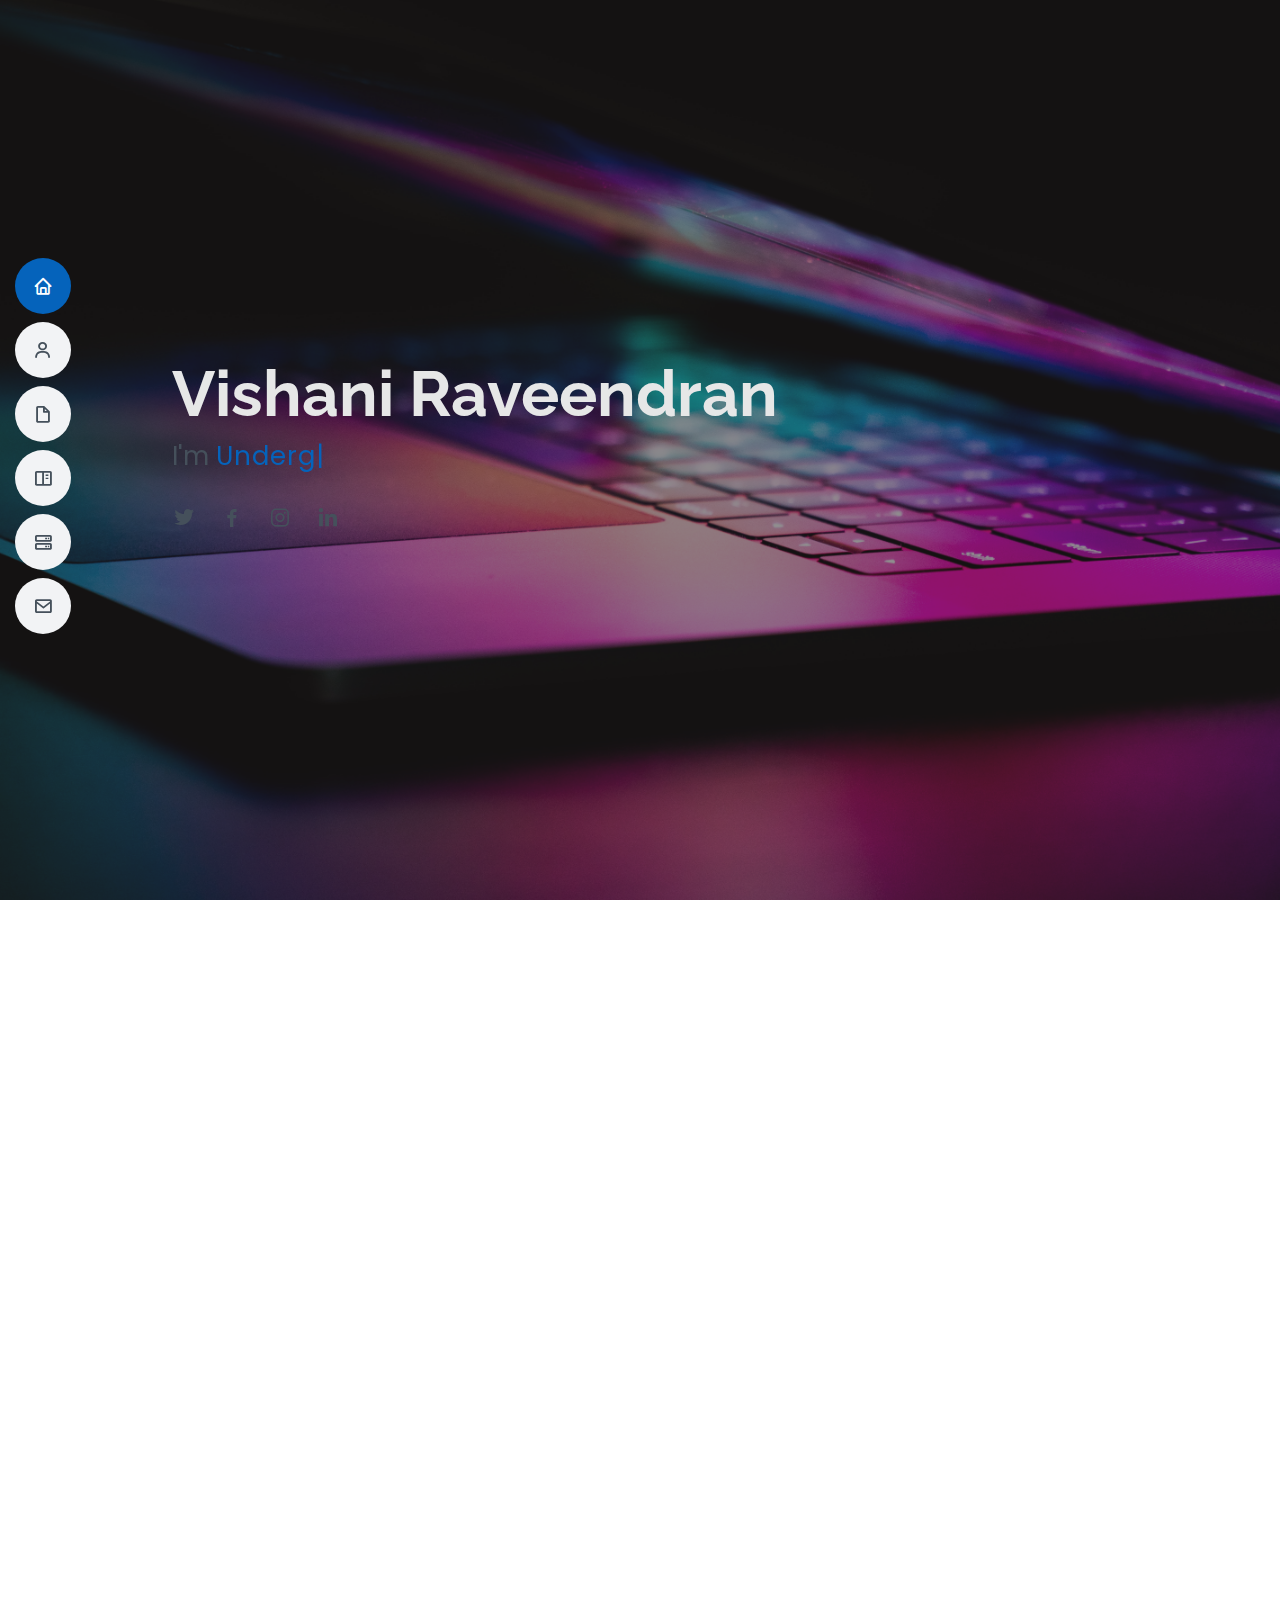
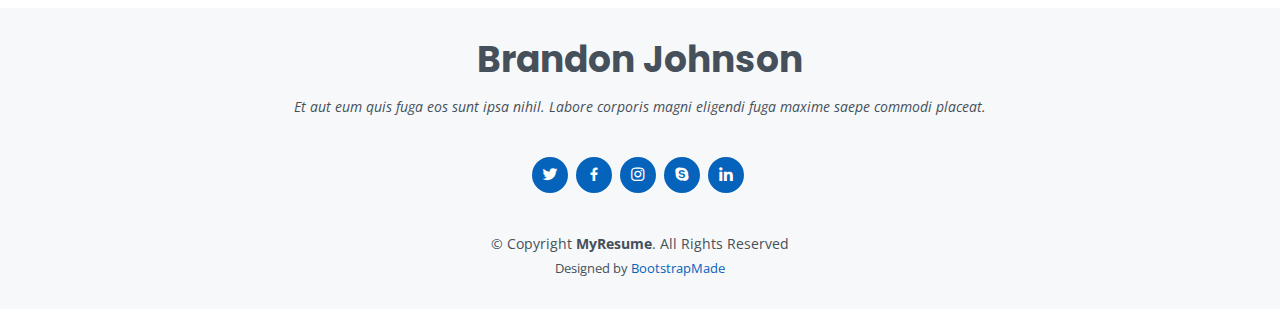
==== index.html @ 2792b26d "Portfolio added" ====
<!DOCTYPE html>
<html lang="en">

<head>
  <meta charset="utf-8">
  <meta content="width=device-width, initial-scale=1.0" name="viewport">

  <title>Vishani Raveendran</title>
  <meta content="" name="description">
  <meta content="" name="keywords">

  <!-- Favicons -->
  <link href="assets/img/app-icon.png" rel="icon">
  <link href="assets/img/apple-touch-icon.png" rel="apple-touch-icon">

  <!-- Google Fonts -->
  <link href="https://fonts.googleapis.com/css?family=Open+Sans:300,300i,400,400i,600,600i,700,700i|Raleway:300,300i,400,400i,500,500i,600,600i,700,700i|Poppins:300,300i,400,400i,500,500i,600,600i,700,700i" rel="stylesheet">

  <!-- Vendor CSS Files -->
  <link href="assets/vendor/aos/aos.css" rel="stylesheet">
  <link href="assets/vendor/bootstrap/css/bootstrap.min.css" rel="stylesheet">
  <link href="assets/vendor/bootstrap-icons/bootstrap-icons.css" rel="stylesheet">
  <link href="assets/vendor/boxicons/css/boxicons.min.css" rel="stylesheet">
  <link href="assets/vendor/glightbox/css/glightbox.min.css" rel="stylesheet">
  <link href="assets/vendor/swiper/swiper-bundle.min.css" rel="stylesheet">

  <!-- Template Main CSS File -->
  <link href="assets/css/style.css" rel="stylesheet">

  <!-- =======================================================
  * Template Name: MyResume - v4.2.0
  * Template URL: https://bootstrapmade.com/free-html-bootstrap-template-my-resume/
  * Author: BootstrapMade.com
  * License: https://bootstrapmade.com/license/
  ======================================================== -->
</head>

<body>

  <!-- ======= Mobile nav toggle button ======= -->
  <!-- <button type="button" class="mobile-nav-toggle d-xl-none"><i class="bi bi-list mobile-nav-toggle"></i></button> -->
  <i class="bi bi-list mobile-nav-toggle d-xl-none"></i>
  <!-- ======= Header ======= -->
  <header id="header" class="d-flex flex-column justify-content-center">

    <nav id="navbar" class="navbar nav-menu">
      <ul>
        <li><a href="#hero" class="nav-link scrollto active"><i class="bx bx-home"></i> <span>Home</span></a></li>
        <li><a href="#about" class="nav-link scrollto"><i class="bx bx-user"></i> <span>About</span></a></li>
        <li><a href="#resume" class="nav-link scrollto"><i class="bx bx-file-blank"></i> <span>Resume</span></a></li>
        <li><a href="#portfolio" class="nav-link scrollto"><i class="bx bx-book-content"></i> <span>Portfolio</span></a></li>
        <li><a href="#services" class="nav-link scrollto"><i class="bx bx-server"></i> <span>Services</span></a></li>
        <li><a href="#contact" class="nav-link scrollto"><i class="bx bx-envelope"></i> <span>Contact</span></a></li>
      </ul>
    </nav><!-- .nav-menu -->

  </header><!-- End Header -->

  <!-- ======= Hero Section ======= -->
  <section id="hero" class="d-flex flex-column justify-content-center">
    <div class="container" data-aos="zoom-in" data-aos-delay="100">
      <h1>Vishani Raveendran</h1>
      <p>I'm <span class="typed" data-typed-items="Undergraduate,Designer, Developer, Freelancer, Photographer"></span></p>
      <div class="social-links">
        <a href="https://twitter.com/RaviVisha" class="twitter"><i class="bx bxl-twitter"></i></a>
        <a href="https://www.facebook.com/vishani.raveendran/" class="facebook"><i class="bx bxl-facebook"></i></a>
        <a href="https://www.instagram.com/_visha_ravi_/" class="instagram"><i class="bx bxl-instagram"></i></a>
        <a href="https://www.linkedin.com/in/vishani-raveendran" class="linkedin"><i class="bx bxl-linkedin"></i></a>
      </div>
    </div>
  </section><!-- End Hero -->

  <main id="main">

    <!-- ======= About Section ======= -->
    <section id="about" class="about">
      <div class="container" data-aos="fade-up">

        <div class="section-title">
          <h2>About</h2>
          <!-- <p>Magnam dolores commodi suscipit. Necessitatibus eius consequatur ex aliquid fuga eum quidem. Sit sint consectetur velit. Quisquam quos quisquam cupiditate. Et nemo qui impedit suscipit alias ea. Quia fugiat sit in iste officiis commodi quidem hic quas.</p> -->
        </div>

        <div class="row">
          <div class="col-lg-4">
            <img src="assets/img/profile-pic.jpg" class="img-fluid" alt="">
          </div>
          <div class="col-lg-8 pt-4 pt-lg-0 content">
            <!-- <h3>UI/UX Designer &amp; Web Developer.</h3> -->
            <p class="fst-italic">
              Hardworking and ambitious undergraduate seeking to gain experience in the corporate world of IT.
            </p>
            <div class="row">
              <div class="col-lg-6">
                <ul>
                  <li><i class="bi bi-chevron-right"></i> <strong>Birthday:</strong> <span>2nd of June 2000</span></li>
                  <!-- <li><i class="bi bi-chevron-right"></i> <strong>Website:</strong> <span>www.example.com</span></li> -->
                  <li><i class="bi bi-chevron-right"></i> <strong>Phone:</strong> <span>(+94) 76 714 8398</span></li>
                  <li><i class="bi bi-chevron-right"></i> <strong>City:</strong> <span>Wellawatta, Srilanka</span></li>
                </ul>
              </div>
              <div class="col-lg-6">
                <ul>
                  <li><i class="bi bi-chevron-right"></i> <strong>Age:</strong> <span>20</span></li>
                  <!-- <li><i class="bi bi-chevron-right"></i> <strong>Degree:</strong> <span>Master</span></li> -->
                  <li><i class="bi bi-chevron-right"></i> <strong>Email:</strong> <span>visha.ravi02@gmail.com</span></li>
                  <!-- <li><i class="bi bi-chevron-right"></i> <strong>Freelance:</strong> <span>Available</span></li> -->
                </ul>
              </div>
            </div>
            <p>
              I am currently following the Software Engineering degree offered by the University of Westminister at the Informatics Institute of Technology specialising in mobile and full-stack development.  I am aiming to use the knowledge that I have acquired from my coursework as well as self-study, with my hard work to satisfy my internship at your organization and also willing to learn.            </p>
          </div>
        </div>

      </div>
    </section><!-- End About Section -->

    <!-- ======= Facts Section ======= -->
    <!-- <section id="facts" class="facts">
      <div class="container" data-aos="fade-up">

        <div class="section-title">
          <h2>Facts</h2>
          <p>Magnam dolores commodi suscipit. Necessitatibus eius consequatur ex aliquid fuga eum quidem. Sit sint consectetur velit. Quisquam quos quisquam cupiditate. Et nemo qui impedit suscipit alias ea. Quia fugiat sit in iste officiis commodi quidem hic quas.</p>
        </div>

        <div class="row">

          <div class="col-lg-3 col-md-6">
            <div class="count-box">
              <i class="bi bi-emoji-smile"></i>
              <span data-purecounter-start="0" data-purecounter-end="232" data-purecounter-duration="1" class="purecounter"></span>
              <p>Happy Clients</p>
            </div>
          </div>

          <div class="col-lg-3 col-md-6 mt-5 mt-md-0">
            <div class="count-box">
              <i class="bi bi-journal-richtext"></i>
              <span data-purecounter-start="0" data-purecounter-end="521" data-purecounter-duration="1" class="purecounter"></span>
              <p>Projects</p>
            </div>
          </div>

          <div class="col-lg-3 col-md-6 mt-5 mt-lg-0">
            <div class="count-box">
              <i class="bi bi-headset"></i>
              <span data-purecounter-start="0" data-purecounter-end="1463" data-purecounter-duration="1" class="purecounter"></span>
              <p>Hours Of Support</p>
            </div>
          </div>

          <div class="col-lg-3 col-md-6 mt-5 mt-lg-0">
            <div class="count-box">
              <i class="bi bi-award"></i>
              <span data-purecounter-start="0" data-purecounter-end="25" data-purecounter-duration="1" class="purecounter"></span>
              <p>Awards</p>
            </div>
          </div>

        </div>

      </div>
    </section>End Facts Section -->

    <!-- ======= Skills Section ======= -->
    <section id="skills" class="skills section-bg">
      <div class="container" data-aos="fade-up">

        <div class="section-title">
          <h2>Skills</h2>
          <!-- <p>Magnam dolores commodi suscipit. Necessitatibus eius consequatur ex aliquid fuga eum quidem. Sit sint consectetur velit. Quisquam quos quisquam cupiditate. Et nemo qui impedit suscipit alias ea. Quia fugiat sit in iste officiis commodi quidem hic quas.</p> -->
        </div>

        <div class="row skills-content">

          <div class="col-lg-6">

            <div class="progress">
              <span class="skill">HTML <i class="val">100%</i></span>
              <div class="progress-bar-wrap">
                <div class="progress-bar" role="progressbar" aria-valuenow="100" aria-valuemin="0" aria-valuemax="100"></div>
              </div>
            </div>

            <div class="progress">
              <span class="skill">CSS <i class="val">90%</i></span>
              <div class="progress-bar-wrap">
                <div class="progress-bar" role="progressbar" aria-valuenow="90" aria-valuemin="0" aria-valuemax="100"></div>
              </div>
            </div>

            <div class="progress">
              <span class="skill">JavaScript <i class="val">75%</i></span>
              <div class="progress-bar-wrap">
                <div class="progress-bar" role="progressbar" aria-valuenow="75" aria-valuemin="0" aria-valuemax="100"></div>
              </div>
            </div>

          </div>

          <div class="col-lg-6">

            <div class="progress">
              <span class="skill">PHP <i class="val">80%</i></span>
              <div class="progress-bar-wrap">
                <div class="progress-bar" role="progressbar" aria-valuenow="80" aria-valuemin="0" aria-valuemax="100"></div>
              </div>
            </div>

            <div class="progress">
              <span class="skill">WordPress/CMS <i class="val">90%</i></span>
              <div class="progress-bar-wrap">
                <div class="progress-bar" role="progressbar" aria-valuenow="90" aria-valuemin="0" aria-valuemax="100"></div>
              </div>
            </div>

            <div class="progress">
              <span class="skill">Photoshop <i class="val">55%</i></span>
              <div class="progress-bar-wrap">
                <div class="progress-bar" role="progressbar" aria-valuenow="55" aria-valuemin="0" aria-valuemax="100"></div>
              </div>
            </div>

          </div>

        </div>

      </div>
    </section><!-- End Skills Section -->

    <!-- ======= Resume Section ======= -->
    <section id="resume" class="resume">
      <div class="container" data-aos="fade-up">

        <div class="section-title">
          <h2>Resume</h2>
        </div>

        <div class="row">
          <div class="col-lg-6">
            <h3 class="resume-title">Sumary</h3>
            <div class="resume-item pb-0">
              <h4>Vishani Raveendran</h4>
              <p><em>Software Engineering Undergraduate</em></p>
              <ul>
                <li>Wellawatta, Srilanka</li>
                <li>(+94) 76 714 8398</li>
                <li>visha.ravi02@gmail.com</li>
              </ul>
            </div>

            <h3 class="resume-title">Education</h3>
            <div class="resume-item">
              <h4>BENG (HONS) SOFTWARE ENGINEERING</h4>
              <h5>2019 - 2023</h5>
              <p><em>Informatics Institute of Technology, Wellewatte, Sri Lanka which is Affiliated with the University of Westminster London.</em></p>
              <p>2nd Year Undergraduate</p>
            </div>
            <div class="resume-item">
              <h4>PRIMARY & SECONDARY EDUCATION</h4>
              <h5>2006 - 2019</h5>
              <p><em>Completed Ordinary Level (O/L) & Advance Level (A/L)</em></p>
            </div>
          </div>
          <div class="col-lg-6">
            <h3 class="resume-title">Project Experience</h3>
            <div class="resume-item">
              <h4>Beautodo</h4>
              <h5>2021</h5>
              <p><em>An application for cosmetic products suggestion by analyzing skin tone based on image processing(Group Project).</em></p>
              <ul>
                <li>Worked on the frontend using Flutter.</li>
                <li>Worked on user/email authentication using Firebase Authentication.</li>
                <li>Worked on connecting colorslider to firebase.</li>
              </ul>
            </div>
            <h3 class="resume-title">Referees</h3>
            <div class="resume-item">
              <h4>Beautodo</h4>
              <h5>2021</h5>
              <p><em>An application for cosmetic products suggestion by analyzing skin tone based on image processing(Group Project).</em></p>
              <ul>
                <li>Worked on the frontend using Flutter.</li>
                <li>Worked on user/email authentication using Firebase Authentication.</li>
                <li>Worked on connecting colorslider to firebase.</li>
              </ul>
            </div>
            <!-- <div class="resume-item">
              <h4>Graphic design specialist</h4>
              <h5>2017 - 2018</h5>
              <p><em>Stepping Stone Advertising, New York, NY</em></p>
              <ul>
                <li>Developed numerous marketing programs (logos, brochures,infographics, presentations, and advertisements).</li>
                <li>Managed up to 5 projects or tasks at a given time while under pressure</li>
                <li>Recommended and consulted with clients on the most appropriate graphic design</li>
                <li>Created 4+ design presentations and proposals a month for clients and account managers</li>
              </ul>
            </div> -->
          </div>
        </div>

      </div>
    </section><!-- End Resume Section -->

    <!-- ======= Portfolio Section ======= -->
    <section id="portfolio" class="portfolio section-bg">
      <div class="container" data-aos="fade-up">

        <div class="section-title">
          <h2>Portfolio</h2>
          <!-- <p>Magnam dolores commodi suscipit. Necessitatibus eius consequatur ex aliquid fuga eum quidem. Sit sint consectetur velit. Quisquam quos quisquam cupiditate. Et nemo qui impedit suscipit alias ea. Quia fugiat sit in iste officiis commodi quidem hic quas.</p> -->
        </div>

        <div class="row">
          <div class="col-lg-12 d-flex justify-content-center" data-aos="fade-up" data-aos-delay="100">
            <ul id="portfolio-flters">
              <li data-filter="*" class="filter-active">All</li>
              <li data-filter=".filter-app">Projects</li>
              <li data-filter=".filter-card">Certificates</li>
              <!-- <li data-filter=".filter-web">Web</li> -->
            </ul>
          </div>
        </div>

        <div class="row portfolio-container" data-aos="fade-up" data-aos-delay="200">

          <div class="col-lg-4 col-md-6 portfolio-item filter-app">
            <div class="portfolio-wrap">
              <img src="assets/img/portfolio/BEAUTODO.png" class="img-fluid" alt="">
              <div class="portfolio-info">
                <h4>Beautodo</h4>
                <div class="portfolio-links">
                  <a href="assets/img/portfolio/BEAUTODO.png" data-gallery="portfolioGallery" class="portfolio-lightbox" title="Beautodo"><i class="bx bx-plus"></i></a>
                  <a href="beautodo.html" class="portfolio-details-lightbox" data-glightbox="type: external" title="Portfolio Details"><i class="bx bx-link"></i></a>
                </div>
              </div>
            </div>
          </div>

          <div class="col-lg-4 col-md-6 portfolio-item filter-app">
            <div class="portfolio-wrap">
              <img src="assets/img/portfolio/premier_league.png" class="img-fluid" alt="">
              <div class="portfolio-info">
                <h4>Premier League Manager</h4>
                <div class="portfolio-links">
                  <a href="assets/img/portfolio/premier_league.png" data-gallery="portfolioGallery" class="portfolio-lightbox" title="Premier League Manager"><i class="bx bx-plus"></i></a>
                  <a href="premiere_league.html" class="portfolio-details-lightbox" data-glightbox="type: external" title="Portfolio Details"><i class="bx bx-link"></i></a>
                </div>
              </div>
            </div>
          </div>

          <div class="col-lg-4 col-md-6 portfolio-item filter-app">
            <div class="portfolio-wrap">
              <img src="assets/img/portfolio/Gym_system.png" class="img-fluid" alt="">
              <div class="portfolio-info">
                <h4>Gym Management System</h4>
                <div class="portfolio-links">
                  <a href="assets/img/portfolio/Gym_system.png" data-gallery="portfolioGallery" class="portfolio-lightbox" title="Gym Management System"><i class="bx bx-plus"></i></a>
                  <a href="gym_management.html" class="portfolio-details-lightbox" data-glightbox="type: external" title="Portfolio Details"><i class="bx bx-link"></i></a>
                </div>
              </div>
            </div>
          </div>

          <div class="col-lg-4 col-md-6 portfolio-item filter-app">
            <div class="portfolio-wrap">
              <img src="assets/img/portfolio/calculator.png" class="img-fluid" alt="">
              <div class="portfolio-info">
                <h4>Financial Calculator</h4>
                <div class="portfolio-links">
                  <a href="assets/img/portfolio/calculator.png" data-gallery="portfolioGallery" class="portfolio-lightbox" title="Financial Calculator"><i class="bx bx-plus"></i></a>
                  <a href="financial_calculator.html" class="portfolio-details-lightbox" data-glightbox="type: external" title="Portfolio Details"><i class="bx bx-link"></i></a>
                </div>
              </div>
            </div>
          </div>

          <div class="col-lg-4 col-md-6 portfolio-item filter-app">
            <div class="portfolio-wrap">
              <img src="assets/img/portfolio/Wonderworld of animation!.png" class="img-fluid" alt="">
              <div class="portfolio-info">
                <h4>Wonder World Of Animation</h4>
                <div class="portfolio-links">
                  <a href="assets/img/portfolio/Wonderworld of animation!.png" data-gallery="portfolioGallery" class="portfolio-lightbox" title="Wonder World Of Animation"><i class="bx bx-plus"></i></a>
                  <a href="wonder_world.html" class="portfolio-details-lightbox" data-glightbox="type: external" title="Portfolio Details"><i class="bx bx-link"></i></a>
                </div>
              </div>
            </div>
          </div>

          <div class="col-lg-4 col-md-6 portfolio-item filter-app">
            <div class="portfolio-wrap">
              <img src="assets/img/portfolio/Car gUESS Game.png" class="img-fluid" alt="">
              <div class="portfolio-info">
                <h4>App 3</h4>
                <p>App</p>
                <div class="portfolio-links">
                  <a href="assets/img/portfolio/portfolio-6.jpg" data-gallery="portfolioGallery" class="portfolio-lightbox" title="App 3"><i class="bx bx-plus"></i></a>
                  <a href="portfolio-details.html" class="portfolio-details-lightbox" data-glightbox="type: external" title="Portfolio Details"><i class="bx bx-link"></i></a>
                </div>
              </div>
            </div>
          </div>

          <div class="col-lg-4 col-md-6 portfolio-item filter-app">
            <div class="portfolio-wrap">
              <img src="assets/img/portfolio/Movie Hut.png" class="img-fluid" alt="">
              <div class="portfolio-info">
                <h4>App 3</h4>
                <p>App</p>
                <div class="portfolio-links">
                  <a href="assets/img/portfolio/portfolio-6.jpg" data-gallery="portfolioGallery" class="portfolio-lightbox" title="App 3"><i class="bx bx-plus"></i></a>
                  <a href="movie_hut.html" class="portfolio-details-lightbox" data-glightbox="type: external" title="Portfolio Details"><i class="bx bx-link"></i></a>
                </div>
              </div>
            </div>
          </div>

          <div class="col-lg-4 col-md-6 portfolio-item filter-web">
            <div class="portfolio-wrap">
              <img src="assets/img/portfolio/portfolio-2.jpg" class="img-fluid" alt="">
              <div class="portfolio-info">
                <h4>Web 3</h4>
                <p>Web</p>
                <div class="portfolio-links">
                  <a href="assets/img/portfolio/portfolio-2.jpg" data-gallery="portfolioGallery" class="portfolio-lightbox" title="Web 3"><i class="bx bx-plus"></i></a>
                  <a href="portfolio-details.html" class="portfolio-details-lightbox" data-glightbox="type: external" title="Portfolio Details"><i class="bx bx-link"></i></a>
                </div>
              </div>
            </div>
          </div>



          <div class="col-lg-4 col-md-6 portfolio-item filter-card">
            <div class="portfolio-wrap">
              <img src="assets/img/portfolio/certificate 1.JPG" class="img-fluid" alt="">
              <div class="portfolio-info">
                <h4>Card 2</h4>
                <p>Card</p>
                <div class="portfolio-links">
                  <a href="assets/img/portfolio/portfolio-4.jpg" data-gallery="portfolioGallery" class="portfolio-lightbox" title="Card 2"><i class="bx bx-plus"></i></a>
                  <a href="portfolio-details.html" class="portfolio-details-lightbox" data-glightbox="type: external" title="Portfolio Details"><i class="bx bx-link"></i></a>
                </div>
              </div>
            </div>
          </div>

          <div class="col-lg-4 col-md-6 portfolio-item filter-web">
            <div class="portfolio-wrap">
              <img src="assets/img/portfolio/portfolio-5.jpg" class="img-fluid" alt="">
              <div class="portfolio-info">
                <h4>Web 2</h4>
                <p>Web</p>
                <div class="portfolio-links">
                  <a href="assets/img/portfolio/portfolio-5.jpg" data-gallery="portfolioGallery" class="portfolio-lightbox" title="Web 2"><i class="bx bx-plus"></i></a>
                  <a href="portfolio-details.html" class="portfolio-details-lightbox" data-glightbox="type: external" title="Portfolio Details"><i class="bx bx-link"></i></a>
                </div>
              </div>
            </div>
          </div>



          <div class="col-lg-4 col-md-6 portfolio-item filter-card">
            <div class="portfolio-wrap">
              <img src="assets/img/portfolio/certificate 2.JPG" class="img-fluid" alt="">
              <div class="portfolio-info">
                <h4>Card 1</h4>
                <p>Card</p>
                <div class="portfolio-links">
                  <a href="assets/img/portfolio/portfolio-7.jpg" data-gallery="portfolioGallery" class="portfolio-lightbox" title="Card 1"><i class="bx bx-plus"></i></a>
                  <a href="portfolio-details.html" class="portfolio-details-lightbox" data-glightbox="type: external" title="Portfolio Details"><i class="bx bx-link"></i></a>
                </div>
              </div>
            </div>
          </div>

          <div class="col-lg-4 col-md-6 portfolio-item filter-card">
            <div class="portfolio-wrap">
              <img src="assets/img/portfolio/certificate 3.JPG" class="img-fluid" alt="">
              <div class="portfolio-info">
                <h4>Card 3</h4>
                <p>Card</p>
                <div class="portfolio-links">
                  <a href="assets/img/portfolio/portfolio-8.jpg" data-gallery="portfolioGallery" class="portfolio-lightbox" title="Card 3"><i class="bx bx-plus"></i></a>
                  <a href="portfolio-details.html" class="portfolio-details-lightbox" data-glightbox="type: external" title="Portfolio Details"><i class="bx bx-link"></i></a>
                </div>
              </div>
            </div>
          </div>

          <div class="col-lg-4 col-md-6 portfolio-item filter-web">
            <div class="portfolio-wrap">
              <img src="assets/img/portfolio/portfolio-9.jpg" class="img-fluid" alt="">
              <div class="portfolio-info">
                <h4>Web 3</h4>
                <p>Web</p>
                <div class="portfolio-links">
                  <a href="assets/img/portfolio/portfolio-9.jpg" data-gallery="portfolioGallery" class="portfolio-lightbox" title="Web 3"><i class="bx bx-plus"></i></a>
                  <a href="portfolio-details.html" class="portfolio-details-lightbox" data-glightbox="type: external" title="Portfolio Details"><i class="bx bx-link"></i></a>
                </div>
              </div>
            </div>
          </div>

        </div>

      </div>
    </section><!-- End Portfolio Section -->

    <!-- ======= Services Section ======= -->
    <section id="services" class="services">
      <div class="container" data-aos="fade-up">

        <div class="section-title">
          <h2>Services</h2>
          <p>Magnam dolores commodi suscipit. Necessitatibus eius consequatur ex aliquid fuga eum quidem. Sit sint consectetur velit. Quisquam quos quisquam cupiditate. Et nemo qui impedit suscipit alias ea. Quia fugiat sit in iste officiis commodi quidem hic quas.</p>
        </div>

        <div class="row">

          <div class="col-lg-4 col-md-6 d-flex align-items-stretch" data-aos="zoom-in" data-aos-delay="100">
            <div class="icon-box iconbox-blue">
              <div class="icon">
                <svg width="100" height="100" viewBox="0 0 600 600" xmlns="http://www.w3.org/2000/svg">
                  <path stroke="none" stroke-width="0" fill="#f5f5f5" d="M300,521.0016835830174C376.1290562159157,517.8887921683347,466.0731472004068,529.7835943286574,510.70327084640275,468.03025145048787C554.3714126377745,407.6079735673963,508.03601936045806,328.9844924480964,491.2728898941984,256.3432110539036C474.5976632858925,184.082847569629,479.9380746630129,96.60480741107993,416.23090153303,58.64404602377083C348.86323505073057,18.502131276798302,261.93793281208167,40.57373210992963,193.5410806939664,78.93577620505333C130.42746243093433,114.334589627462,98.30271207620316,179.96522072025542,76.75703585869454,249.04625023123273C51.97151888228291,328.5150500222984,13.704378332031375,421.85034740162234,66.52175969318436,486.19268352777647C119.04800174914682,550.1803526380478,217.28368757567262,524.383925680826,300,521.0016835830174"></path>
                </svg>
                <i class="bx bxl-dribbble"></i>
              </div>
              <h4><a href="">Lorem Ipsum</a></h4>
              <p>Voluptatum deleniti atque corrupti quos dolores et quas molestias excepturi</p>
            </div>
          </div>

          <div class="col-lg-4 col-md-6 d-flex align-items-stretch mt-4 mt-md-0" data-aos="zoom-in" data-aos-delay="200">
            <div class="icon-box iconbox-orange ">
              <div class="icon">
                <svg width="100" height="100" viewBox="0 0 600 600" xmlns="http://www.w3.org/2000/svg">
                  <path stroke="none" stroke-width="0" fill="#f5f5f5" d="M300,582.0697525312426C382.5290701553225,586.8405444964366,449.9789794690241,525.3245884688669,502.5850820975895,461.55621195738473C556.606425686781,396.0723002908107,615.8543463187945,314.28637112970534,586.6730223649479,234.56875336149918C558.9533121215079,158.8439757836574,454.9685369536778,164.00468322053177,381.49747125262974,130.76875717737553C312.15926192815925,99.40240125094834,248.97055460311594,18.661163978235184,179.8680185752513,50.54337015887873C110.5421016452524,82.52863877960104,119.82277516462835,180.83849132639028,109.12597500060166,256.43424936330496C100.08760227029461,320.3096726198365,92.17705696193138,384.0621239912766,124.79988738764834,439.7174275375508C164.83382741302287,508.01625554203684,220.96474134820875,577.5009287672846,300,582.0697525312426"></path>
                </svg>
                <i class="bx bx-file"></i>
              </div>
              <h4><a href="">Sed Perspiciatis</a></h4>
              <p>Duis aute irure dolor in reprehenderit in voluptate velit esse cillum dolore</p>
            </div>
          </div>

          <div class="col-lg-4 col-md-6 d-flex align-items-stretch mt-4 mt-lg-0" data-aos="zoom-in" data-aos-delay="300">
            <div class="icon-box iconbox-pink">
              <div class="icon">
                <svg width="100" height="100" viewBox="0 0 600 600" xmlns="http://www.w3.org/2000/svg">
                  <path stroke="none" stroke-width="0" fill="#f5f5f5" d="M300,541.5067337569781C382.14930387511276,545.0595476570109,479.8736841581634,548.3450877840088,526.4010558755058,480.5488172755941C571.5218469581645,414.80211281144784,517.5187510058486,332.0715597781072,496.52539010469104,255.14436215662573C477.37192572678356,184.95920475031193,473.57363656557914,105.61284051026155,413.0603344069578,65.22779650032875C343.27470386102294,18.654635553484475,251.2091493199835,5.337323636656869,175.0934190732945,40.62881213300186C97.87086631185822,76.43348514350839,51.98124368387456,156.15599469081315,36.44837278890362,239.84606092416172C21.716077023791087,319.22268207091537,43.775223500013084,401.1760424656574,96.891909868211,461.97329694683043C147.22146801428983,519.5804099606455,223.5754009179313,538.201503339737,300,541.5067337569781"></path>
                </svg>
                <i class="bx bx-tachometer"></i>
              </div>
              <h4><a href="">Magni Dolores</a></h4>
              <p>Excepteur sint occaecat cupidatat non proident, sunt in culpa qui officia</p>
            </div>
          </div>

          <div class="col-lg-4 col-md-6 d-flex align-items-stretch mt-4" data-aos="zoom-in" data-aos-delay="100">
            <div class="icon-box iconbox-yellow">
              <div class="icon">
                <svg width="100" height="100" viewBox="0 0 600 600" xmlns="http://www.w3.org/2000/svg">
                  <path stroke="none" stroke-width="0" fill="#f5f5f5" d="M300,503.46388370962813C374.79870501325706,506.71871716319447,464.8034551963731,527.1746412648533,510.4981551193396,467.86667711651364C555.9287308511215,408.9015244558933,512.6030010748507,327.5744911775523,490.211057578863,256.5855673507754C471.097692560561,195.9906835881958,447.69079081568157,138.11976852964426,395.19560036434837,102.3242989838813C329.3053358748298,57.3949838291264,248.02791733380457,8.279543830951368,175.87071277845988,42.242879143198664C103.41431057327972,76.34704239035025,93.79494320519305,170.9812938413882,81.28167332365135,250.07896920659033C70.17666984294237,320.27484674793965,64.84698225790005,396.69656628748305,111.28512138212992,450.4950937839243C156.20124167950087,502.5303643271138,231.32542653798444,500.4755392045468,300,503.46388370962813"></path>
                </svg>
                <i class="bx bx-layer"></i>
              </div>
              <h4><a href="">Nemo Enim</a></h4>
              <p>At vero eos et accusamus et iusto odio dignissimos ducimus qui blanditiis</p>
            </div>
          </div>

          <div class="col-lg-4 col-md-6 d-flex align-items-stretch mt-4" data-aos="zoom-in" data-aos-delay="200">
            <div class="icon-box iconbox-red">
              <div class="icon">
                <svg width="100" height="100" viewBox="0 0 600 600" xmlns="http://www.w3.org/2000/svg">
                  <path stroke="none" stroke-width="0" fill="#f5f5f5" d="M300,532.3542879108572C369.38199826031484,532.3153073249985,429.10787420159085,491.63046689027357,474.5244479745417,439.17860296908856C522.8885846962883,383.3225815378663,569.1668002868075,314.3205725914397,550.7432151929288,242.7694973846089C532.6665558377875,172.5657663291529,456.2379748765914,142.6223662098291,390.3689995646985,112.34683881706744C326.66090330228417,83.06452184765237,258.84405631176094,53.51806209861945,193.32584062364296,78.48882559362697C121.61183558270385,105.82097193414197,62.805066853699245,167.19869350419734,48.57481801355237,242.6138429142374C34.843463184063346,315.3850353017275,76.69343916112496,383.4422959591041,125.22947124332185,439.3748458443577C170.7312796277747,491.8107796887764,230.57421082200815,532.3932930995766,300,532.3542879108572"></path>
                </svg>
                <i class="bx bx-slideshow"></i>
              </div>
              <h4><a href="">Dele Cardo</a></h4>
              <p>Quis consequatur saepe eligendi voluptatem consequatur dolor consequuntur</p>
            </div>
          </div>

          <div class="col-lg-4 col-md-6 d-flex align-items-stretch mt-4" data-aos="zoom-in" data-aos-delay="300">
            <div class="icon-box iconbox-teal">
              <div class="icon">
                <svg width="100" height="100" viewBox="0 0 600 600" xmlns="http://www.w3.org/2000/svg">
                  <path stroke="none" stroke-width="0" fill="#f5f5f5" d="M300,566.797414625762C385.7384707136149,576.1784315230908,478.7894351017131,552.8928747891023,531.9192734346935,484.94944893311C584.6109503024035,417.5663521118492,582.489472248146,322.67544863468447,553.9536738515405,242.03673114598146C529.1557734026468,171.96086150256528,465.24506316201064,127.66468636344209,395.9583748389544,100.7403814666027C334.2173773831606,76.7482773500951,269.4350130405921,84.62216499799875,207.1952322260088,107.2889140133804C132.92018162631612,134.33871894543012,41.79353780512637,160.00259165414826,22.644507872594943,236.69541883565114C3.319112789854554,314.0945973066697,72.72355303640163,379.243833228382,124.04198916343866,440.3218312028393C172.9286146004772,498.5055451809895,224.45579914871206,558.5317968840102,300,566.797414625762"></path>
                </svg>
                <i class="bx bx-arch"></i>
              </div>
              <h4><a href="">Divera Don</a></h4>
              <p>Modi nostrum vel laborum. Porro fugit error sit minus sapiente sit aspernatur</p>
            </div>
          </div>

        </div>

      </div>
    </section><!-- End Services Section -->

    <!-- ======= Testimonials Section ======= -->
    <section id="testimonials" class="testimonials section-bg">
      <div class="container" data-aos="fade-up">

        <div class="section-title">
          <h2>Testimonials</h2>
        </div>

        <div class="testimonials-slider swiper-container" data-aos="fade-up" data-aos-delay="100">
          <div class="swiper-wrapper">

            <div class="swiper-slide">
              <div class="testimonial-item">
                <img src="assets/img/testimonials/testimonials-1.jpg" class="testimonial-img" alt="">
                <h3>Saul Goodman</h3>
                <h4>Ceo &amp; Founder</h4>
                <p>
                  <i class="bx bxs-quote-alt-left quote-icon-left"></i>
                  Proin iaculis purus consequat sem cure digni ssim donec porttitora entum suscipit rhoncus. Accusantium quam, ultricies eget id, aliquam eget nibh et. Maecen aliquam, risus at semper.
                  <i class="bx bxs-quote-alt-right quote-icon-right"></i>
                </p>
              </div>
            </div><!-- End testimonial item -->

            <div class="swiper-slide">
              <div class="testimonial-item">
                <img src="assets/img/testimonials/testimonials-2.jpg" class="testimonial-img" alt="">
                <h3>Sara Wilsson</h3>
                <h4>Designer</h4>
                <p>
                  <i class="bx bxs-quote-alt-left quote-icon-left"></i>
                  Export tempor illum tamen malis malis eram quae irure esse labore quem cillum quid cillum eram malis quorum velit fore eram velit sunt aliqua noster fugiat irure amet legam anim culpa.
                  <i class="bx bxs-quote-alt-right quote-icon-right"></i>
                </p>
              </div>
            </div><!-- End testimonial item -->

            <div class="swiper-slide">
              <div class="testimonial-item">
                <img src="assets/img/testimonials/testimonials-3.jpg" class="testimonial-img" alt="">
                <h3>Jena Karlis</h3>
                <h4>Store Owner</h4>
                <p>
                  <i class="bx bxs-quote-alt-left quote-icon-left"></i>
                  Enim nisi quem export duis labore cillum quae magna enim sint quorum nulla quem veniam duis minim tempor labore quem eram duis noster aute amet eram fore quis sint minim.
                  <i class="bx bxs-quote-alt-right quote-icon-right"></i>
                </p>
              </div>
            </div><!-- End testimonial item -->

            <div class="swiper-slide">
              <div class="testimonial-item">
                <img src="assets/img/testimonials/testimonials-4.jpg" class="testimonial-img" alt="">
                <h3>Matt Brandon</h3>
                <h4>Freelancer</h4>
                <p>
                  <i class="bx bxs-quote-alt-left quote-icon-left"></i>
                  Fugiat enim eram quae cillum dolore dolor amet nulla culpa multos export minim fugiat minim velit minim dolor enim duis veniam ipsum anim magna sunt elit fore quem dolore labore illum veniam.
                  <i class="bx bxs-quote-alt-right quote-icon-right"></i>
                </p>
              </div>
            </div><!-- End testimonial item -->

            <div class="swiper-slide">
              <div class="testimonial-item">
                <img src="assets/img/testimonials/testimonials-5.jpg" class="testimonial-img" alt="">
                <h3>John Larson</h3>
                <h4>Entrepreneur</h4>
                <p>
                  <i class="bx bxs-quote-alt-left quote-icon-left"></i>
                  Quis quorum aliqua sint quem legam fore sunt eram irure aliqua veniam tempor noster veniam enim culpa labore duis sunt culpa nulla illum cillum fugiat legam esse veniam culpa fore nisi cillum quid.
                  <i class="bx bxs-quote-alt-right quote-icon-right"></i>
                </p>
              </div>
            </div><!-- End testimonial item -->

          </div>
          <div class="swiper-pagination"></div>
        </div>

      </div>
    </section><!-- End Testimonials Section -->

    <!-- ======= Contact Section ======= -->
    <section id="contact" class="contact">
      <div class="container" data-aos="fade-up">

        <div class="section-title">
          <h2>Contact</h2>
        </div>

        <div class="row mt-1">

          <div class="col-lg-4">
            <div class="info">
              <div class="address">
                <i class="bi bi-geo-alt"></i>
                <h4>Location:</h4>
                <p>A108 Adam Street, New York, NY 535022</p>
              </div>

              <div class="email">
                <i class="bi bi-envelope"></i>
                <h4>Email:</h4>
                <p>info@example.com</p>
              </div>

              <div class="phone">
                <i class="bi bi-phone"></i>
                <h4>Call:</h4>
                <p>+1 5589 55488 55s</p>
              </div>

            </div>

          </div>

          <div class="col-lg-8 mt-5 mt-lg-0">

            <form action="forms/contact.php" method="post" role="form" class="php-email-form">
              <div class="row">
                <div class="col-md-6 form-group">
                  <input type="text" name="name" class="form-control" id="name" placeholder="Your Name" required>
                </div>
                <div class="col-md-6 form-group mt-3 mt-md-0">
                  <input type="email" class="form-control" name="email" id="email" placeholder="Your Email" required>
                </div>
              </div>
              <div class="form-group mt-3">
                <input type="text" class="form-control" name="subject" id="subject" placeholder="Subject" required>
              </div>
              <div class="form-group mt-3">
                <textarea class="form-control" name="message" rows="5" placeholder="Message" required></textarea>
              </div>
              <div class="my-3">
                <div class="loading">Loading</div>
                <div class="error-message"></div>
                <div class="sent-message">Your message has been sent. Thank you!</div>
              </div>
              <div class="text-center"><button type="submit">Send Message</button></div>
            </form>

          </div>

        </div>

      </div>
    </section><!-- End Contact Section -->

  </main><!-- End #main -->

  <!-- ======= Footer ======= -->
  <footer id="footer">
    <div class="container">
      <h3>Brandon Johnson</h3>
      <p>Et aut eum quis fuga eos sunt ipsa nihil. Labore corporis magni eligendi fuga maxime saepe commodi placeat.</p>
      <div class="social-links">
        <a href="#" class="twitter"><i class="bx bxl-twitter"></i></a>
        <a href="#" class="facebook"><i class="bx bxl-facebook"></i></a>
        <a href="#" class="instagram"><i class="bx bxl-instagram"></i></a>
        <a href="#" class="google-plus"><i class="bx bxl-skype"></i></a>
        <a href="#" class="linkedin"><i class="bx bxl-linkedin"></i></a>
      </div>
      <div class="copyright">
        &copy; Copyright <strong><span>MyResume</span></strong>. All Rights Reserved
      </div>
      <div class="credits">
        <!-- All the links in the footer should remain intact. -->
        <!-- You can delete the links only if you purchased the pro version. -->
        <!-- Licensing information: [license-url] -->
        <!-- Purchase the pro version with working PHP/AJAX contact form: https://bootstrapmade.com/free-html-bootstrap-template-my-resume/ -->
        Designed by <a href="https://bootstrapmade.com/">BootstrapMade</a>
      </div>
    </div>
  </footer><!-- End Footer -->

  <div id="preloader"></div>
  <a href="#" class="back-to-top d-flex align-items-center justify-content-center"><i class="bi bi-arrow-up-short"></i></a>

  <!-- Vendor JS Files -->
  <script src="assets/vendor/aos/aos.js"></script>
  <script src="assets/vendor/bootstrap/js/bootstrap.bundle.min.js"></script>
  <script src="assets/vendor/glightbox/js/glightbox.min.js"></script>
  <script src="assets/vendor/isotope-layout/isotope.pkgd.min.js"></script>
  <script src="assets/vendor/php-email-form/validate.js"></script>
  <script src="assets/vendor/purecounter/purecounter.js"></script>
  <script src="assets/vendor/swiper/swiper-bundle.min.js"></script>
  <script src="assets/vendor/typed.js/typed.min.js"></script>
  <script src="assets/vendor/waypoints/noframework.waypoints.js"></script>

  <!-- Template Main JS File -->
  <script src="assets/js/main.js"></script>

</body>

</html>
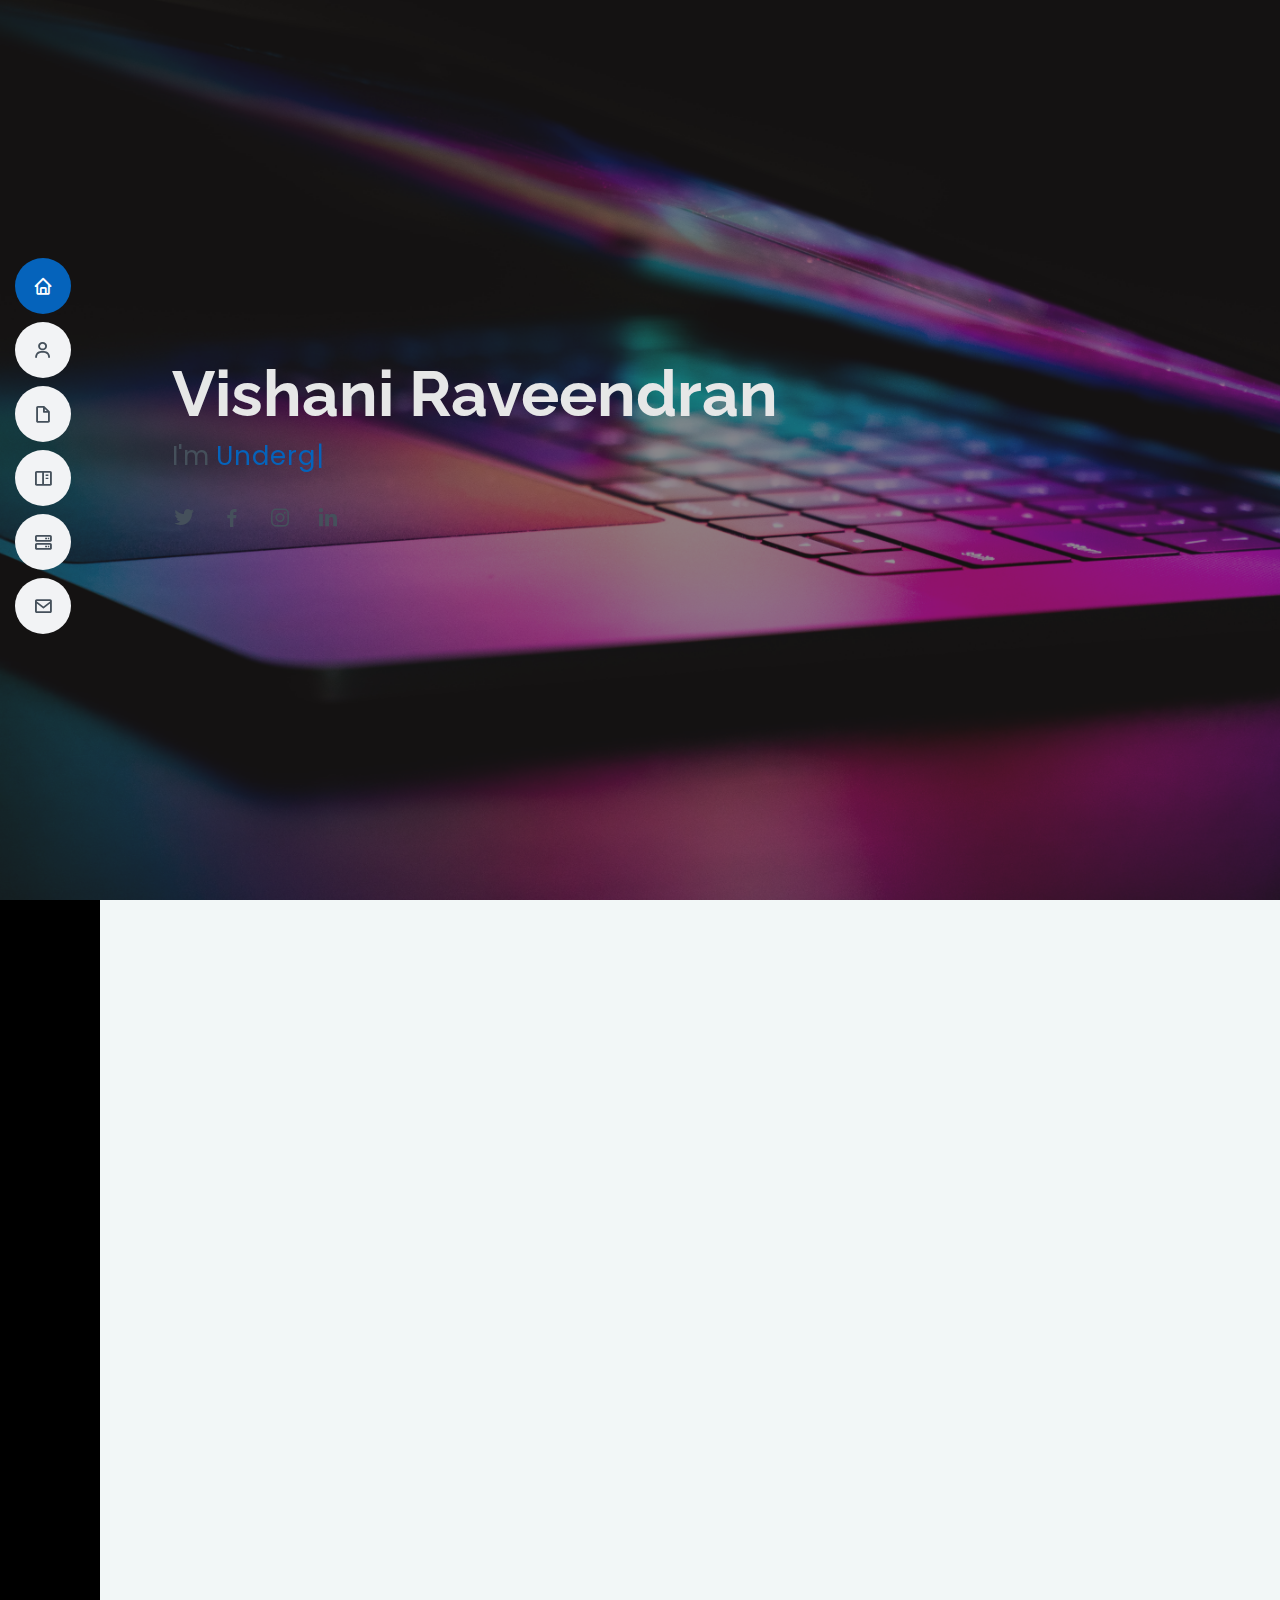
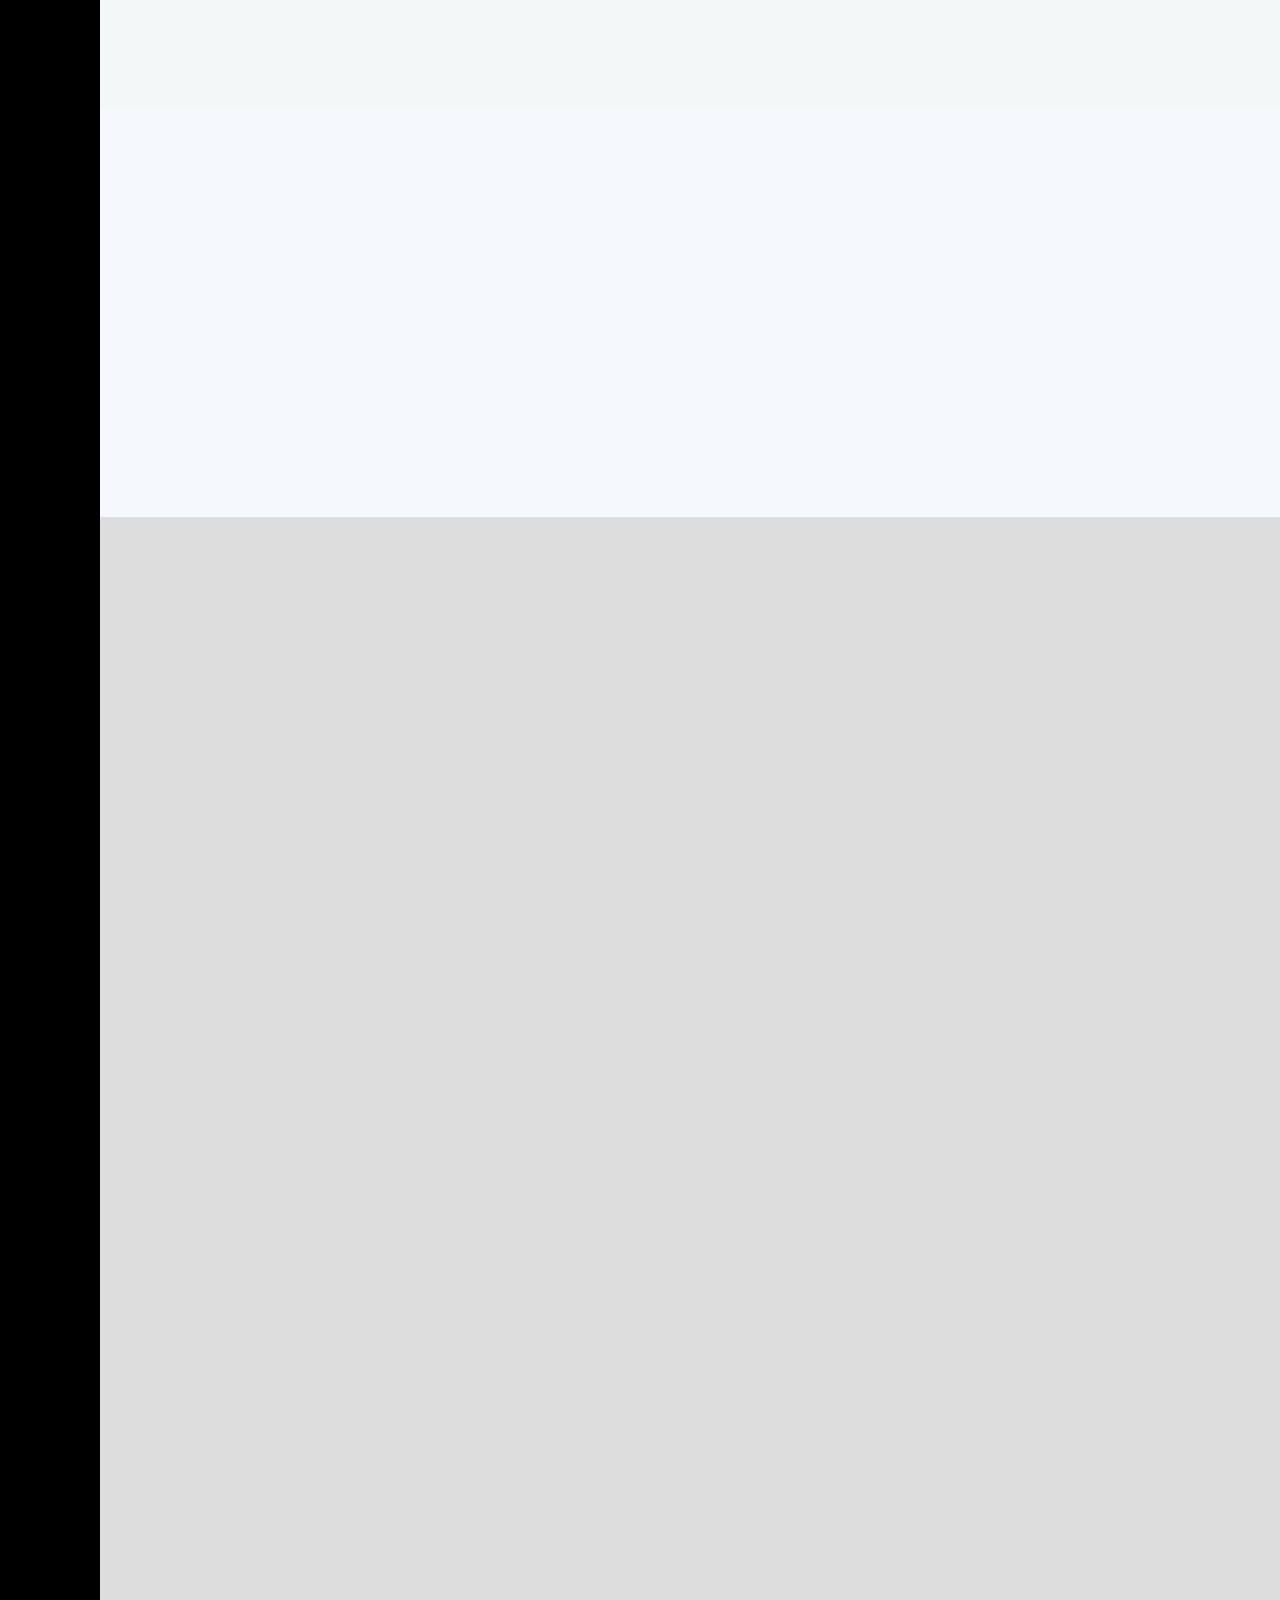
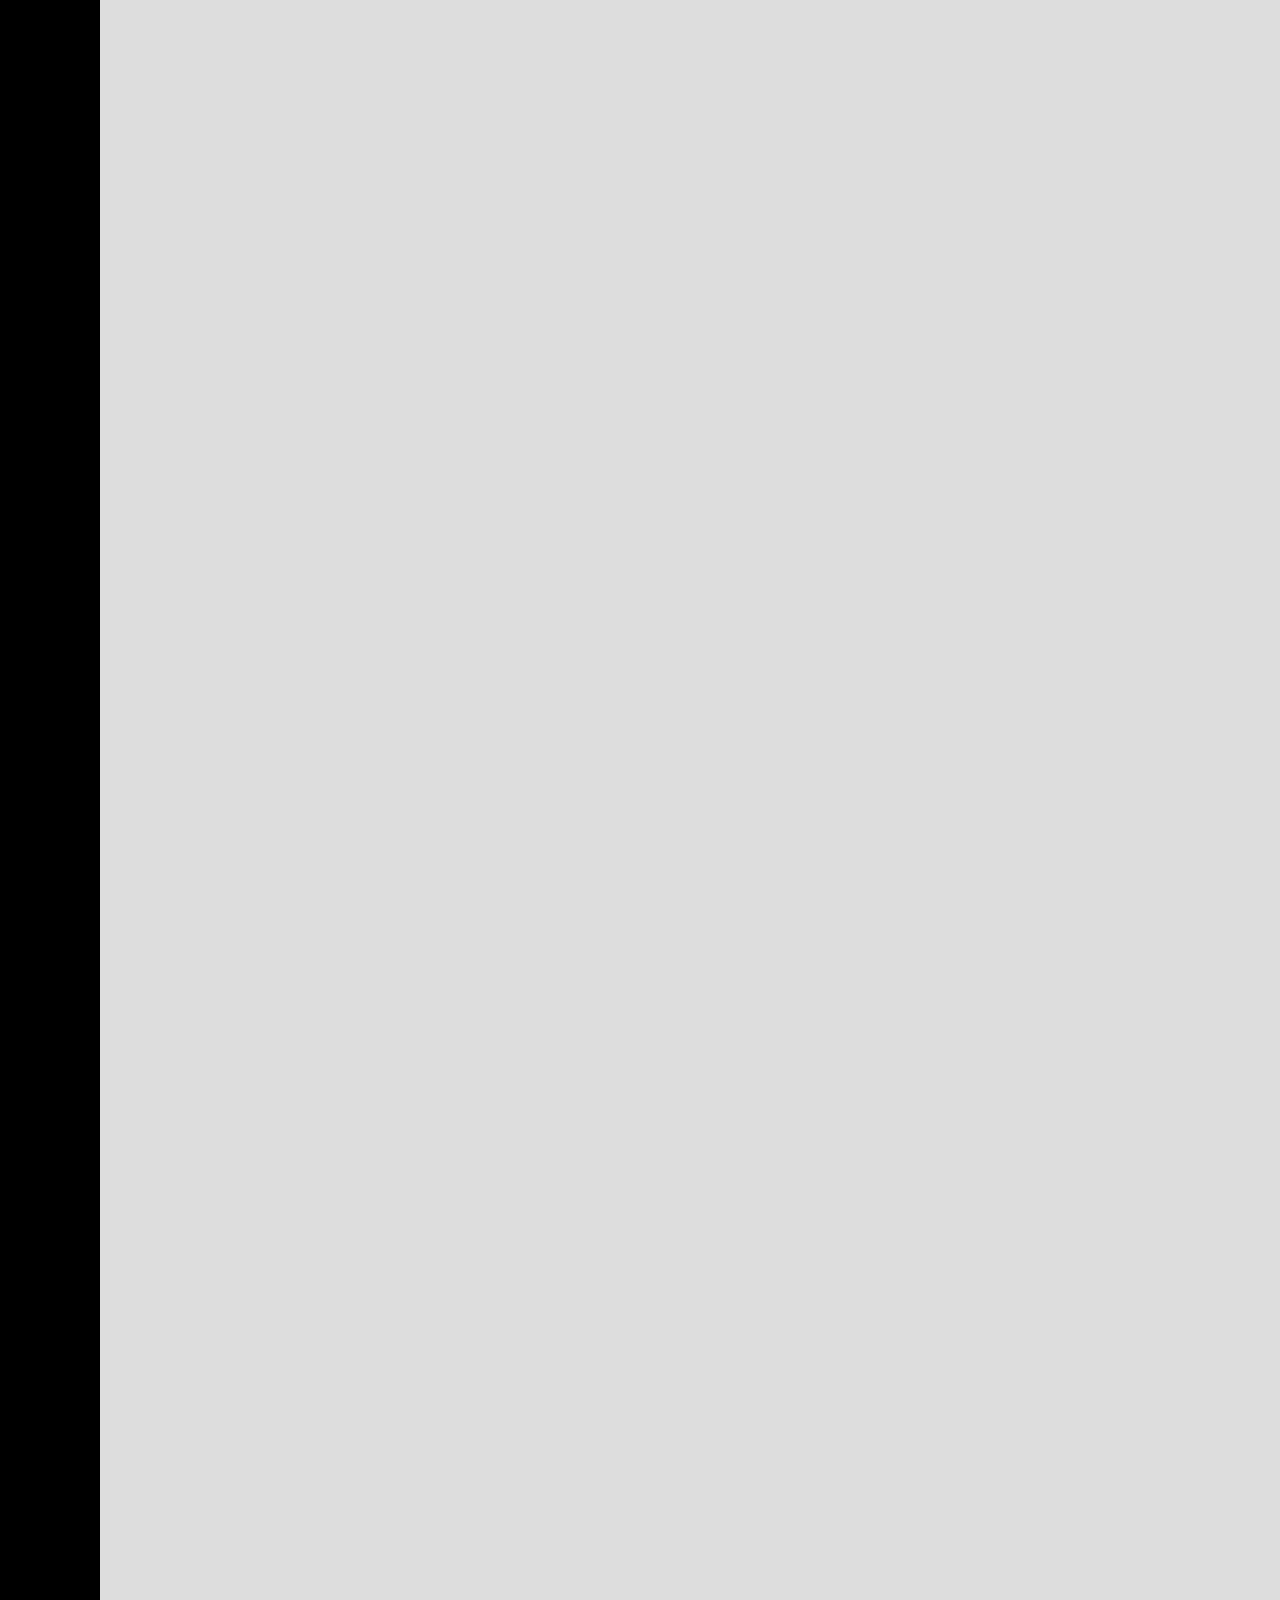
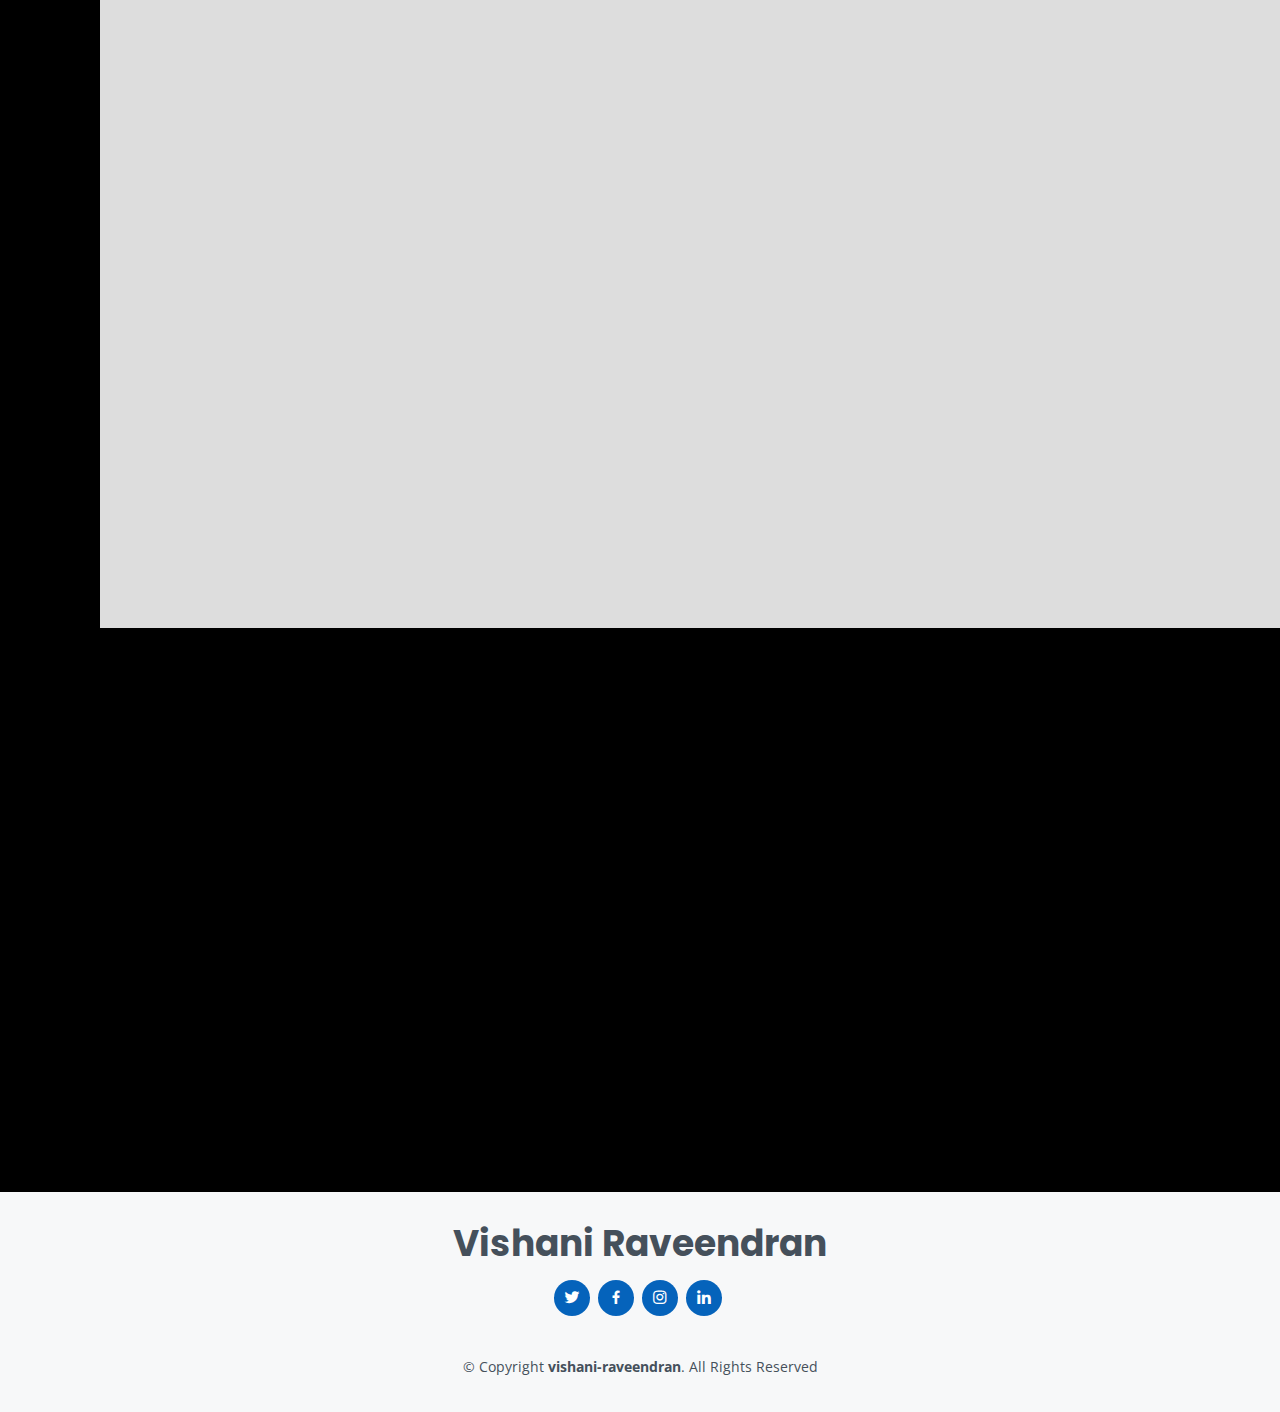
==== commit c377631c: "changes" ====
--- a/index.html
+++ b/index.html
@@ -83,7 +83,11 @@
 
         <div class="row">
           <div class="col-lg-4">
-            <img src="assets/img/profile-pic.jpg" class="img-fluid" alt="">
+            <div class="div-img-bg">
+              <div class="about-img">
+                <img src="assets/img/profile_pic.jpeg" class="img-fluid" alt="" style="max-height: 100%; margin-left: 40px; ">
+              </div>
+            </div>
           </div>
           <div class="col-lg-8 pt-4 pt-lg-0 content">
             <!-- <h3>UI/UX Designer &amp; Web Developer.</h3> -->
@@ -111,6 +115,7 @@
             <p>
               I am currently following the Software Engineering degree offered by the University of Westminister at the Informatics Institute of Technology specialising in mobile and full-stack development.  I am aiming to use the knowledge that I have acquired from my coursework as well as self-study, with my hard work to satisfy my internship at your organization and also willing to learn.            </p>
           </div>
+          
         </div>
 
       </div>
@@ -395,11 +400,10 @@
             <div class="portfolio-wrap">
               <img src="assets/img/portfolio/Car gUESS Game.png" class="img-fluid" alt="">
               <div class="portfolio-info">
-                <h4>App 3</h4>
-                <p>App</p>
-                <div class="portfolio-links">
-                  <a href="assets/img/portfolio/portfolio-6.jpg" data-gallery="portfolioGallery" class="portfolio-lightbox" title="App 3"><i class="bx bx-plus"></i></a>
-                  <a href="portfolio-details.html" class="portfolio-details-lightbox" data-glightbox="type: external" title="Portfolio Details"><i class="bx bx-link"></i></a>
+                <h4>Car Guess Game</h4>
+                <div class="portfolio-links">
+                  <a href="assets/img/portfolio/Car gUESS Game.png" data-gallery="portfolioGallery" class="portfolio-lightbox" title="Car Guess Game"><i class="bx bx-plus"></i></a>
+                  <a href="car_guess.html" class="portfolio-details-lightbox" data-glightbox="type: external" title="Portfolio Details"><i class="bx bx-link"></i></a>
                 </div>
               </div>
             </div>
@@ -409,17 +413,16 @@
             <div class="portfolio-wrap">
               <img src="assets/img/portfolio/Movie Hut.png" class="img-fluid" alt="">
               <div class="portfolio-info">
-                <h4>App 3</h4>
-                <p>App</p>
-                <div class="portfolio-links">
-                  <a href="assets/img/portfolio/portfolio-6.jpg" data-gallery="portfolioGallery" class="portfolio-lightbox" title="App 3"><i class="bx bx-plus"></i></a>
+                <h4>Movie Hut</h4>
+                <div class="portfolio-links">
+                  <a href="assets/img/portfolio/Movie Hut.png" data-gallery="portfolioGallery" class="portfolio-lightbox" title="Movie Hut"><i class="bx bx-plus"></i></a>
                   <a href="movie_hut.html" class="portfolio-details-lightbox" data-glightbox="type: external" title="Portfolio Details"><i class="bx bx-link"></i></a>
                 </div>
               </div>
             </div>
           </div>
 
-          <div class="col-lg-4 col-md-6 portfolio-item filter-web">
+          <!-- <div class="col-lg-4 col-md-6 portfolio-item filter-web">
             <div class="portfolio-wrap">
               <img src="assets/img/portfolio/portfolio-2.jpg" class="img-fluid" alt="">
               <div class="portfolio-info">
@@ -431,7 +434,7 @@
                 </div>
               </div>
             </div>
-          </div>
+          </div> -->
 
 
 
@@ -448,7 +451,7 @@
               </div>
             </div>
           </div>
-
+<!-- 
           <div class="col-lg-4 col-md-6 portfolio-item filter-web">
             <div class="portfolio-wrap">
               <img src="assets/img/portfolio/portfolio-5.jpg" class="img-fluid" alt="">
@@ -461,7 +464,7 @@
                 </div>
               </div>
             </div>
-          </div>
+          </div> -->
 
 
 
@@ -492,7 +495,7 @@
               </div>
             </div>
           </div>
-
+<!-- 
           <div class="col-lg-4 col-md-6 portfolio-item filter-web">
             <div class="portfolio-wrap">
               <img src="assets/img/portfolio/portfolio-9.jpg" class="img-fluid" alt="">
@@ -505,7 +508,7 @@
                 </div>
               </div>
             </div>
-          </div>
+          </div> -->
 
         </div>
 
@@ -517,21 +520,21 @@
       <div class="container" data-aos="fade-up">
 
         <div class="section-title">
-          <h2>Services</h2>
-          <p>Magnam dolores commodi suscipit. Necessitatibus eius consequatur ex aliquid fuga eum quidem. Sit sint consectetur velit. Quisquam quos quisquam cupiditate. Et nemo qui impedit suscipit alias ea. Quia fugiat sit in iste officiis commodi quidem hic quas.</p>
+          <h2>Interests</h2>
+          <!-- <p>Magnam dolores commodi suscipit. Necessitatibus eius consequatur ex aliquid fuga eum quidem. Sit sint consectetur velit. Quisquam quos quisquam cupiditate. Et nemo qui impedit suscipit alias ea. Quia fugiat sit in iste officiis commodi quidem hic quas.</p> -->
         </div>
 
         <div class="row">
 
-          <div class="col-lg-4 col-md-6 d-flex align-items-stretch" data-aos="zoom-in" data-aos-delay="100">
+          <div class="col-lg-4 col-md-6 d-flex " data-aos="zoom-in" data-aos-delay="100">
             <div class="icon-box iconbox-blue">
               <div class="icon">
                 <svg width="100" height="100" viewBox="0 0 600 600" xmlns="http://www.w3.org/2000/svg">
                   <path stroke="none" stroke-width="0" fill="#f5f5f5" d="M300,521.0016835830174C376.1290562159157,517.8887921683347,466.0731472004068,529.7835943286574,510.70327084640275,468.03025145048787C554.3714126377745,407.6079735673963,508.03601936045806,328.9844924480964,491.2728898941984,256.3432110539036C474.5976632858925,184.082847569629,479.9380746630129,96.60480741107993,416.23090153303,58.64404602377083C348.86323505073057,18.502131276798302,261.93793281208167,40.57373210992963,193.5410806939664,78.93577620505333C130.42746243093433,114.334589627462,98.30271207620316,179.96522072025542,76.75703585869454,249.04625023123273C51.97151888228291,328.5150500222984,13.704378332031375,421.85034740162234,66.52175969318436,486.19268352777647C119.04800174914682,550.1803526380478,217.28368757567262,524.383925680826,300,521.0016835830174"></path>
                 </svg>
-                <i class="bx bxl-dribbble"></i>
-              </div>
-              <h4><a href="">Lorem Ipsum</a></h4>
+                <span class="ico-circle"><i class="bi bi-globe"></i></span>
+              </div>
+              <h4>Web Development</h4>
               <p>Voluptatum deleniti atque corrupti quos dolores et quas molestias excepturi</p>
             </div>
           </div>
@@ -606,88 +609,6 @@
       </div>
     </section><!-- End Services Section -->
 
-    <!-- ======= Testimonials Section ======= -->
-    <section id="testimonials" class="testimonials section-bg">
-      <div class="container" data-aos="fade-up">
-
-        <div class="section-title">
-          <h2>Testimonials</h2>
-        </div>
-
-        <div class="testimonials-slider swiper-container" data-aos="fade-up" data-aos-delay="100">
-          <div class="swiper-wrapper">
-
-            <div class="swiper-slide">
-              <div class="testimonial-item">
-                <img src="assets/img/testimonials/testimonials-1.jpg" class="testimonial-img" alt="">
-                <h3>Saul Goodman</h3>
-                <h4>Ceo &amp; Founder</h4>
-                <p>
-                  <i class="bx bxs-quote-alt-left quote-icon-left"></i>
-                  Proin iaculis purus consequat sem cure digni ssim donec porttitora entum suscipit rhoncus. Accusantium quam, ultricies eget id, aliquam eget nibh et. Maecen aliquam, risus at semper.
-                  <i class="bx bxs-quote-alt-right quote-icon-right"></i>
-                </p>
-              </div>
-            </div><!-- End testimonial item -->
-
-            <div class="swiper-slide">
-              <div class="testimonial-item">
-                <img src="assets/img/testimonials/testimonials-2.jpg" class="testimonial-img" alt="">
-                <h3>Sara Wilsson</h3>
-                <h4>Designer</h4>
-                <p>
-                  <i class="bx bxs-quote-alt-left quote-icon-left"></i>
-                  Export tempor illum tamen malis malis eram quae irure esse labore quem cillum quid cillum eram malis quorum velit fore eram velit sunt aliqua noster fugiat irure amet legam anim culpa.
-                  <i class="bx bxs-quote-alt-right quote-icon-right"></i>
-                </p>
-              </div>
-            </div><!-- End testimonial item -->
-
-            <div class="swiper-slide">
-              <div class="testimonial-item">
-                <img src="assets/img/testimonials/testimonials-3.jpg" class="testimonial-img" alt="">
-                <h3>Jena Karlis</h3>
-                <h4>Store Owner</h4>
-                <p>
-                  <i class="bx bxs-quote-alt-left quote-icon-left"></i>
-                  Enim nisi quem export duis labore cillum quae magna enim sint quorum nulla quem veniam duis minim tempor labore quem eram duis noster aute amet eram fore quis sint minim.
-                  <i class="bx bxs-quote-alt-right quote-icon-right"></i>
-                </p>
-              </div>
-            </div><!-- End testimonial item -->
-
-            <div class="swiper-slide">
-              <div class="testimonial-item">
-                <img src="assets/img/testimonials/testimonials-4.jpg" class="testimonial-img" alt="">
-                <h3>Matt Brandon</h3>
-                <h4>Freelancer</h4>
-                <p>
-                  <i class="bx bxs-quote-alt-left quote-icon-left"></i>
-                  Fugiat enim eram quae cillum dolore dolor amet nulla culpa multos export minim fugiat minim velit minim dolor enim duis veniam ipsum anim magna sunt elit fore quem dolore labore illum veniam.
-                  <i class="bx bxs-quote-alt-right quote-icon-right"></i>
-                </p>
-              </div>
-            </div><!-- End testimonial item -->
-
-            <div class="swiper-slide">
-              <div class="testimonial-item">
-                <img src="assets/img/testimonials/testimonials-5.jpg" class="testimonial-img" alt="">
-                <h3>John Larson</h3>
-                <h4>Entrepreneur</h4>
-                <p>
-                  <i class="bx bxs-quote-alt-left quote-icon-left"></i>
-                  Quis quorum aliqua sint quem legam fore sunt eram irure aliqua veniam tempor noster veniam enim culpa labore duis sunt culpa nulla illum cillum fugiat legam esse veniam culpa fore nisi cillum quid.
-                  <i class="bx bxs-quote-alt-right quote-icon-right"></i>
-                </p>
-              </div>
-            </div><!-- End testimonial item -->
-
-          </div>
-          <div class="swiper-pagination"></div>
-        </div>
-
-      </div>
-    </section><!-- End Testimonials Section -->
 
     <!-- ======= Contact Section ======= -->
     <section id="contact" class="contact">
@@ -704,19 +625,19 @@
               <div class="address">
                 <i class="bi bi-geo-alt"></i>
                 <h4>Location:</h4>
-                <p>A108 Adam Street, New York, NY 535022</p>
+                <p>83/3-37th lane,<br> Wellawatta,<br> Colombo-06</p>
               </div>
 
               <div class="email">
                 <i class="bi bi-envelope"></i>
                 <h4>Email:</h4>
-                <p>info@example.com</p>
+                <p>visha.ravi02@gmail.com</p>
               </div>
 
               <div class="phone">
                 <i class="bi bi-phone"></i>
                 <h4>Call:</h4>
-                <p>+1 5589 55488 55s</p>
+                <p>+94 76 7148398</p>
               </div>
 
             </div>
@@ -760,24 +681,23 @@
   <!-- ======= Footer ======= -->
   <footer id="footer">
     <div class="container">
-      <h3>Brandon Johnson</h3>
-      <p>Et aut eum quis fuga eos sunt ipsa nihil. Labore corporis magni eligendi fuga maxime saepe commodi placeat.</p>
+      <h3>Vishani Raveendran</h3>
+      <!-- <p>Et aut eum quis fuga eos sunt ipsa nihil. Labore corporis magni eligendi fuga maxime saepe commodi placeat.</p> -->
       <div class="social-links">
-        <a href="#" class="twitter"><i class="bx bxl-twitter"></i></a>
-        <a href="#" class="facebook"><i class="bx bxl-facebook"></i></a>
-        <a href="#" class="instagram"><i class="bx bxl-instagram"></i></a>
-        <a href="#" class="google-plus"><i class="bx bxl-skype"></i></a>
-        <a href="#" class="linkedin"><i class="bx bxl-linkedin"></i></a>
+        <a href="https://twitter.com/RaviVisha" class="twitter"><i class="bx bxl-twitter"></i></a>
+        <a href="https://www.facebook.com/vishani.raveendran/" class="facebook"><i class="bx bxl-facebook"></i></a>
+        <a href="https://www.instagram.com/_visha_ravi_/" class="instagram"><i class="bx bxl-instagram"></i></a>
+        <a href="https://www.linkedin.com/in/vishani-raveendran" class="linkedin"><i class="bx bxl-linkedin"></i></a>
       </div>
       <div class="copyright">
-        &copy; Copyright <strong><span>MyResume</span></strong>. All Rights Reserved
+        &copy; Copyright <strong><span>vishani-raveendran</span></strong>. All Rights Reserved
       </div>
       <div class="credits">
         <!-- All the links in the footer should remain intact. -->
         <!-- You can delete the links only if you purchased the pro version. -->
         <!-- Licensing information: [license-url] -->
         <!-- Purchase the pro version with working PHP/AJAX contact form: https://bootstrapmade.com/free-html-bootstrap-template-my-resume/ -->
-        Designed by <a href="https://bootstrapmade.com/">BootstrapMade</a>
+        <!-- Designed by <a href="https://bootstrapmade.com/">BootstrapMade</a> -->
       </div>
     </div>
   </footer><!-- End Footer -->
--- a/assets/css/style.css
+++ b/assets/css/style.css
@@ -11,6 +11,7 @@
 body {
   font-family: "Open Sans", sans-serif;
   color: #272829;
+  background-color: rgb(0, 0, 0);
 }
 
 a {
@@ -387,6 +388,26 @@
 /*--------------------------------------------------------------
 # About
 --------------------------------------------------------------*/
+.about {
+  background-color: #f2f7f7;
+}
+
+.about .div-img-bg {
+  padding-bottom: 30px;
+  border: 10px solid #23212c;
+}
+
+.about .div-img-bg .about-img img {
+  width: 80%;
+  box-shadow: 0px 0px 85px 0px rgba(0, 0, 0, 0.14);
+  margin-top: 30px;
+  margin-left: 20px;
+  margin-right: 20px;
+  height: 500px;
+  -o-object-fit: cover;
+  object-fit: cover;
+}
+
 .about .content h3 {
   font-weight: 700;
   font-size: 26px;
@@ -464,6 +485,10 @@
 /*--------------------------------------------------------------
 # Akills
 --------------------------------------------------------------*/
+
+.skills{
+    background-color: #f5f8fd;
+}
 .skills .progress {
   height: 60px;
   display: block;
@@ -500,6 +525,10 @@
 /*--------------------------------------------------------------
 # Resume
 --------------------------------------------------------------*/
+.resume{
+  background-color: #ddd;
+}
+
 .resume .resume-title {
   font-size: 26px;
   font-weight: 700;
@@ -561,6 +590,10 @@
 /*--------------------------------------------------------------
 # Portfolio
 --------------------------------------------------------------*/
+.portfolio{
+  background-color: #ddd;
+}
+
 .portfolio .portfolio-item {
   margin-bottom: 30px;
 }
@@ -782,6 +815,10 @@
 /*--------------------------------------------------------------
 # Services
 --------------------------------------------------------------*/
+.services{
+  background-color: #ddd;
+}
+
 .services .icon-box {
   text-align: center;
   padding: 70px 20px 80px 20px;
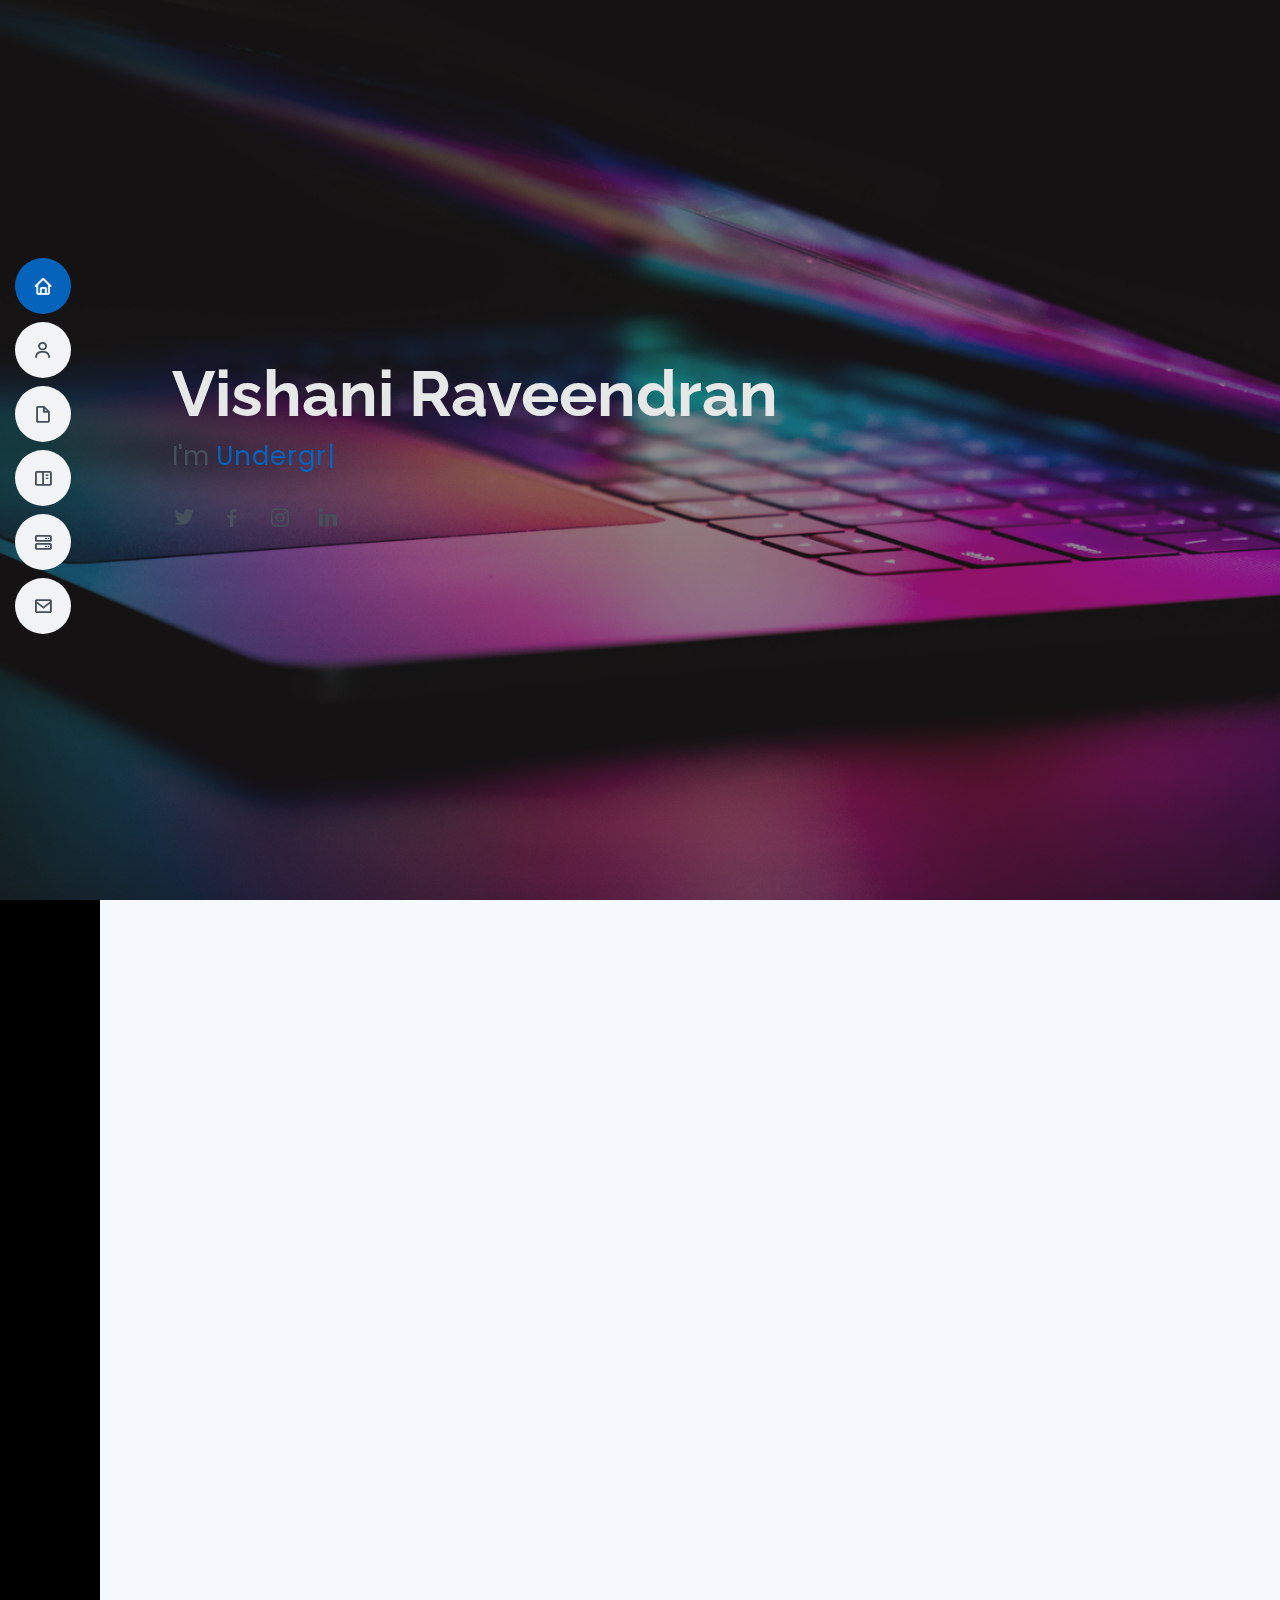
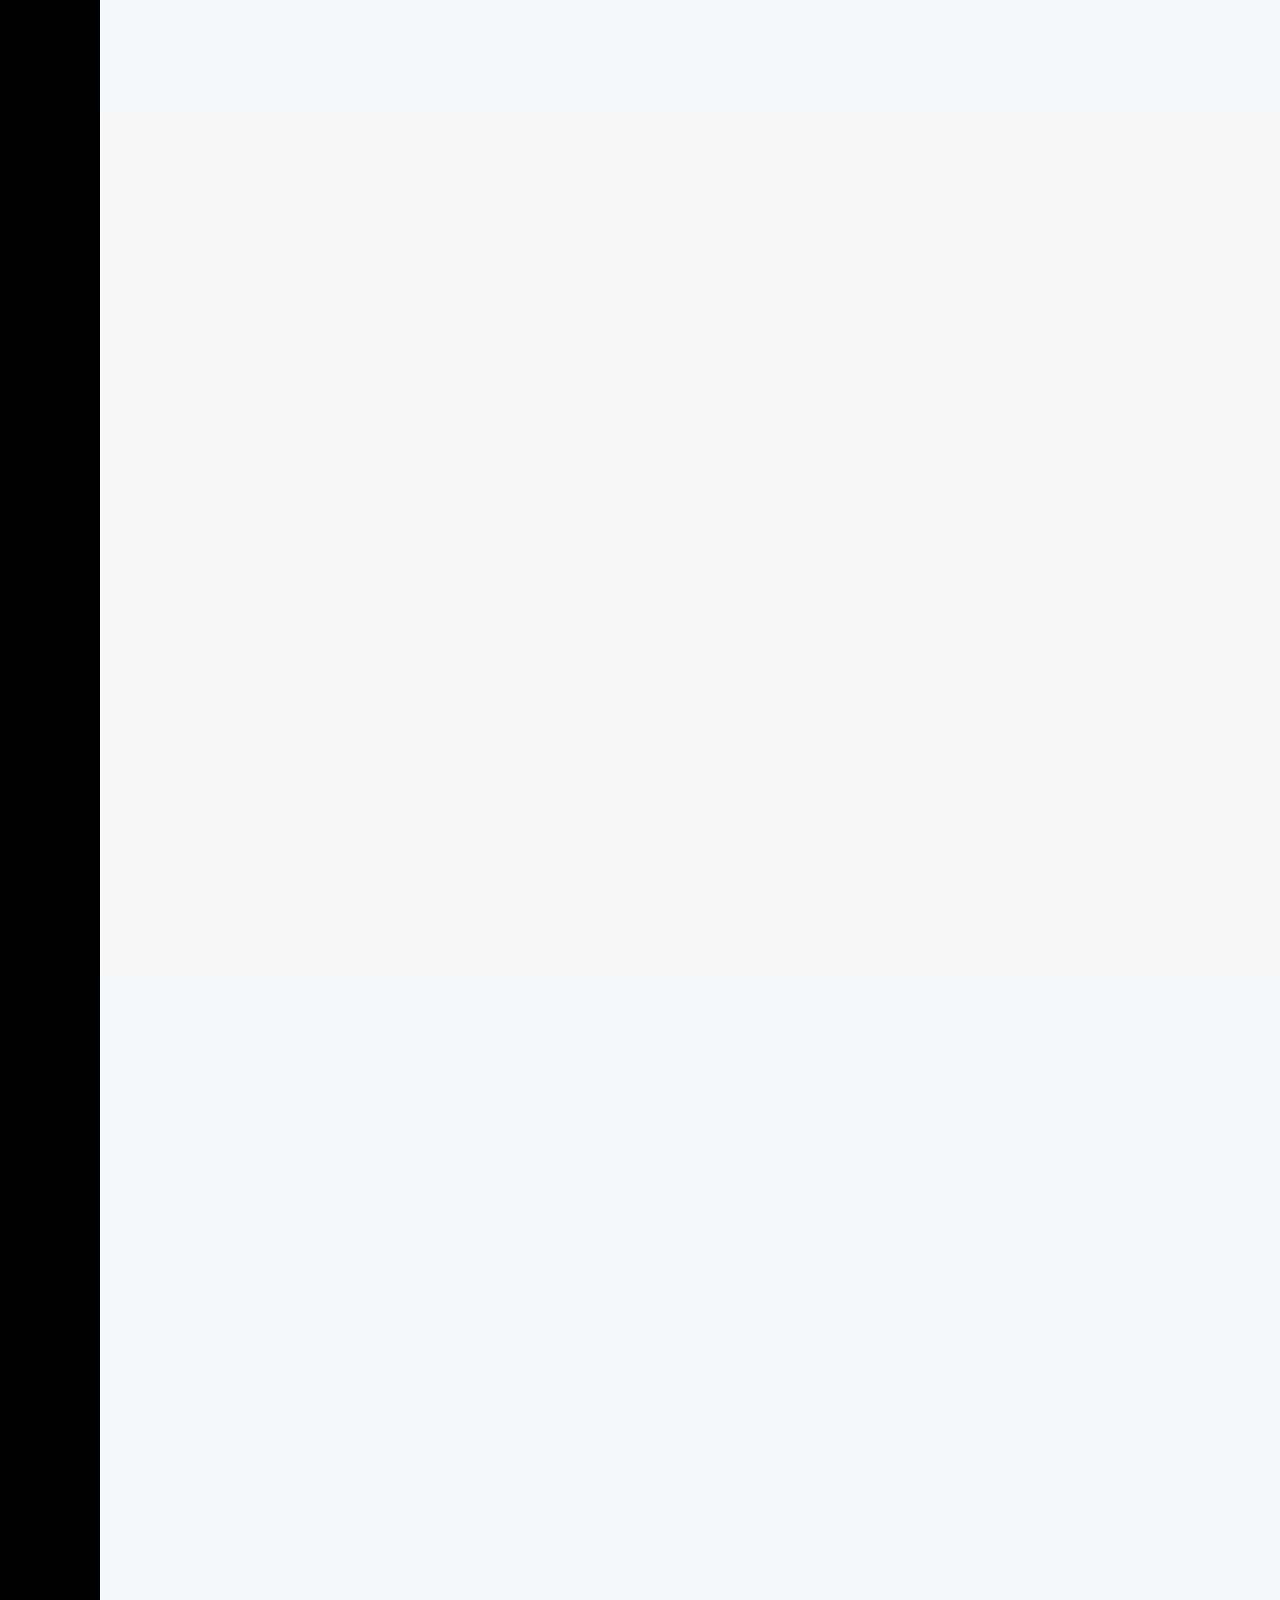
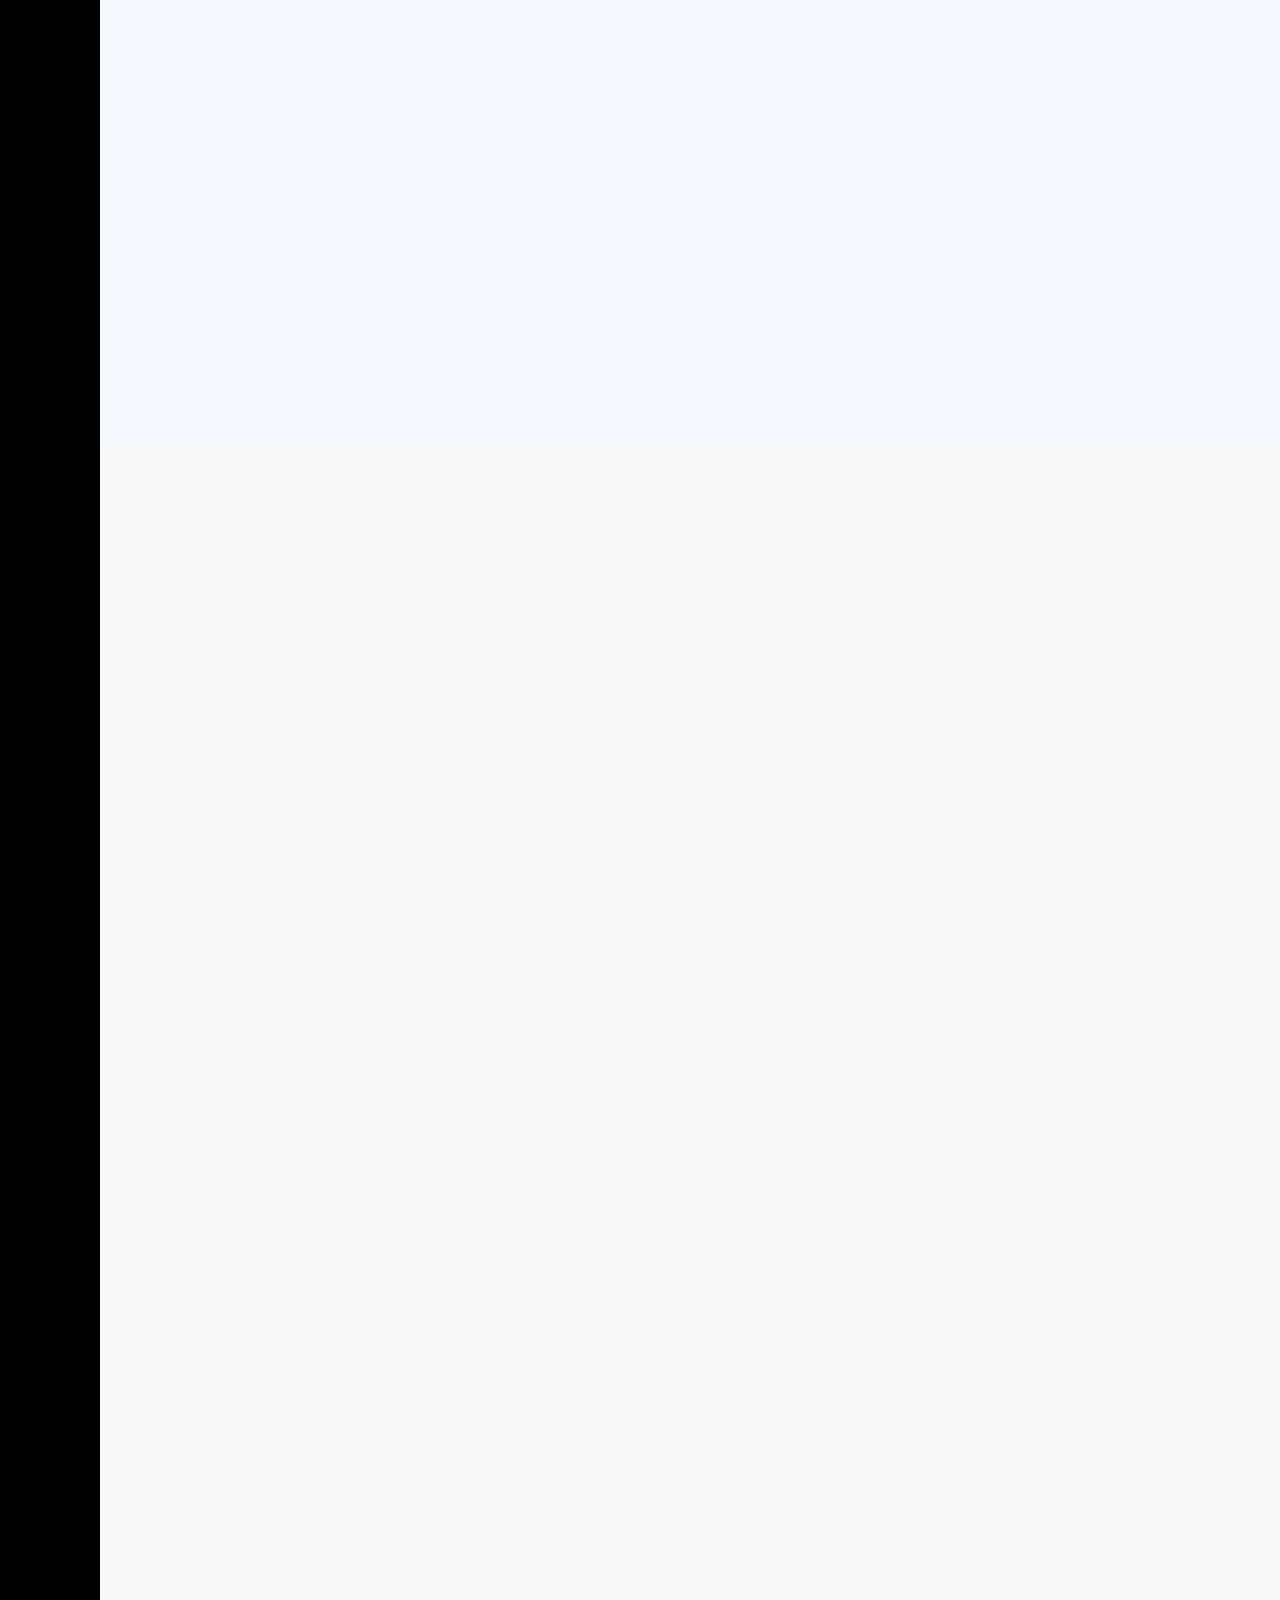
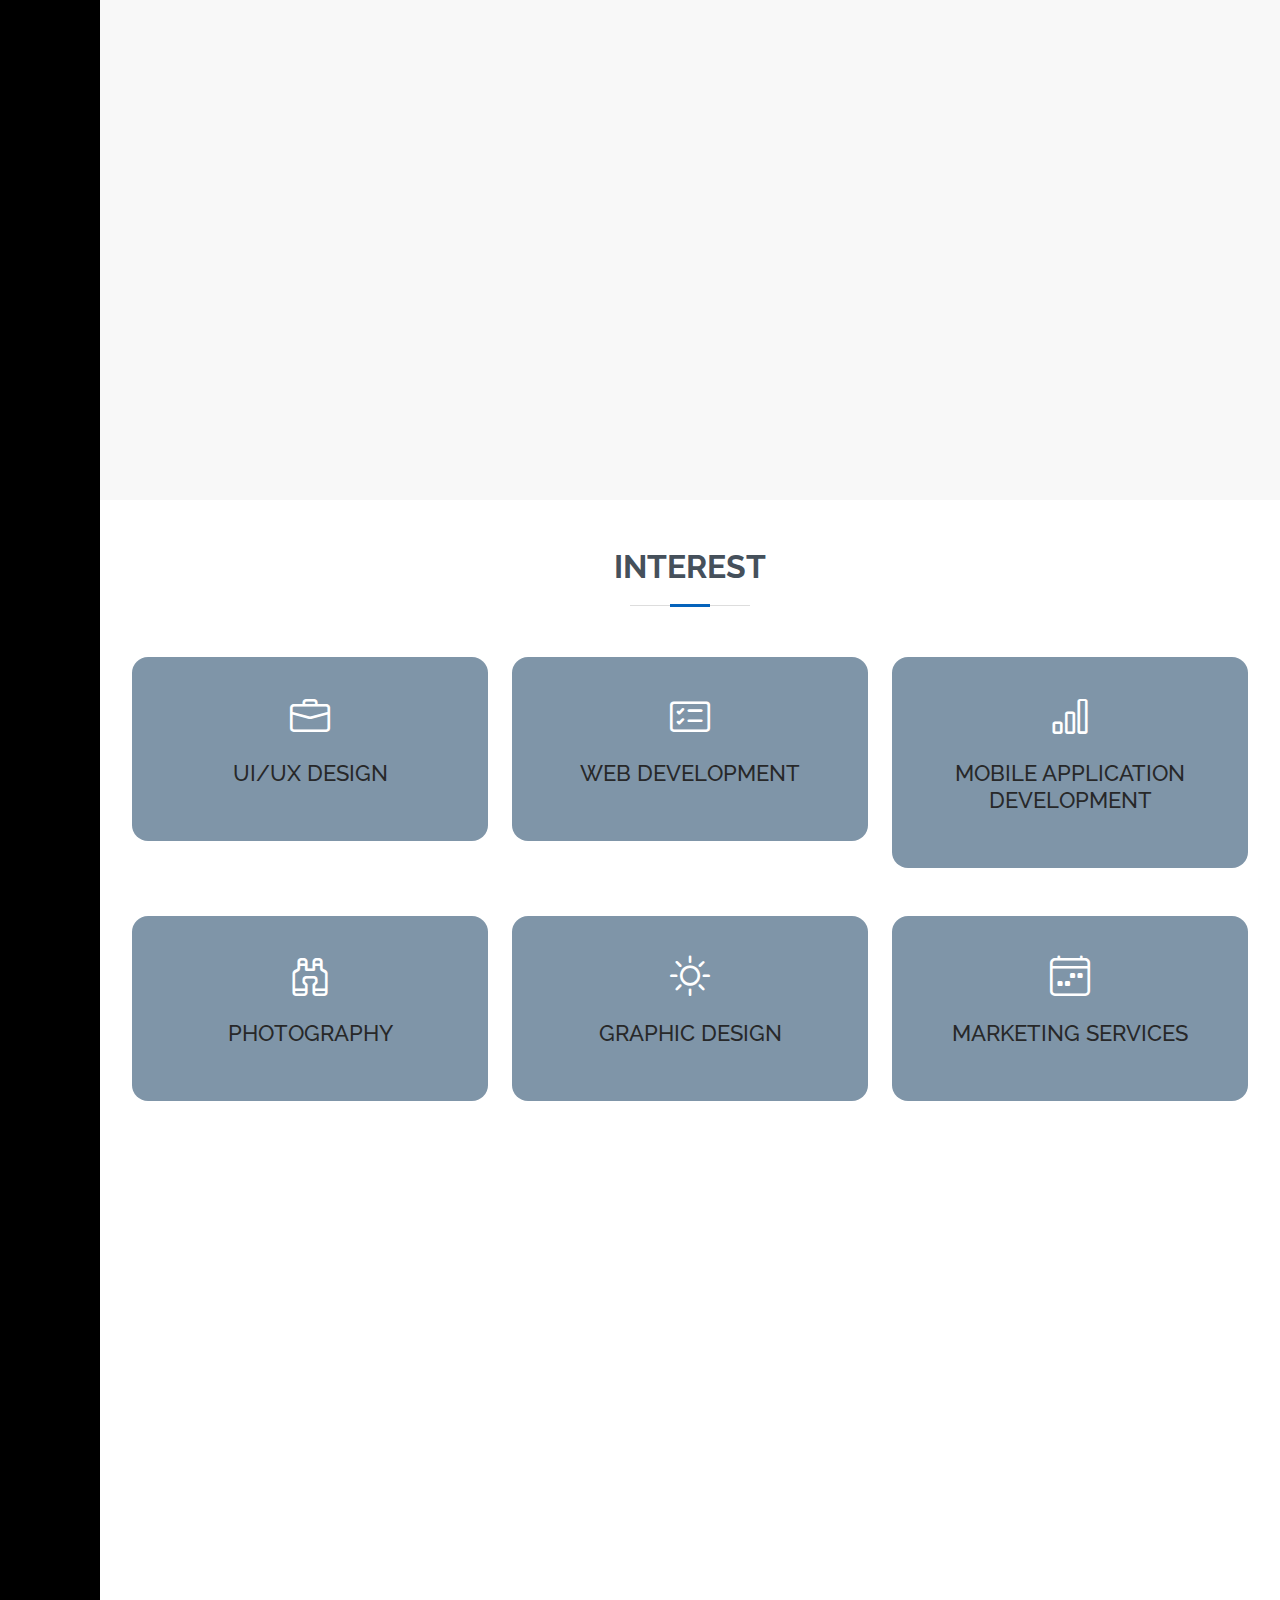
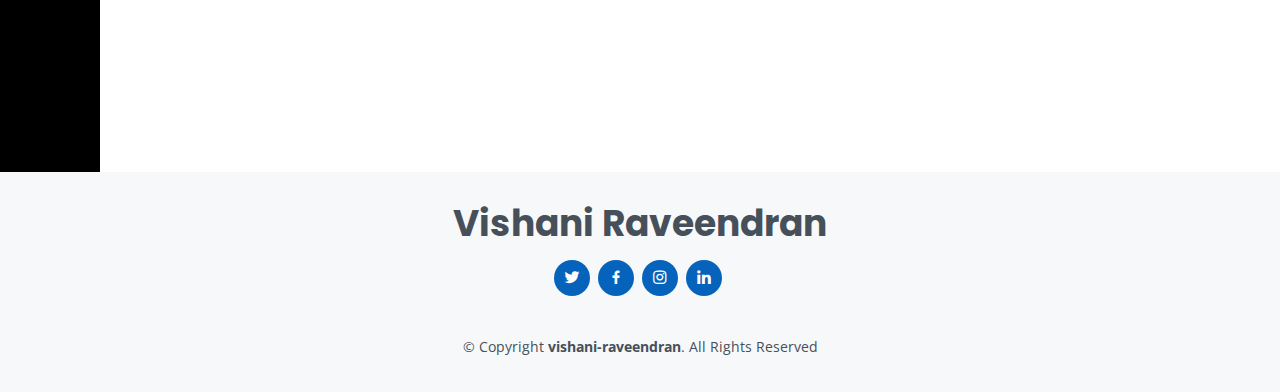
==== commit 3655f166: "CHANGES" ====
--- a/index.html
+++ b/index.html
@@ -14,7 +14,9 @@
   <link href="assets/img/apple-touch-icon.png" rel="apple-touch-icon">
 
   <!-- Google Fonts -->
-  <link href="https://fonts.googleapis.com/css?family=Open+Sans:300,300i,400,400i,600,600i,700,700i|Raleway:300,300i,400,400i,500,500i,600,600i,700,700i|Poppins:300,300i,400,400i,500,500i,600,600i,700,700i" rel="stylesheet">
+  <link
+    href="https://fonts.googleapis.com/css?family=Open+Sans:300,300i,400,400i,600,600i,700,700i|Raleway:300,300i,400,400i,500,500i,600,600i,700,700i|Poppins:300,300i,400,400i,500,500i,600,600i,700,700i"
+    rel="stylesheet">
 
   <!-- Vendor CSS Files -->
   <link href="assets/vendor/aos/aos.css" rel="stylesheet">
@@ -48,8 +50,9 @@
         <li><a href="#hero" class="nav-link scrollto active"><i class="bx bx-home"></i> <span>Home</span></a></li>
         <li><a href="#about" class="nav-link scrollto"><i class="bx bx-user"></i> <span>About</span></a></li>
         <li><a href="#resume" class="nav-link scrollto"><i class="bx bx-file-blank"></i> <span>Resume</span></a></li>
-        <li><a href="#portfolio" class="nav-link scrollto"><i class="bx bx-book-content"></i> <span>Portfolio</span></a></li>
-        <li><a href="#services" class="nav-link scrollto"><i class="bx bx-server"></i> <span>Services</span></a></li>
+        <li><a href="#portfolio" class="nav-link scrollto"><i class="bx bx-book-content"></i> <span>Portfolio</span></a>
+        </li>
+        <li><a href="#services" class="nav-link scrollto"><i class="bx bx-server"></i> <span>Interest</span></a></li>
         <li><a href="#contact" class="nav-link scrollto"><i class="bx bx-envelope"></i> <span>Contact</span></a></li>
       </ul>
     </nav><!-- .nav-menu -->
@@ -60,7 +63,8 @@
   <section id="hero" class="d-flex flex-column justify-content-center">
     <div class="container" data-aos="zoom-in" data-aos-delay="100">
       <h1>Vishani Raveendran</h1>
-      <p>I'm <span class="typed" data-typed-items="Undergraduate,Designer, Developer, Freelancer, Photographer"></span></p>
+      <p>I'm <span class="typed" data-typed-items="Undergraduate,Designer, Developer, Freelancer, Photographer"></span>
+      </p>
       <div class="social-links">
         <a href="https://twitter.com/RaviVisha" class="twitter"><i class="bx bxl-twitter"></i></a>
         <a href="https://www.facebook.com/vishani.raveendran/" class="facebook"><i class="bx bxl-facebook"></i></a>
@@ -85,7 +89,8 @@
           <div class="col-lg-4">
             <div class="div-img-bg">
               <div class="about-img">
-                <img src="assets/img/profile_pic.jpeg" class="img-fluid" alt="" style="max-height: 100%; margin-left: 40px; ">
+                <img src="assets/img/profile_pic.jpeg" class="img-fluid" alt=""
+                  style="max-height: 100%; margin-left: 40px; ">
               </div>
             </div>
           </div>
@@ -107,67 +112,26 @@
                 <ul>
                   <li><i class="bi bi-chevron-right"></i> <strong>Age:</strong> <span>20</span></li>
                   <!-- <li><i class="bi bi-chevron-right"></i> <strong>Degree:</strong> <span>Master</span></li> -->
-                  <li><i class="bi bi-chevron-right"></i> <strong>Email:</strong> <span>visha.ravi02@gmail.com</span></li>
+                  <li><i class="bi bi-chevron-right"></i> <strong>Email:</strong> <span>visha.ravi02@gmail.com</span>
+                  </li>
                   <!-- <li><i class="bi bi-chevron-right"></i> <strong>Freelance:</strong> <span>Available</span></li> -->
                 </ul>
               </div>
             </div>
             <p>
-              I am currently following the Software Engineering degree offered by the University of Westminister at the Informatics Institute of Technology specialising in mobile and full-stack development.  I am aiming to use the knowledge that I have acquired from my coursework as well as self-study, with my hard work to satisfy my internship at your organization and also willing to learn.            </p>
-          </div>
-          
+
+              I am currently following the Software Engineering degree offered by the University of Westminister at the
+              Informatics Institute of Technology. I have completed 2 years of my studies at IIT. I am aiming to use the
+              knowledge that I have acquired from my coursework as well as self-study, with my hard work to satisfy my
+              internship at your organization and also willing to learn. </p>
+          </div>
+
         </div>
 
       </div>
     </section><!-- End About Section -->
 
-    <!-- ======= Facts Section ======= -->
-    <!-- <section id="facts" class="facts">
-      <div class="container" data-aos="fade-up">
-
-        <div class="section-title">
-          <h2>Facts</h2>
-          <p>Magnam dolores commodi suscipit. Necessitatibus eius consequatur ex aliquid fuga eum quidem. Sit sint consectetur velit. Quisquam quos quisquam cupiditate. Et nemo qui impedit suscipit alias ea. Quia fugiat sit in iste officiis commodi quidem hic quas.</p>
-        </div>
-
-        <div class="row">
-
-          <div class="col-lg-3 col-md-6">
-            <div class="count-box">
-              <i class="bi bi-emoji-smile"></i>
-              <span data-purecounter-start="0" data-purecounter-end="232" data-purecounter-duration="1" class="purecounter"></span>
-              <p>Happy Clients</p>
-            </div>
-          </div>
-
-          <div class="col-lg-3 col-md-6 mt-5 mt-md-0">
-            <div class="count-box">
-              <i class="bi bi-journal-richtext"></i>
-              <span data-purecounter-start="0" data-purecounter-end="521" data-purecounter-duration="1" class="purecounter"></span>
-              <p>Projects</p>
-            </div>
-          </div>
-
-          <div class="col-lg-3 col-md-6 mt-5 mt-lg-0">
-            <div class="count-box">
-              <i class="bi bi-headset"></i>
-              <span data-purecounter-start="0" data-purecounter-end="1463" data-purecounter-duration="1" class="purecounter"></span>
-              <p>Hours Of Support</p>
-            </div>
-          </div>
-
-          <div class="col-lg-3 col-md-6 mt-5 mt-lg-0">
-            <div class="count-box">
-              <i class="bi bi-award"></i>
-              <span data-purecounter-start="0" data-purecounter-end="25" data-purecounter-duration="1" class="purecounter"></span>
-              <p>Awards</p>
-            </div>
-          </div>
-
-        </div>
-
-      </div>
-    </section>End Facts Section -->
+
 
     <!-- ======= Skills Section ======= -->
     <section id="skills" class="skills section-bg">
@@ -179,27 +143,46 @@
         </div>
 
         <div class="row skills-content">
-
+          <h4>Technical Skills</h4>
           <div class="col-lg-6">
 
             <div class="progress">
-              <span class="skill">HTML <i class="val">100%</i></span>
-              <div class="progress-bar-wrap">
-                <div class="progress-bar" role="progressbar" aria-valuenow="100" aria-valuemin="0" aria-valuemax="100"></div>
-              </div>
-            </div>
-
-            <div class="progress">
-              <span class="skill">CSS <i class="val">90%</i></span>
-              <div class="progress-bar-wrap">
-                <div class="progress-bar" role="progressbar" aria-valuenow="90" aria-valuemin="0" aria-valuemax="100"></div>
-              </div>
-            </div>
-
-            <div class="progress">
-              <span class="skill">JavaScript <i class="val">75%</i></span>
-              <div class="progress-bar-wrap">
-                <div class="progress-bar" role="progressbar" aria-valuenow="75" aria-valuemin="0" aria-valuemax="100"></div>
+              <span class="skill">HTML <i class="val">85%</i></span>
+              <div class="progress-bar-wrap">
+                <div class="progress-bar" role="progressbar" aria-valuenow="85" aria-valuemin="0" aria-valuemax="100">
+                </div>
+              </div>
+            </div>
+
+            <div class="progress">
+              <span class="skill">CSS <i class="val">80%</i></span>
+              <div class="progress-bar-wrap">
+                <div class="progress-bar" role="progressbar" aria-valuenow="80" aria-valuemin="0" aria-valuemax="100">
+                </div>
+              </div>
+            </div>
+
+            <div class="progress">
+              <span class="skill">JavaScript <i class="val">55%</i></span>
+              <div class="progress-bar-wrap">
+                <div class="progress-bar" role="progressbar" aria-valuenow="55" aria-valuemin="0" aria-valuemax="100">
+                </div>
+              </div>
+            </div>
+
+            <div class="progress">
+              <span class="skill">React-Native <i class="val">55%</i></span>
+              <div class="progress-bar-wrap">
+                <div class="progress-bar" role="progressbar" aria-valuenow="55" aria-valuemin="0" aria-valuemax="100">
+                </div>
+              </div>
+            </div>
+
+            <div class="progress">
+              <span class="skill">Flutter <i class="val">75%</i></span>
+              <div class="progress-bar-wrap">
+                <div class="progress-bar" role="progressbar" aria-valuenow="75" aria-valuemin="0" aria-valuemax="100">
+                </div>
               </div>
             </div>
 
@@ -208,31 +191,75 @@
           <div class="col-lg-6">
 
             <div class="progress">
-              <span class="skill">PHP <i class="val">80%</i></span>
-              <div class="progress-bar-wrap">
-                <div class="progress-bar" role="progressbar" aria-valuenow="80" aria-valuemin="0" aria-valuemax="100"></div>
-              </div>
-            </div>
-
-            <div class="progress">
-              <span class="skill">WordPress/CMS <i class="val">90%</i></span>
-              <div class="progress-bar-wrap">
-                <div class="progress-bar" role="progressbar" aria-valuenow="90" aria-valuemin="0" aria-valuemax="100"></div>
-              </div>
-            </div>
-
-            <div class="progress">
-              <span class="skill">Photoshop <i class="val">55%</i></span>
-              <div class="progress-bar-wrap">
-                <div class="progress-bar" role="progressbar" aria-valuenow="55" aria-valuemin="0" aria-valuemax="100"></div>
-              </div>
-            </div>
-
-          </div>
-
-        </div>
-
-      </div>
+              <span class="skill">Java <i class="val">85%</i></span>
+              <div class="progress-bar-wrap">
+                <div class="progress-bar" role="progressbar" aria-valuenow="80" aria-valuemin="0" aria-valuemax="100">
+                </div>
+              </div>
+            </div>
+
+            <div class="progress">
+              <span class="skill">Python<i class="val">65%</i></span>
+              <div class="progress-bar-wrap">
+                <div class="progress-bar" role="progressbar" aria-valuenow="65" aria-valuemin="0" aria-valuemax="100">
+                </div>
+              </div>
+            </div>
+
+            <div class="progress">
+              <span class="skill">ReactJs <i class="val">55%</i></span>
+              <div class="progress-bar-wrap">
+                <div class="progress-bar" role="progressbar" aria-valuenow="55" aria-valuemin="0" aria-valuemax="100">
+                </div>
+              </div>
+            </div>
+
+            <div class="progress">
+              <span class="skill">Android <i class="val">80%</i></span>
+              <div class="progress-bar-wrap">
+                <div class="progress-bar" role="progressbar" aria-valuenow="80" aria-valuemin="0" aria-valuemax="100">
+                </div>
+              </div>
+            </div>
+
+          </div>
+
+        </div>
+        <br>
+        <div class="row skills-content">
+          <h4>Soft Skills</h4>
+          <div class="col-lg-6">
+            <div class="progress">
+              <span class="skill">Team Player</span>
+            </div>
+            <div class="progress">
+              <span class="skill">Problem-Solving</span>
+            </div>
+            <div class="progress">
+              <span class="skill">Communication</span>
+            </div>
+            <div class="progress">
+              <span class="skill"> Creativity</span>
+            </div>
+
+          </div>
+          <div class="col-lg-6">
+            <div class="progress">
+              <span class="skill">Time management</span>
+            </div>
+            <div class="progress">
+              <span class="skill">Self Learning</span>
+            </div>
+            <div class="progress">
+              <span class="skill">Fast Learner</span>
+            </div>
+          </div>
+
+        </div>
+
+
+      </div>
+
     </section><!-- End Skills Section -->
 
     <!-- ======= Resume Section ======= -->
@@ -241,6 +268,8 @@
 
         <div class="section-title">
           <h2>Resume</h2>
+          <button class="btn"><i class="fa fa-download"></i><a href="Vishani_Raveendran.pdf"
+              download="Vishani_raveendran_CV.pdf">Download</a></button>
         </div>
 
         <div class="row">
@@ -260,7 +289,8 @@
             <div class="resume-item">
               <h4>BENG (HONS) SOFTWARE ENGINEERING</h4>
               <h5>2019 - 2023</h5>
-              <p><em>Informatics Institute of Technology, Wellewatte, Sri Lanka which is Affiliated with the University of Westminster London.</em></p>
+              <p><em>Informatics Institute of Technology, Wellewatte, Sri Lanka which is Affiliated with the University
+                  of Westminster London.</em></p>
               <p>2nd Year Undergraduate</p>
             </div>
             <div class="resume-item">
@@ -274,7 +304,8 @@
             <div class="resume-item">
               <h4>Beautodo</h4>
               <h5>2021</h5>
-              <p><em>An application for cosmetic products suggestion by analyzing skin tone based on image processing(Group Project).</em></p>
+              <p><em>An application for cosmetic products suggestion by analyzing skin tone based on image
+                  processing(Group Project).</em></p>
               <ul>
                 <li>Worked on the frontend using Flutter.</li>
                 <li>Worked on user/email authentication using Firebase Authentication.</li>
@@ -283,14 +314,19 @@
             </div>
             <h3 class="resume-title">Referees</h3>
             <div class="resume-item">
-              <h4>Beautodo</h4>
-              <h5>2021</h5>
-              <p><em>An application for cosmetic products suggestion by analyzing skin tone based on image processing(Group Project).</em></p>
-              <ul>
-                <li>Worked on the frontend using Flutter.</li>
-                <li>Worked on user/email authentication using Firebase Authentication.</li>
-                <li>Worked on connecting colorslider to firebase.</li>
-              </ul>
+              <h4>Guhanathan Poravi</h4>
+              <h5>Senior Lecturer at IIT</h5>
+              <p><em>Email : guhanathan.p@iit.ac.lk</em></p>
+            </div>
+            <div class="resume-item">
+              <h4>Ragu Sivaraman</h4>
+              <h5>Lecturer at IIT</h5>
+              <p><em>Email : ragu.s@iit.ac.lk</em></p>
+            </div>
+            <div class="resume-item">
+              <h4>Torin Wirasingha</h4>
+              <h5>Lecturer at IIT</h5>
+              <p><em>Email : : torin.w@iit.ac.lk</em></p>
             </div>
             <!-- <div class="resume-item">
               <h4>Graphic design specialist</h4>
@@ -337,8 +373,10 @@
               <div class="portfolio-info">
                 <h4>Beautodo</h4>
                 <div class="portfolio-links">
-                  <a href="assets/img/portfolio/BEAUTODO.png" data-gallery="portfolioGallery" class="portfolio-lightbox" title="Beautodo"><i class="bx bx-plus"></i></a>
-                  <a href="beautodo.html" class="portfolio-details-lightbox" data-glightbox="type: external" title="Portfolio Details"><i class="bx bx-link"></i></a>
+                  <a href="assets/img/portfolio/BEAUTODO.png" data-gallery="portfolioGallery" class="portfolio-lightbox"
+                    title="Beautodo"><i class="bx bx-plus"></i></a>
+                  <a href="beautodo.html" class="portfolio-details-lightbox" data-glightbox="type: external"
+                    title="Portfolio Details"><i class="bx bx-link"></i></a>
                 </div>
               </div>
             </div>
@@ -350,8 +388,10 @@
               <div class="portfolio-info">
                 <h4>Premier League Manager</h4>
                 <div class="portfolio-links">
-                  <a href="assets/img/portfolio/premier_league.png" data-gallery="portfolioGallery" class="portfolio-lightbox" title="Premier League Manager"><i class="bx bx-plus"></i></a>
-                  <a href="premiere_league.html" class="portfolio-details-lightbox" data-glightbox="type: external" title="Portfolio Details"><i class="bx bx-link"></i></a>
+                  <a href="assets/img/portfolio/premier_league.png" data-gallery="portfolioGallery"
+                    class="portfolio-lightbox" title="Premier League Manager"><i class="bx bx-plus"></i></a>
+                  <a href="premiere_league.html" class="portfolio-details-lightbox" data-glightbox="type: external"
+                    title="Portfolio Details"><i class="bx bx-link"></i></a>
                 </div>
               </div>
             </div>
@@ -363,8 +403,10 @@
               <div class="portfolio-info">
                 <h4>Gym Management System</h4>
                 <div class="portfolio-links">
-                  <a href="assets/img/portfolio/Gym_system.png" data-gallery="portfolioGallery" class="portfolio-lightbox" title="Gym Management System"><i class="bx bx-plus"></i></a>
-                  <a href="gym_management.html" class="portfolio-details-lightbox" data-glightbox="type: external" title="Portfolio Details"><i class="bx bx-link"></i></a>
+                  <a href="assets/img/portfolio/Gym_system.png" data-gallery="portfolioGallery"
+                    class="portfolio-lightbox" title="Gym Management System"><i class="bx bx-plus"></i></a>
+                  <a href="gym_management.html" class="portfolio-details-lightbox" data-glightbox="type: external"
+                    title="Portfolio Details"><i class="bx bx-link"></i></a>
                 </div>
               </div>
             </div>
@@ -376,8 +418,10 @@
               <div class="portfolio-info">
                 <h4>Financial Calculator</h4>
                 <div class="portfolio-links">
-                  <a href="assets/img/portfolio/calculator.png" data-gallery="portfolioGallery" class="portfolio-lightbox" title="Financial Calculator"><i class="bx bx-plus"></i></a>
-                  <a href="financial_calculator.html" class="portfolio-details-lightbox" data-glightbox="type: external" title="Portfolio Details"><i class="bx bx-link"></i></a>
+                  <a href="assets/img/portfolio/calculator.png" data-gallery="portfolioGallery"
+                    class="portfolio-lightbox" title="Financial Calculator"><i class="bx bx-plus"></i></a>
+                  <a href="financial_calculator.html" class="portfolio-details-lightbox" data-glightbox="type: external"
+                    title="Portfolio Details"><i class="bx bx-link"></i></a>
                 </div>
               </div>
             </div>
@@ -389,8 +433,10 @@
               <div class="portfolio-info">
                 <h4>Wonder World Of Animation</h4>
                 <div class="portfolio-links">
-                  <a href="assets/img/portfolio/Wonderworld of animation!.png" data-gallery="portfolioGallery" class="portfolio-lightbox" title="Wonder World Of Animation"><i class="bx bx-plus"></i></a>
-                  <a href="wonder_world.html" class="portfolio-details-lightbox" data-glightbox="type: external" title="Portfolio Details"><i class="bx bx-link"></i></a>
+                  <a href="assets/img/portfolio/Wonderworld of animation!.png" data-gallery="portfolioGallery"
+                    class="portfolio-lightbox" title="Wonder World Of Animation"><i class="bx bx-plus"></i></a>
+                  <a href="wonder_world.html" class="portfolio-details-lightbox" data-glightbox="type: external"
+                    title="Portfolio Details"><i class="bx bx-link"></i></a>
                 </div>
               </div>
             </div>
@@ -402,8 +448,10 @@
               <div class="portfolio-info">
                 <h4>Car Guess Game</h4>
                 <div class="portfolio-links">
-                  <a href="assets/img/portfolio/Car gUESS Game.png" data-gallery="portfolioGallery" class="portfolio-lightbox" title="Car Guess Game"><i class="bx bx-plus"></i></a>
-                  <a href="car_guess.html" class="portfolio-details-lightbox" data-glightbox="type: external" title="Portfolio Details"><i class="bx bx-link"></i></a>
+                  <a href="assets/img/portfolio/Car gUESS Game.png" data-gallery="portfolioGallery"
+                    class="portfolio-lightbox" title="Car Guess Game"><i class="bx bx-plus"></i></a>
+                  <a href="car_guess.html" class="portfolio-details-lightbox" data-glightbox="type: external"
+                    title="Portfolio Details"><i class="bx bx-link"></i></a>
                 </div>
               </div>
             </div>
@@ -415,68 +463,37 @@
               <div class="portfolio-info">
                 <h4>Movie Hut</h4>
                 <div class="portfolio-links">
-                  <a href="assets/img/portfolio/Movie Hut.png" data-gallery="portfolioGallery" class="portfolio-lightbox" title="Movie Hut"><i class="bx bx-plus"></i></a>
-                  <a href="movie_hut.html" class="portfolio-details-lightbox" data-glightbox="type: external" title="Portfolio Details"><i class="bx bx-link"></i></a>
-                </div>
-              </div>
-            </div>
-          </div>
-
-          <!-- <div class="col-lg-4 col-md-6 portfolio-item filter-web">
-            <div class="portfolio-wrap">
-              <img src="assets/img/portfolio/portfolio-2.jpg" class="img-fluid" alt="">
-              <div class="portfolio-info">
-                <h4>Web 3</h4>
-                <p>Web</p>
-                <div class="portfolio-links">
-                  <a href="assets/img/portfolio/portfolio-2.jpg" data-gallery="portfolioGallery" class="portfolio-lightbox" title="Web 3"><i class="bx bx-plus"></i></a>
-                  <a href="portfolio-details.html" class="portfolio-details-lightbox" data-glightbox="type: external" title="Portfolio Details"><i class="bx bx-link"></i></a>
-                </div>
-              </div>
-            </div>
-          </div> -->
-
+                  <a href="assets/img/portfolio/Movie Hut.png" data-gallery="portfolioGallery"
+                    class="portfolio-lightbox" title="Movie Hut"><i class="bx bx-plus"></i></a>
+                  <a href="movie_hut.html" class="portfolio-details-lightbox" data-glightbox="type: external"
+                    title="Portfolio Details"><i class="bx bx-link"></i></a>
+                </div>
+              </div>
+            </div>
+          </div>
 
 
           <div class="col-lg-4 col-md-6 portfolio-item filter-card">
             <div class="portfolio-wrap">
               <img src="assets/img/portfolio/certificate 1.JPG" class="img-fluid" alt="">
               <div class="portfolio-info">
-                <h4>Card 2</h4>
-                <p>Card</p>
-                <div class="portfolio-links">
-                  <a href="assets/img/portfolio/portfolio-4.jpg" data-gallery="portfolioGallery" class="portfolio-lightbox" title="Card 2"><i class="bx bx-plus"></i></a>
-                  <a href="portfolio-details.html" class="portfolio-details-lightbox" data-glightbox="type: external" title="Portfolio Details"><i class="bx bx-link"></i></a>
-                </div>
-              </div>
-            </div>
-          </div>
-<!-- 
-          <div class="col-lg-4 col-md-6 portfolio-item filter-web">
-            <div class="portfolio-wrap">
-              <img src="assets/img/portfolio/portfolio-5.jpg" class="img-fluid" alt="">
-              <div class="portfolio-info">
-                <h4>Web 2</h4>
-                <p>Web</p>
-                <div class="portfolio-links">
-                  <a href="assets/img/portfolio/portfolio-5.jpg" data-gallery="portfolioGallery" class="portfolio-lightbox" title="Web 2"><i class="bx bx-plus"></i></a>
-                  <a href="portfolio-details.html" class="portfolio-details-lightbox" data-glightbox="type: external" title="Portfolio Details"><i class="bx bx-link"></i></a>
-                </div>
-              </div>
-            </div>
-          </div> -->
-
-
+                <h4>Learning Java Application</h4>
+                <div class="portfolio-links">
+                  <a href="assets/img/portfolio/certificate 1.JPG" data-gallery="portfolioGallery"
+                    class="portfolio-lightbox" title="Learning Java Application"><i class="bx bx-plus"></i></a>
+                </div>
+              </div>
+            </div>
+          </div>
 
           <div class="col-lg-4 col-md-6 portfolio-item filter-card">
             <div class="portfolio-wrap">
               <img src="assets/img/portfolio/certificate 2.JPG" class="img-fluid" alt="">
               <div class="portfolio-info">
-                <h4>Card 1</h4>
-                <p>Card</p>
-                <div class="portfolio-links">
-                  <a href="assets/img/portfolio/portfolio-7.jpg" data-gallery="portfolioGallery" class="portfolio-lightbox" title="Card 1"><i class="bx bx-plus"></i></a>
-                  <a href="portfolio-details.html" class="portfolio-details-lightbox" data-glightbox="type: external" title="Portfolio Details"><i class="bx bx-link"></i></a>
+                <h4>Learning react.js</h4>
+                <div class="portfolio-links">
+                  <a href="assets/img/portfolio/certificate 2.JPG" data-gallery="portfolioGallery"
+                    class="portfolio-lightbox" title="Learning react.js"><i class="bx bx-plus"></i></a>
                 </div>
               </div>
             </div>
@@ -486,126 +503,112 @@
             <div class="portfolio-wrap">
               <img src="assets/img/portfolio/certificate 3.JPG" class="img-fluid" alt="">
               <div class="portfolio-info">
-                <h4>Card 3</h4>
-                <p>Card</p>
-                <div class="portfolio-links">
-                  <a href="assets/img/portfolio/portfolio-8.jpg" data-gallery="portfolioGallery" class="portfolio-lightbox" title="Card 3"><i class="bx bx-plus"></i></a>
-                  <a href="portfolio-details.html" class="portfolio-details-lightbox" data-glightbox="type: external" title="Portfolio Details"><i class="bx bx-link"></i></a>
-                </div>
-              </div>
-            </div>
-          </div>
-<!-- 
-          <div class="col-lg-4 col-md-6 portfolio-item filter-web">
-            <div class="portfolio-wrap">
-              <img src="assets/img/portfolio/portfolio-9.jpg" class="img-fluid" alt="">
-              <div class="portfolio-info">
-                <h4>Web 3</h4>
-                <p>Web</p>
-                <div class="portfolio-links">
-                  <a href="assets/img/portfolio/portfolio-9.jpg" data-gallery="portfolioGallery" class="portfolio-lightbox" title="Web 3"><i class="bx bx-plus"></i></a>
-                  <a href="portfolio-details.html" class="portfolio-details-lightbox" data-glightbox="type: external" title="Portfolio Details"><i class="bx bx-link"></i></a>
-                </div>
-              </div>
-            </div>
-          </div> -->
-
+                <h4>React Native: Building Mobile Apps</h4>
+                <div class="portfolio-links">
+                  <a href="assets/img/portfolio/certificate 3.JPG" data-gallery="portfolioGallery"
+                    class="portfolio-lightbox" title="React Native: Building Mobile Apps"><i class="bx bx-plus"></i></a>
+                </div>
+              </div>
+            </div>
+          </div>
+
+          <div class="col-lg-4 col-md-6 portfolio-item filter-card">
+            <div class="portfolio-wrap">
+              <img src="assets/img/portfolio/certificate 4.JPG" class="img-fluid" alt="">
+              <div class="portfolio-info">
+                <h4>Fundamentals of digital Marketing</h4>
+                <div class="portfolio-links">
+                  <a href="assets/img/portfolio/certificate 4.JPG" data-gallery="portfolioGallery"
+                    class="portfolio-lightbox" title="Fundamentals of digital Marketing"><i class="bx bx-plus"></i></a>
+                </div>
+              </div>
+            </div>
+          </div>
         </div>
 
       </div>
     </section><!-- End Portfolio Section -->
 
     <!-- ======= Services Section ======= -->
-    <section id="services" class="services">
-      <div class="container" data-aos="fade-up">
-
-        <div class="section-title">
-          <h2>Interests</h2>
-          <!-- <p>Magnam dolores commodi suscipit. Necessitatibus eius consequatur ex aliquid fuga eum quidem. Sit sint consectetur velit. Quisquam quos quisquam cupiditate. Et nemo qui impedit suscipit alias ea. Quia fugiat sit in iste officiis commodi quidem hic quas.</p> -->
-        </div>
-
+    <section id="services" class="services-mf pt-5 route">
+      <div class="container">
         <div class="row">
-
-          <div class="col-lg-4 col-md-6 d-flex " data-aos="zoom-in" data-aos-delay="100">
-            <div class="icon-box iconbox-blue">
-              <div class="icon">
-                <svg width="100" height="100" viewBox="0 0 600 600" xmlns="http://www.w3.org/2000/svg">
-                  <path stroke="none" stroke-width="0" fill="#f5f5f5" d="M300,521.0016835830174C376.1290562159157,517.8887921683347,466.0731472004068,529.7835943286574,510.70327084640275,468.03025145048787C554.3714126377745,407.6079735673963,508.03601936045806,328.9844924480964,491.2728898941984,256.3432110539036C474.5976632858925,184.082847569629,479.9380746630129,96.60480741107993,416.23090153303,58.64404602377083C348.86323505073057,18.502131276798302,261.93793281208167,40.57373210992963,193.5410806939664,78.93577620505333C130.42746243093433,114.334589627462,98.30271207620316,179.96522072025542,76.75703585869454,249.04625023123273C51.97151888228291,328.5150500222984,13.704378332031375,421.85034740162234,66.52175969318436,486.19268352777647C119.04800174914682,550.1803526380478,217.28368757567262,524.383925680826,300,521.0016835830174"></path>
-                </svg>
-                <span class="ico-circle"><i class="bi bi-globe"></i></span>
-              </div>
-              <h4>Web Development</h4>
-              <p>Voluptatum deleniti atque corrupti quos dolores et quas molestias excepturi</p>
-            </div>
-          </div>
-
-          <div class="col-lg-4 col-md-6 d-flex align-items-stretch mt-4 mt-md-0" data-aos="zoom-in" data-aos-delay="200">
-            <div class="icon-box iconbox-orange ">
-              <div class="icon">
-                <svg width="100" height="100" viewBox="0 0 600 600" xmlns="http://www.w3.org/2000/svg">
-                  <path stroke="none" stroke-width="0" fill="#f5f5f5" d="M300,582.0697525312426C382.5290701553225,586.8405444964366,449.9789794690241,525.3245884688669,502.5850820975895,461.55621195738473C556.606425686781,396.0723002908107,615.8543463187945,314.28637112970534,586.6730223649479,234.56875336149918C558.9533121215079,158.8439757836574,454.9685369536778,164.00468322053177,381.49747125262974,130.76875717737553C312.15926192815925,99.40240125094834,248.97055460311594,18.661163978235184,179.8680185752513,50.54337015887873C110.5421016452524,82.52863877960104,119.82277516462835,180.83849132639028,109.12597500060166,256.43424936330496C100.08760227029461,320.3096726198365,92.17705696193138,384.0621239912766,124.79988738764834,439.7174275375508C164.83382741302287,508.01625554203684,220.96474134820875,577.5009287672846,300,582.0697525312426"></path>
-                </svg>
-                <i class="bx bx-file"></i>
-              </div>
-              <h4><a href="">Sed Perspiciatis</a></h4>
-              <p>Duis aute irure dolor in reprehenderit in voluptate velit esse cillum dolore</p>
-            </div>
-          </div>
-
-          <div class="col-lg-4 col-md-6 d-flex align-items-stretch mt-4 mt-lg-0" data-aos="zoom-in" data-aos-delay="300">
-            <div class="icon-box iconbox-pink">
-              <div class="icon">
-                <svg width="100" height="100" viewBox="0 0 600 600" xmlns="http://www.w3.org/2000/svg">
-                  <path stroke="none" stroke-width="0" fill="#f5f5f5" d="M300,541.5067337569781C382.14930387511276,545.0595476570109,479.8736841581634,548.3450877840088,526.4010558755058,480.5488172755941C571.5218469581645,414.80211281144784,517.5187510058486,332.0715597781072,496.52539010469104,255.14436215662573C477.37192572678356,184.95920475031193,473.57363656557914,105.61284051026155,413.0603344069578,65.22779650032875C343.27470386102294,18.654635553484475,251.2091493199835,5.337323636656869,175.0934190732945,40.62881213300186C97.87086631185822,76.43348514350839,51.98124368387456,156.15599469081315,36.44837278890362,239.84606092416172C21.716077023791087,319.22268207091537,43.775223500013084,401.1760424656574,96.891909868211,461.97329694683043C147.22146801428983,519.5804099606455,223.5754009179313,538.201503339737,300,541.5067337569781"></path>
-                </svg>
-                <i class="bx bx-tachometer"></i>
-              </div>
-              <h4><a href="">Magni Dolores</a></h4>
-              <p>Excepteur sint occaecat cupidatat non proident, sunt in culpa qui officia</p>
-            </div>
-          </div>
-
-          <div class="col-lg-4 col-md-6 d-flex align-items-stretch mt-4" data-aos="zoom-in" data-aos-delay="100">
-            <div class="icon-box iconbox-yellow">
-              <div class="icon">
-                <svg width="100" height="100" viewBox="0 0 600 600" xmlns="http://www.w3.org/2000/svg">
-                  <path stroke="none" stroke-width="0" fill="#f5f5f5" d="M300,503.46388370962813C374.79870501325706,506.71871716319447,464.8034551963731,527.1746412648533,510.4981551193396,467.86667711651364C555.9287308511215,408.9015244558933,512.6030010748507,327.5744911775523,490.211057578863,256.5855673507754C471.097692560561,195.9906835881958,447.69079081568157,138.11976852964426,395.19560036434837,102.3242989838813C329.3053358748298,57.3949838291264,248.02791733380457,8.279543830951368,175.87071277845988,42.242879143198664C103.41431057327972,76.34704239035025,93.79494320519305,170.9812938413882,81.28167332365135,250.07896920659033C70.17666984294237,320.27484674793965,64.84698225790005,396.69656628748305,111.28512138212992,450.4950937839243C156.20124167950087,502.5303643271138,231.32542653798444,500.4755392045468,300,503.46388370962813"></path>
-                </svg>
-                <i class="bx bx-layer"></i>
-              </div>
-              <h4><a href="">Nemo Enim</a></h4>
-              <p>At vero eos et accusamus et iusto odio dignissimos ducimus qui blanditiis</p>
-            </div>
-          </div>
-
-          <div class="col-lg-4 col-md-6 d-flex align-items-stretch mt-4" data-aos="zoom-in" data-aos-delay="200">
-            <div class="icon-box iconbox-red">
-              <div class="icon">
-                <svg width="100" height="100" viewBox="0 0 600 600" xmlns="http://www.w3.org/2000/svg">
-                  <path stroke="none" stroke-width="0" fill="#f5f5f5" d="M300,532.3542879108572C369.38199826031484,532.3153073249985,429.10787420159085,491.63046689027357,474.5244479745417,439.17860296908856C522.8885846962883,383.3225815378663,569.1668002868075,314.3205725914397,550.7432151929288,242.7694973846089C532.6665558377875,172.5657663291529,456.2379748765914,142.6223662098291,390.3689995646985,112.34683881706744C326.66090330228417,83.06452184765237,258.84405631176094,53.51806209861945,193.32584062364296,78.48882559362697C121.61183558270385,105.82097193414197,62.805066853699245,167.19869350419734,48.57481801355237,242.6138429142374C34.843463184063346,315.3850353017275,76.69343916112496,383.4422959591041,125.22947124332185,439.3748458443577C170.7312796277747,491.8107796887764,230.57421082200815,532.3932930995766,300,532.3542879108572"></path>
-                </svg>
-                <i class="bx bx-slideshow"></i>
-              </div>
-              <h4><a href="">Dele Cardo</a></h4>
-              <p>Quis consequatur saepe eligendi voluptatem consequatur dolor consequuntur</p>
-            </div>
-          </div>
-
-          <div class="col-lg-4 col-md-6 d-flex align-items-stretch mt-4" data-aos="zoom-in" data-aos-delay="300">
-            <div class="icon-box iconbox-teal">
-              <div class="icon">
-                <svg width="100" height="100" viewBox="0 0 600 600" xmlns="http://www.w3.org/2000/svg">
-                  <path stroke="none" stroke-width="0" fill="#f5f5f5" d="M300,566.797414625762C385.7384707136149,576.1784315230908,478.7894351017131,552.8928747891023,531.9192734346935,484.94944893311C584.6109503024035,417.5663521118492,582.489472248146,322.67544863468447,553.9536738515405,242.03673114598146C529.1557734026468,171.96086150256528,465.24506316201064,127.66468636344209,395.9583748389544,100.7403814666027C334.2173773831606,76.7482773500951,269.4350130405921,84.62216499799875,207.1952322260088,107.2889140133804C132.92018162631612,134.33871894543012,41.79353780512637,160.00259165414826,22.644507872594943,236.69541883565114C3.319112789854554,314.0945973066697,72.72355303640163,379.243833228382,124.04198916343866,440.3218312028393C172.9286146004772,498.5055451809895,224.45579914871206,558.5317968840102,300,566.797414625762"></path>
-                </svg>
-                <i class="bx bx-arch"></i>
-              </div>
-              <h4><a href="">Divera Don</a></h4>
-              <p>Modi nostrum vel laborum. Porro fugit error sit minus sapiente sit aspernatur</p>
-            </div>
-          </div>
-
-        </div>
-
+          <div class="col-sm-12">
+            <div class="title-box text-center">
+              <div class="section-title">
+                <h2>Interest</h2>
+              </div>
+              <div class="line-mf"></div>
+            </div>
+          </div>
+        </div>
+        <div class="row">
+          <div class="col-md-4">
+            <div class="service-box">
+              <div class="service-ico">
+                <span class="ico-circle"><i class="bi bi-briefcase"></i></span>
+              </div>
+              <div class="service-content">
+                <h2 class="s-title">UI/UX Design</h2>
+
+              </div>
+            </div>
+          </div>
+          <div class="col-md-4">
+            <div class="service-box">
+              <div class="service-ico">
+                <span class="ico-circle"><i class="bi bi-card-checklist"></i></span>
+              </div>
+              <div class="service-content">
+                <h2 class="s-title">Web Development</h2>
+
+              </div>
+            </div>
+          </div>
+          <div class="col-md-4">
+            <div class="service-box">
+              <div class="service-ico">
+                <span class="ico-circle"><i class="bi bi-bar-chart"></i></span>
+              </div>
+              <div class="service-content">
+                <h2 class="s-title">Mobile Application Development</h2>
+
+              </div>
+            </div>
+          </div>
+          <div class="col-md-4">
+            <div class="service-box">
+              <div class="service-ico">
+                <span class="ico-circle"><i class="bi bi-binoculars"></i></span>
+              </div>
+              <div class="service-content">
+                <h2 class="s-title">Photography</h2>
+              </div>
+            </div>
+          </div>
+          <div class="col-md-4">
+            <div class="service-box">
+              <div class="service-ico">
+                <span class="ico-circle"><i class="bi bi-brightness-high"></i></span>
+              </div>
+              <div class="service-content">
+                <h2 class="s-title">Graphic Design</h2>
+
+              </div>
+            </div>
+          </div>
+          <div class="col-md-4">
+            <div class="service-box">
+              <div class="service-ico">
+                <span class="ico-circle"><i class="bi bi-calendar4-week"></i></span>
+              </div>
+              <div class="service-content">
+                <h2 class="s-title">Marketing Services</h2>
+
+              </div>
+            </div>
+          </div>
+        </div>
       </div>
     </section><!-- End Services Section -->
 
@@ -703,7 +706,8 @@
   </footer><!-- End Footer -->
 
   <div id="preloader"></div>
-  <a href="#" class="back-to-top d-flex align-items-center justify-content-center"><i class="bi bi-arrow-up-short"></i></a>
+  <a href="#" class="back-to-top d-flex align-items-center justify-content-center"><i
+      class="bi bi-arrow-up-short"></i></a>
 
   <!-- Vendor JS Files -->
   <script src="assets/vendor/aos/aos.js"></script>
--- a/assets/css/style.css
+++ b/assets/css/style.css
@@ -342,6 +342,7 @@
 section {
   padding: 60px 0;
   overflow: hidden;
+  background-color: #ffffff;
 }
 
 .section-title {
@@ -389,7 +390,7 @@
 # About
 --------------------------------------------------------------*/
 .about {
-  background-color: #f2f7f7;
+  background-color: #f5f8fd;
 }
 
 .about .div-img-bg {
@@ -441,53 +442,11 @@
 }
 
 /*--------------------------------------------------------------
-# Facts
---------------------------------------------------------------*/
-.facts .count-box {
-  padding: 30px 30px 25px 30px;
-  margin-top: 30px;
-  width: 100%;
-  position: relative;
-  text-align: center;
-  background: #fff;
-}
-
-.facts .count-box i {
-  position: absolute;
-  top: -25px;
-  left: 50%;
-  transform: translateX(-50%);
-  font-size: 24px;
-  background: #0563bb;
-  color: #fff;
-  border-radius: 50px;
-  display: inline-flex;
-  align-items: center;
-  justify-content: center;
-  width: 48px;
-  height: 48px;
-}
-
-.facts .count-box span {
-  font-size: 36px;
-  display: block;
-  font-weight: 600;
-  color: #011426;
-}
-
-.facts .count-box p {
-  padding: 0;
-  margin: 0;
-  font-family: "Raleway", sans-serif;
-  font-size: 14px;
-}
-
-/*--------------------------------------------------------------
-# Akills
+# Skills
 --------------------------------------------------------------*/
 
 .skills{
-    background-color: #f5f8fd;
+    background-color: #f8f8f8;
 }
 .skills .progress {
   height: 60px;
@@ -526,7 +485,16 @@
 # Resume
 --------------------------------------------------------------*/
 .resume{
-  background-color: #ddd;
+  background-color: #f5f8fd;
+}
+
+.btn {
+  background-color: DodgerBlue;
+  border: none;
+  color: white;
+  padding: 12px 30px;
+  cursor: pointer;
+  font-size: 20px;
 }
 
 .resume .resume-title {
@@ -591,7 +559,8 @@
 # Portfolio
 --------------------------------------------------------------*/
 .portfolio{
-  background-color: #ddd;
+  background-color: #f8f8f8;
+  background-image: url("../img/background2.jpg") top right no-repeat;;
 }
 
 .portfolio .portfolio-item {
@@ -751,6 +720,7 @@
 # Portfolio Details
 --------------------------------------------------------------*/
 .portfolio-details {
+  background-color: #f5f8fd;
   padding-top: 40px;
 }
 
@@ -812,11 +782,144 @@
   padding: 0;
 }
 
+
 /*--------------------------------------------------------------
 # Services
 --------------------------------------------------------------*/
-.services{
-  background-color: #ddd;
+.service-box {
+  background-color:#1a42638f;
+  padding: 2.5rem 1.3rem;
+  border-radius: 1rem;
+  margin-bottom: 3rem;
+  text-align: center;
+}
+
+.service-box:hover .ico-circle {
+  transition: all 500ms ease;
+  color: #fff;
+  background-color: #040f1b;
+  box-shadow: 0 0 0 10px #a7b4c4;
+}
+
+.service-box .service-ico {
+  margin-bottom: 1rem;
+  color: #ffffff;
+}
+
+.service-box .ico-circle {
+  transition: all 500ms ease;
+  display: inline-flex;
+  align-items: center;
+  justify-content: center;
+}
+
+.service-box .ico-circle i {
+  line-height: 0;
+  font-size: 40px;
+}
+
+.service-box .s-title {
+  font-size: 1.4rem;
+  text-transform: uppercase;
+  text-align: center;
+  padding: .4rem 0;
+}
+
+.service-box .s-description {
+  color: #ffffff;
+}
+
+/*--------------------------------------------------------------
+# Counter
+--------------------------------------------------------------*/
+.counter-box {
+  color: #fff;
+  text-align: center;
+}
+
+@media (min-width: 577px) {
+  .counter-box {
+    margin-bottom: 1.8rem;
+  }
+}
+
+.counter-ico {
+  margin-bottom: 1rem;
+}
+
+.counter-ico .ico-circle {
+  height: 60px;
+  width: 60px;
+  line-height: 1.5;
+  box-shadow: 0 0 0 10px #cde1f8;
+}
+
+.counter-num .counter {
+  font-size: 2rem;
+  margin-bottom: 0;
+}
+
+/*--------------------------------------------------------------
+# Portfolio
+--------------------------------------------------------------*/
+.work-box {
+  
+  margin-bottom: 3rem;
+  -webkit-backface-visibility: hidden;
+  backface-visibility: hidden;
+  background-color: #fff;
+}
+
+.work-box:hover img {
+  transform: scale(1.3);
+}
+
+.work-img {
+  display: block;
+  overflow: hidden;
+}
+
+.work-img img {
+  transition: all 1s;
+}
+
+.work-content {
+  padding: 2rem 3% 1rem 4%;
+}
+
+.work-content .w-more {
+  color: #4e4e4e;
+  font-size: .8rem;
+}
+
+.work-content .w-more .w-ctegory {
+  color: #0078ff;
+}
+
+.work-content .w-like {
+  font-size: 2.5rem;
+  color: #0078ff;
+  float: right;
+}
+
+.work-content .w-like a {
+  color: #0078ff;
+}
+
+.work-content .w-like .num-like {
+  font-size: .7rem;
+}
+
+.w-title {
+  font-size: 1.2rem;
+}
+
+/*--------------------------------------------------------------
+# Services
+--------------------------------------------------------------*/
+/* .services{
+  background-color: #f8f8f8;
+  background-image: url("background1.jpg");
 }
 
 .services .icon-box {
@@ -947,7 +1050,7 @@
 
 .services .iconbox-teal:hover .icon path {
   fill: #11dbcf;
-}
+} */
 
 /*--------------------------------------------------------------
 # Testimonials
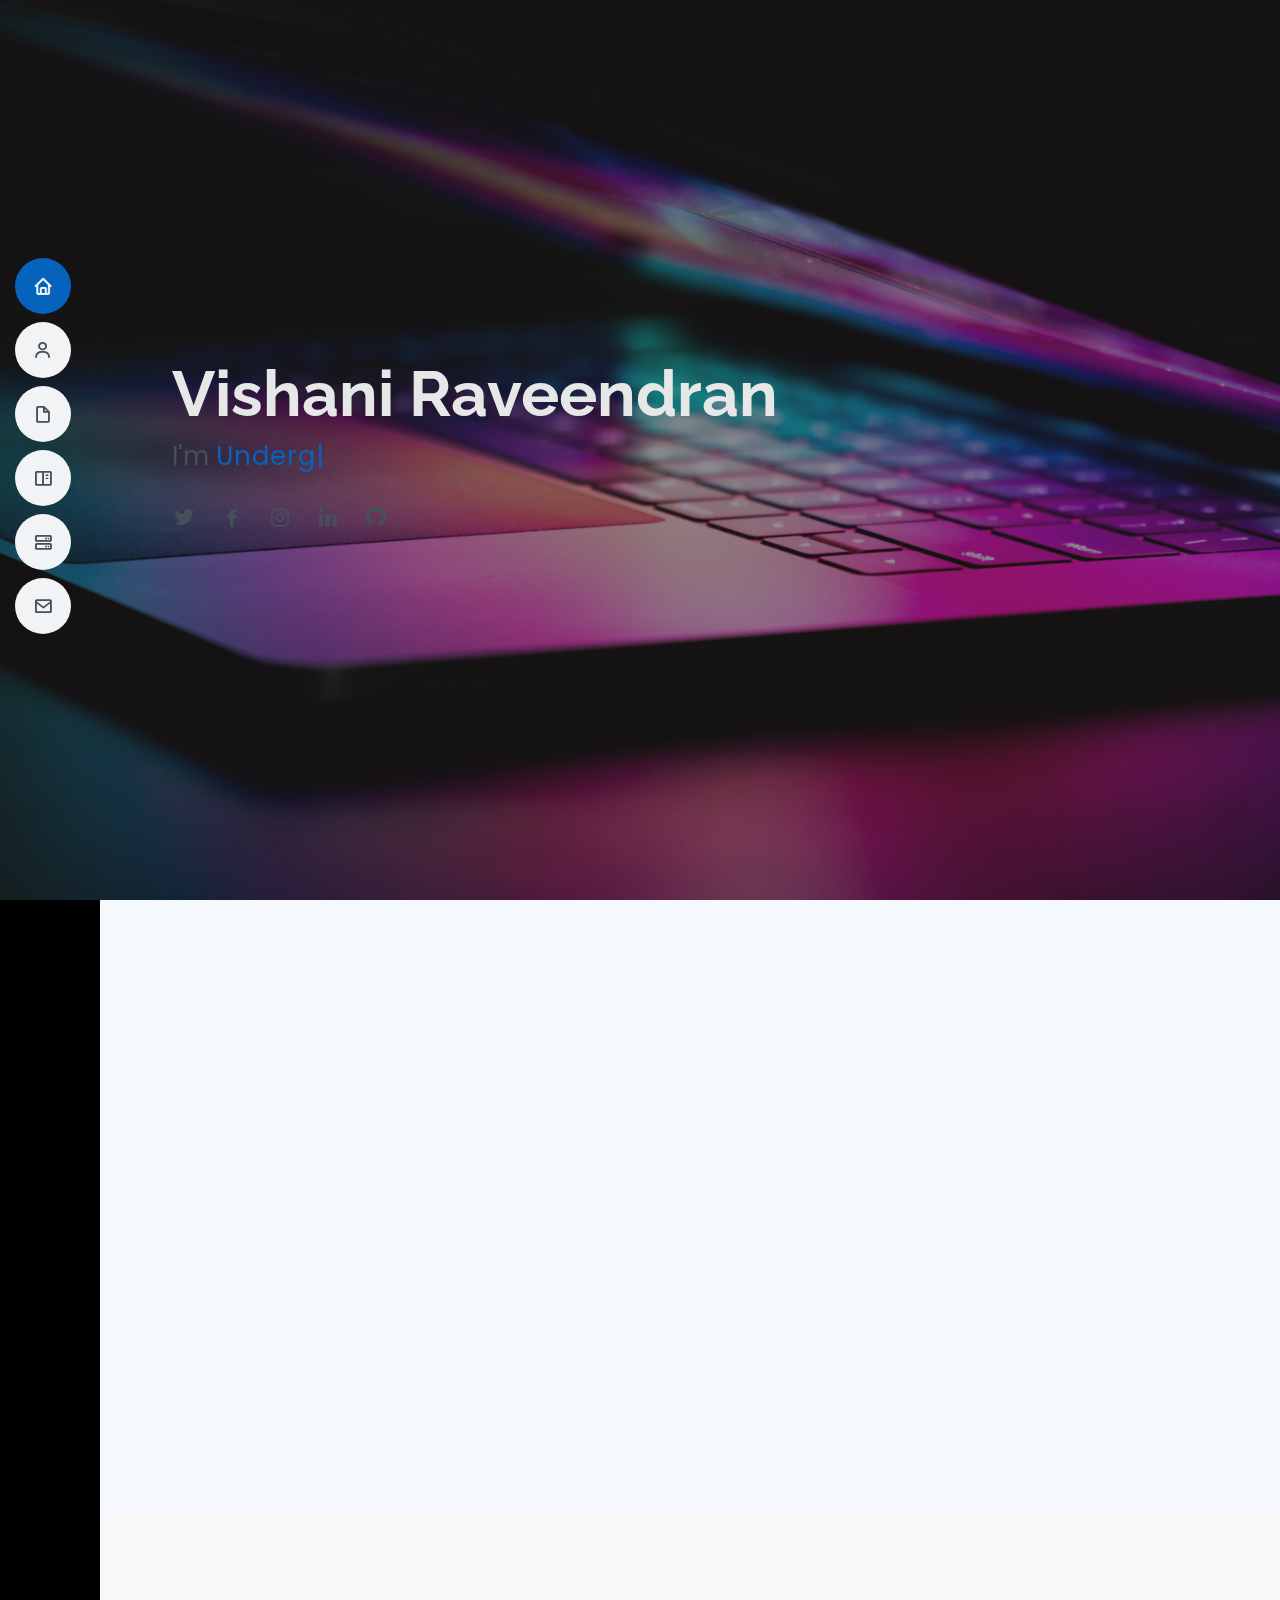
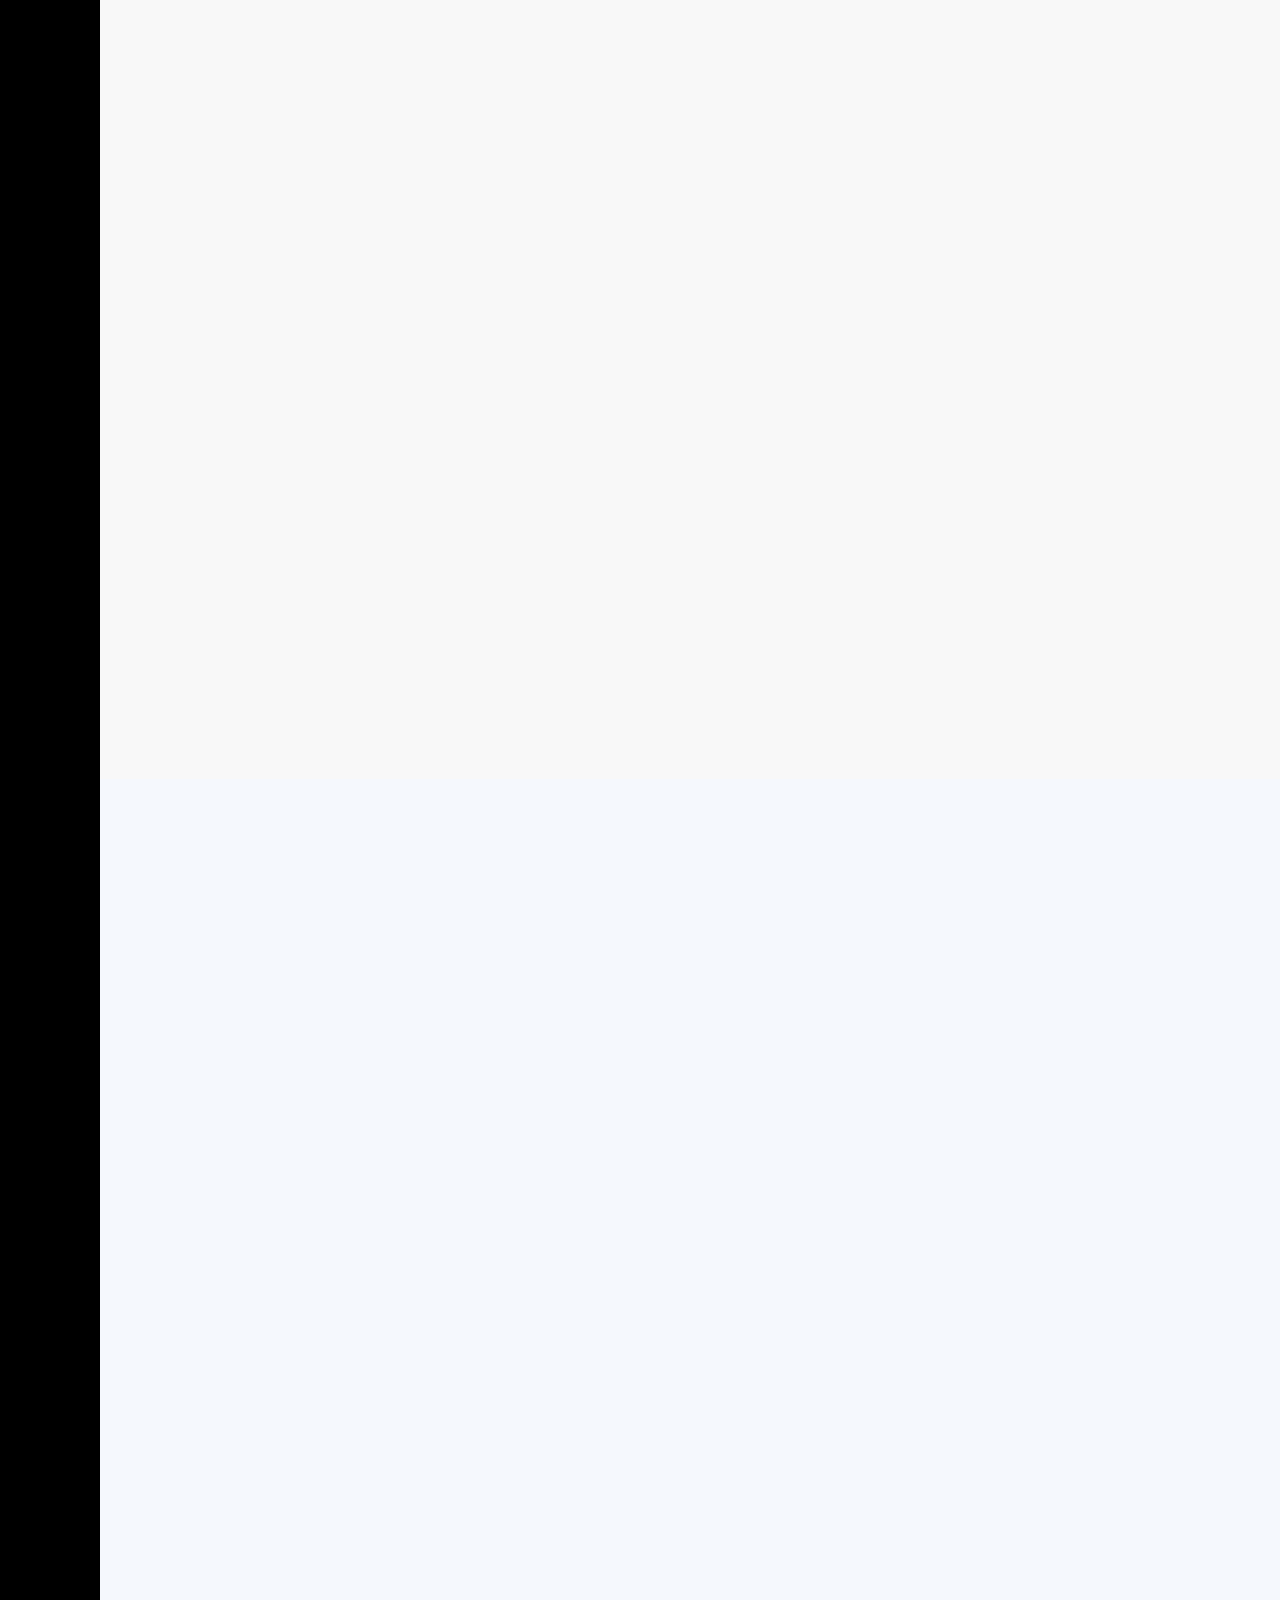
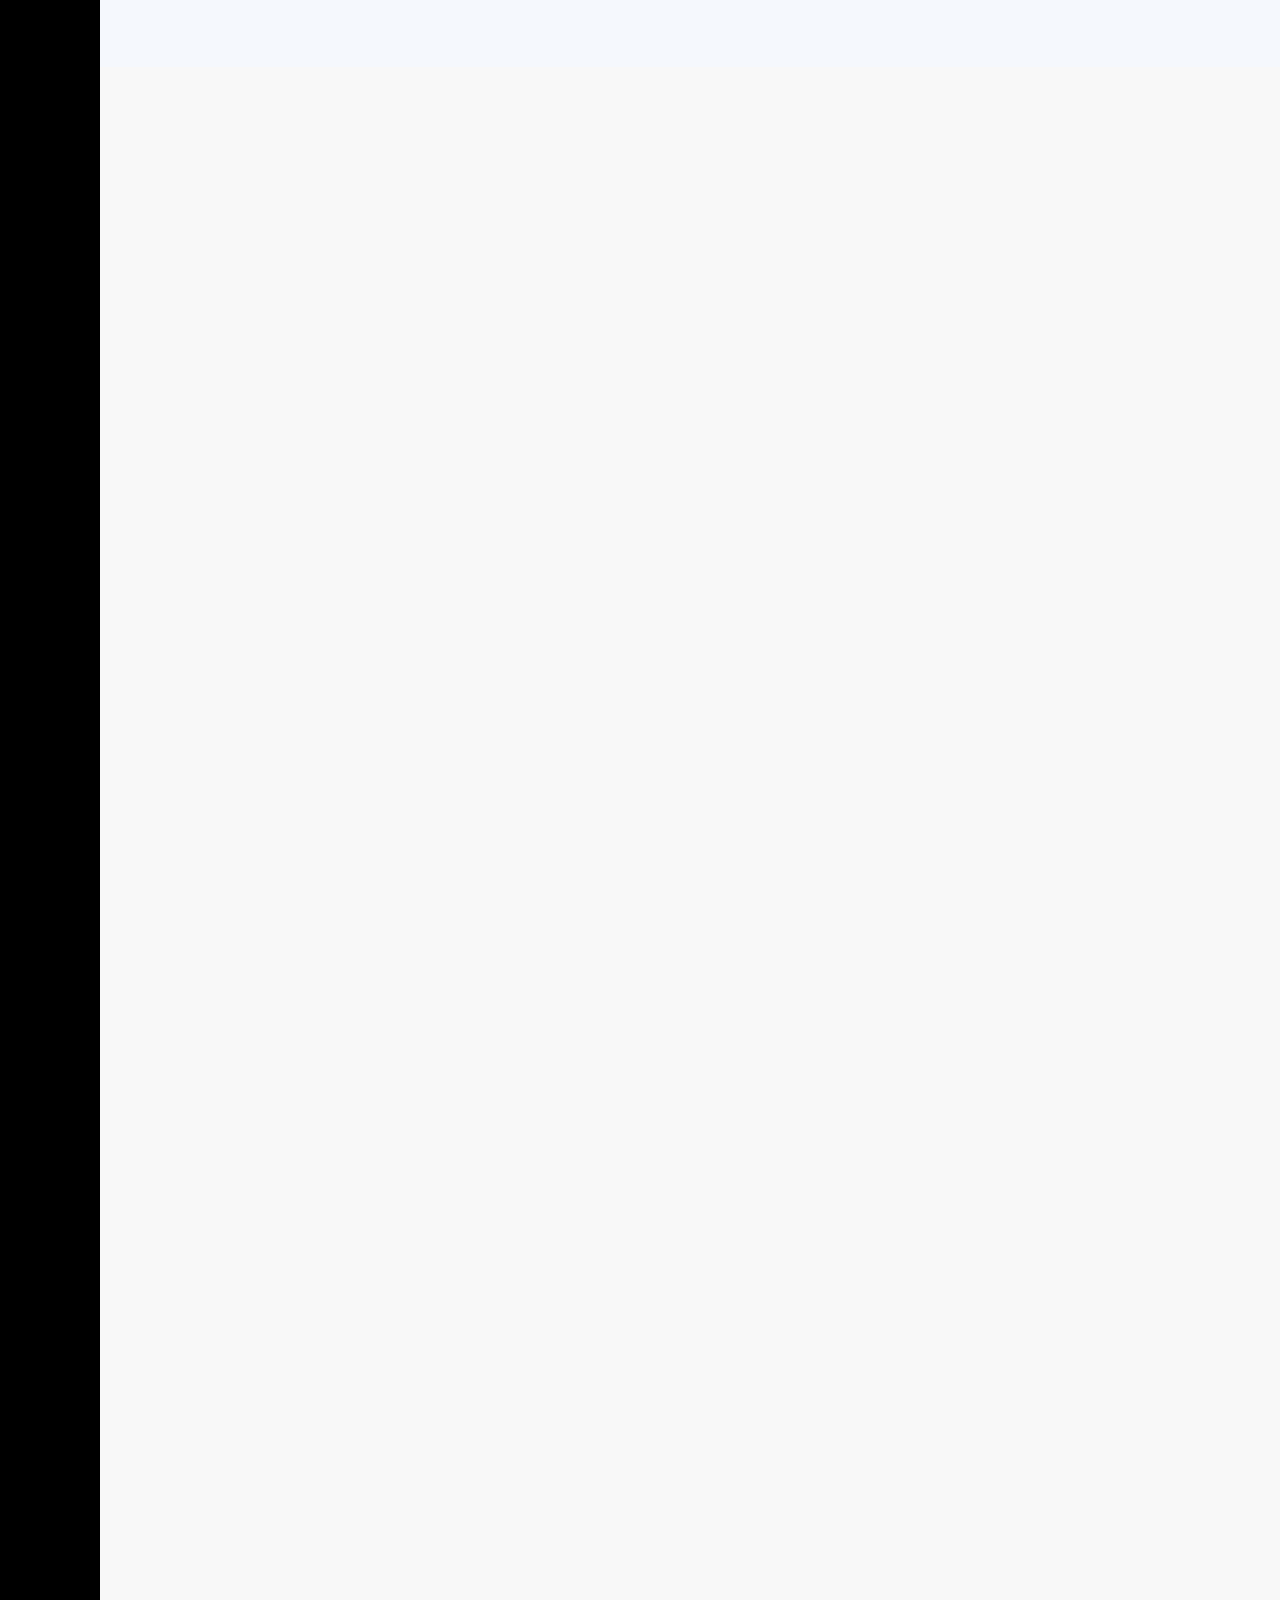
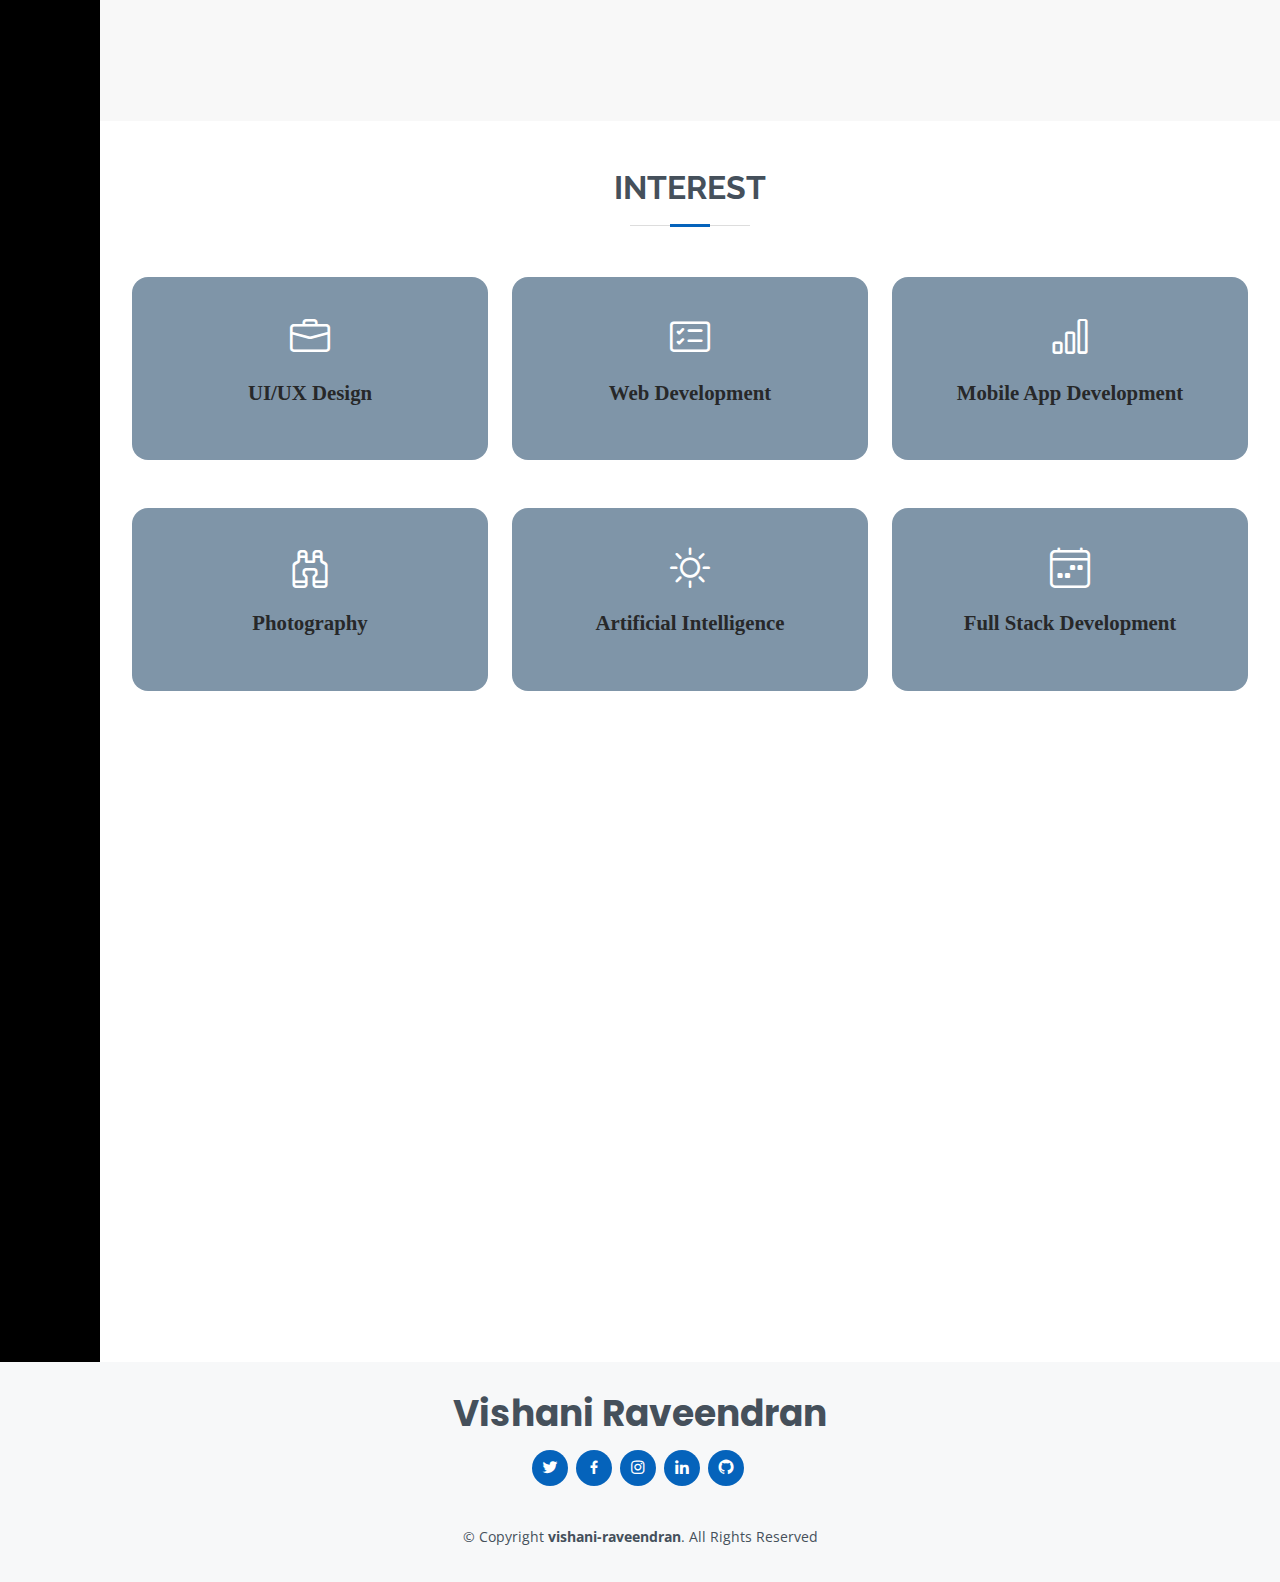
==== commit f415a4f2: "changes" ====
--- a/index.html
+++ b/index.html
@@ -40,7 +40,7 @@
 <body>
 
   <!-- ======= Mobile nav toggle button ======= -->
-  <!-- <button type="button" class="mobile-nav-toggle d-xl-none"><i class="bi bi-list mobile-nav-toggle"></i></button> -->
+  <button type="button" class="mobile-nav-toggle d-xl-none"><i class="bi bi-list mobile-nav-toggle"></i></button>
   <i class="bi bi-list mobile-nav-toggle d-xl-none"></i>
   <!-- ======= Header ======= -->
   <header id="header" class="d-flex flex-column justify-content-center">
@@ -63,13 +63,14 @@
   <section id="hero" class="d-flex flex-column justify-content-center">
     <div class="container" data-aos="zoom-in" data-aos-delay="100">
       <h1>Vishani Raveendran</h1>
-      <p>I'm <span class="typed" data-typed-items="Undergraduate,Designer, Developer, Freelancer, Photographer"></span>
+      <p>I'm <span class="typed" data-typed-items="Undergraduate, Designer, Developer, Freelancer, Photographer"></span>
       </p>
       <div class="social-links">
         <a href="https://twitter.com/RaviVisha" class="twitter"><i class="bx bxl-twitter"></i></a>
         <a href="https://www.facebook.com/vishani.raveendran/" class="facebook"><i class="bx bxl-facebook"></i></a>
         <a href="https://www.instagram.com/_visha_ravi_/" class="instagram"><i class="bx bxl-instagram"></i></a>
         <a href="https://www.linkedin.com/in/vishani-raveendran" class="linkedin"><i class="bx bxl-linkedin"></i></a>
+        <a href="https://github.com/visha-ravi" class="github"><i class="bx bxl-github"></i></a>
       </div>
     </div>
   </section><!-- End Hero -->
@@ -312,7 +313,7 @@
                 <li>Worked on connecting colorslider to firebase.</li>
               </ul>
             </div>
-            <h3 class="resume-title">Referees</h3>
+            <!-- <h3 class="resume-title">Referees</h3>
             <div class="resume-item">
               <h4>Guhanathan Poravi</h4>
               <h5>Senior Lecturer at IIT</h5>
@@ -327,7 +328,7 @@
               <h4>Torin Wirasingha</h4>
               <h5>Lecturer at IIT</h5>
               <p><em>Email : : torin.w@iit.ac.lk</em></p>
-            </div>
+            </div> -->
             <!-- <div class="resume-item">
               <h4>Graphic design specialist</h4>
               <h5>2017 - 2018</h5>
@@ -550,7 +551,6 @@
               </div>
               <div class="service-content">
                 <h2 class="s-title">UI/UX Design</h2>
-
               </div>
             </div>
           </div>
@@ -561,7 +561,6 @@
               </div>
               <div class="service-content">
                 <h2 class="s-title">Web Development</h2>
-
               </div>
             </div>
           </div>
@@ -571,8 +570,7 @@
                 <span class="ico-circle"><i class="bi bi-bar-chart"></i></span>
               </div>
               <div class="service-content">
-                <h2 class="s-title">Mobile Application Development</h2>
-
+                <h2 class="s-title">Mobile App Development</h2>
               </div>
             </div>
           </div>
@@ -592,8 +590,7 @@
                 <span class="ico-circle"><i class="bi bi-brightness-high"></i></span>
               </div>
               <div class="service-content">
-                <h2 class="s-title">Graphic Design</h2>
-
+                <h2 class="s-title">Artificial Intelligence</h2>
               </div>
             </div>
           </div>
@@ -603,7 +600,7 @@
                 <span class="ico-circle"><i class="bi bi-calendar4-week"></i></span>
               </div>
               <div class="service-content">
-                <h2 class="s-title">Marketing Services</h2>
+                <h2 class="s-title">Full Stack Development</h2>
 
               </div>
             </div>
@@ -691,6 +688,7 @@
         <a href="https://www.facebook.com/vishani.raveendran/" class="facebook"><i class="bx bxl-facebook"></i></a>
         <a href="https://www.instagram.com/_visha_ravi_/" class="instagram"><i class="bx bxl-instagram"></i></a>
         <a href="https://www.linkedin.com/in/vishani-raveendran" class="linkedin"><i class="bx bxl-linkedin"></i></a>
+        <a href="https://github.com/visha-ravi" class="github"><i class="bx bxl-github"></i></a>
       </div>
       <div class="copyright">
         &copy; Copyright <strong><span>vishani-raveendran</span></strong>. All Rights Reserved
--- a/assets/css/style.css
+++ b/assets/css/style.css
@@ -404,7 +404,7 @@
   margin-top: 30px;
   margin-left: 20px;
   margin-right: 20px;
-  height: 500px;
+  height:305px;
   -o-object-fit: cover;
   object-fit: cover;
 }
@@ -819,8 +819,9 @@
 }
 
 .service-box .s-title {
-  font-size: 1.4rem;
-  text-transform: uppercase;
+  font-family:'Times New Roman', Times, serif;
+  font-weight: bold;
+  font-size: 1.3rem;
   text-align: center;
   padding: .4rem 0;
 }
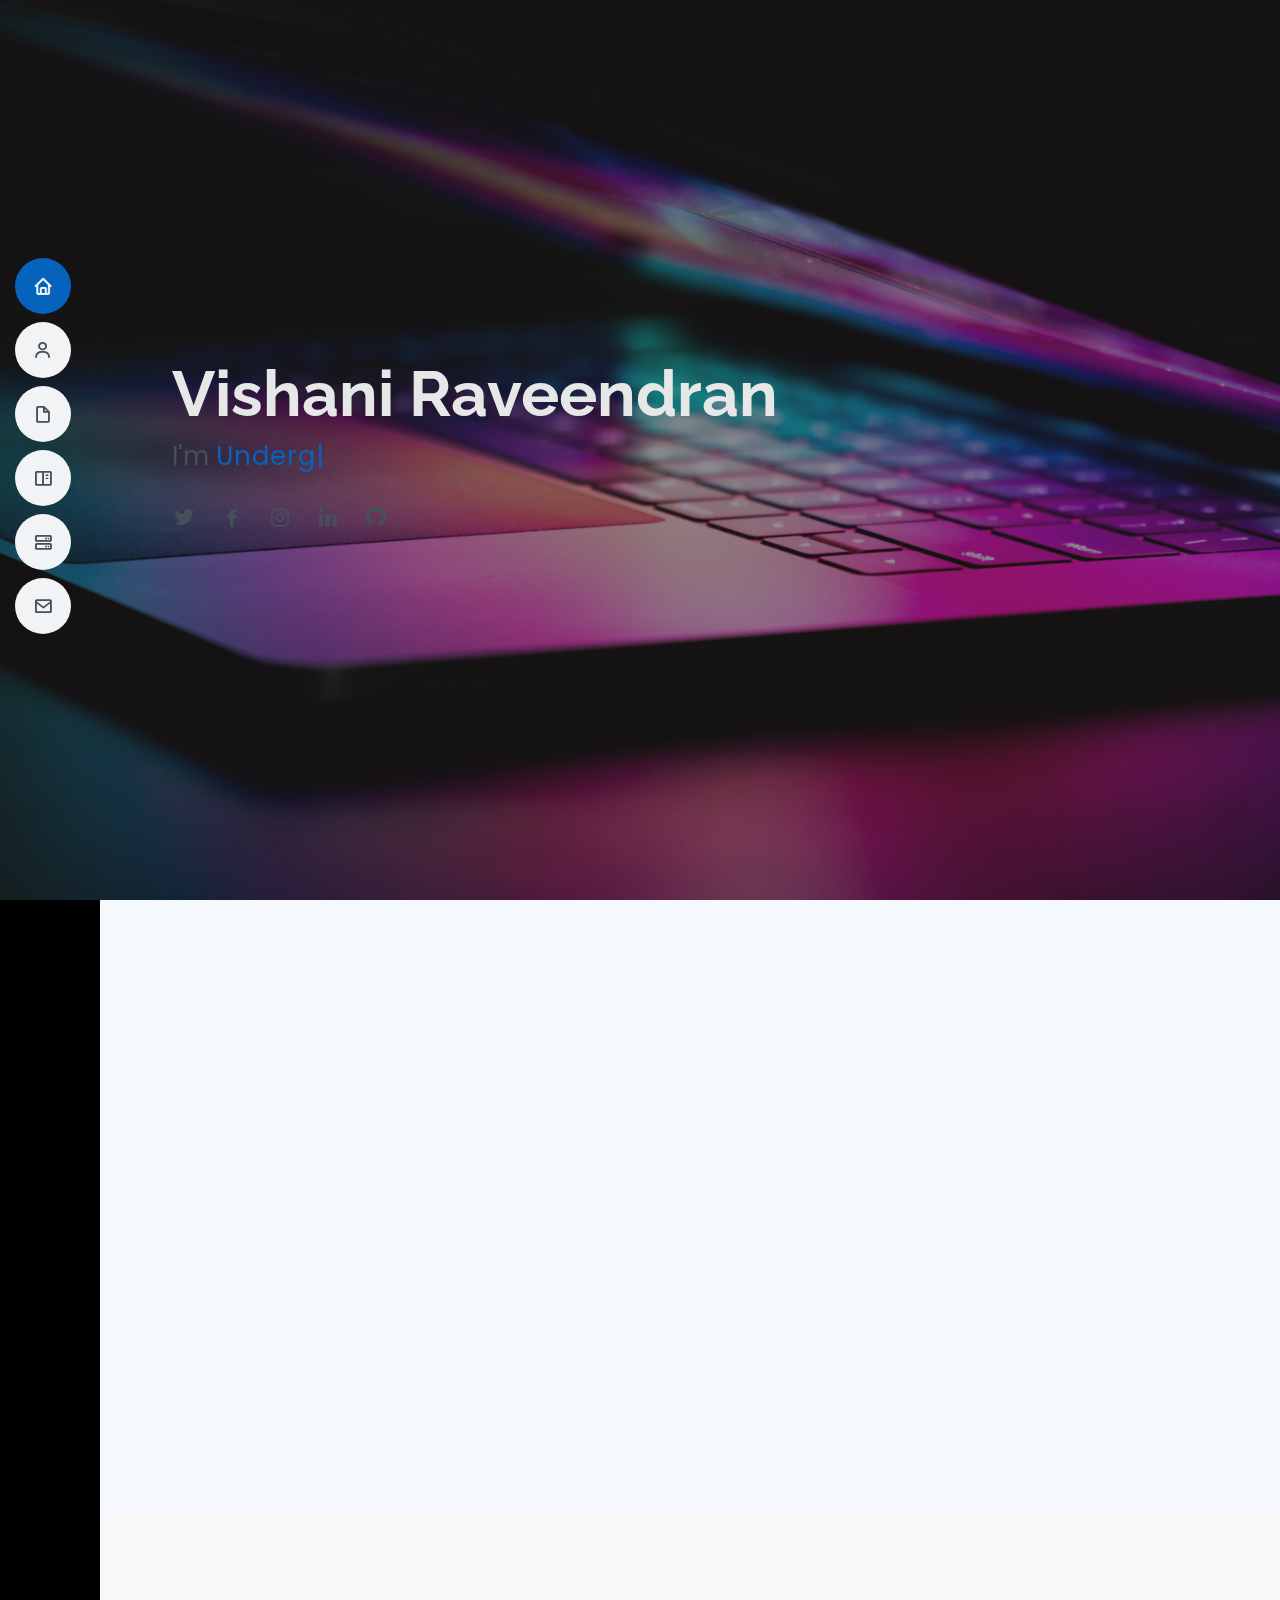
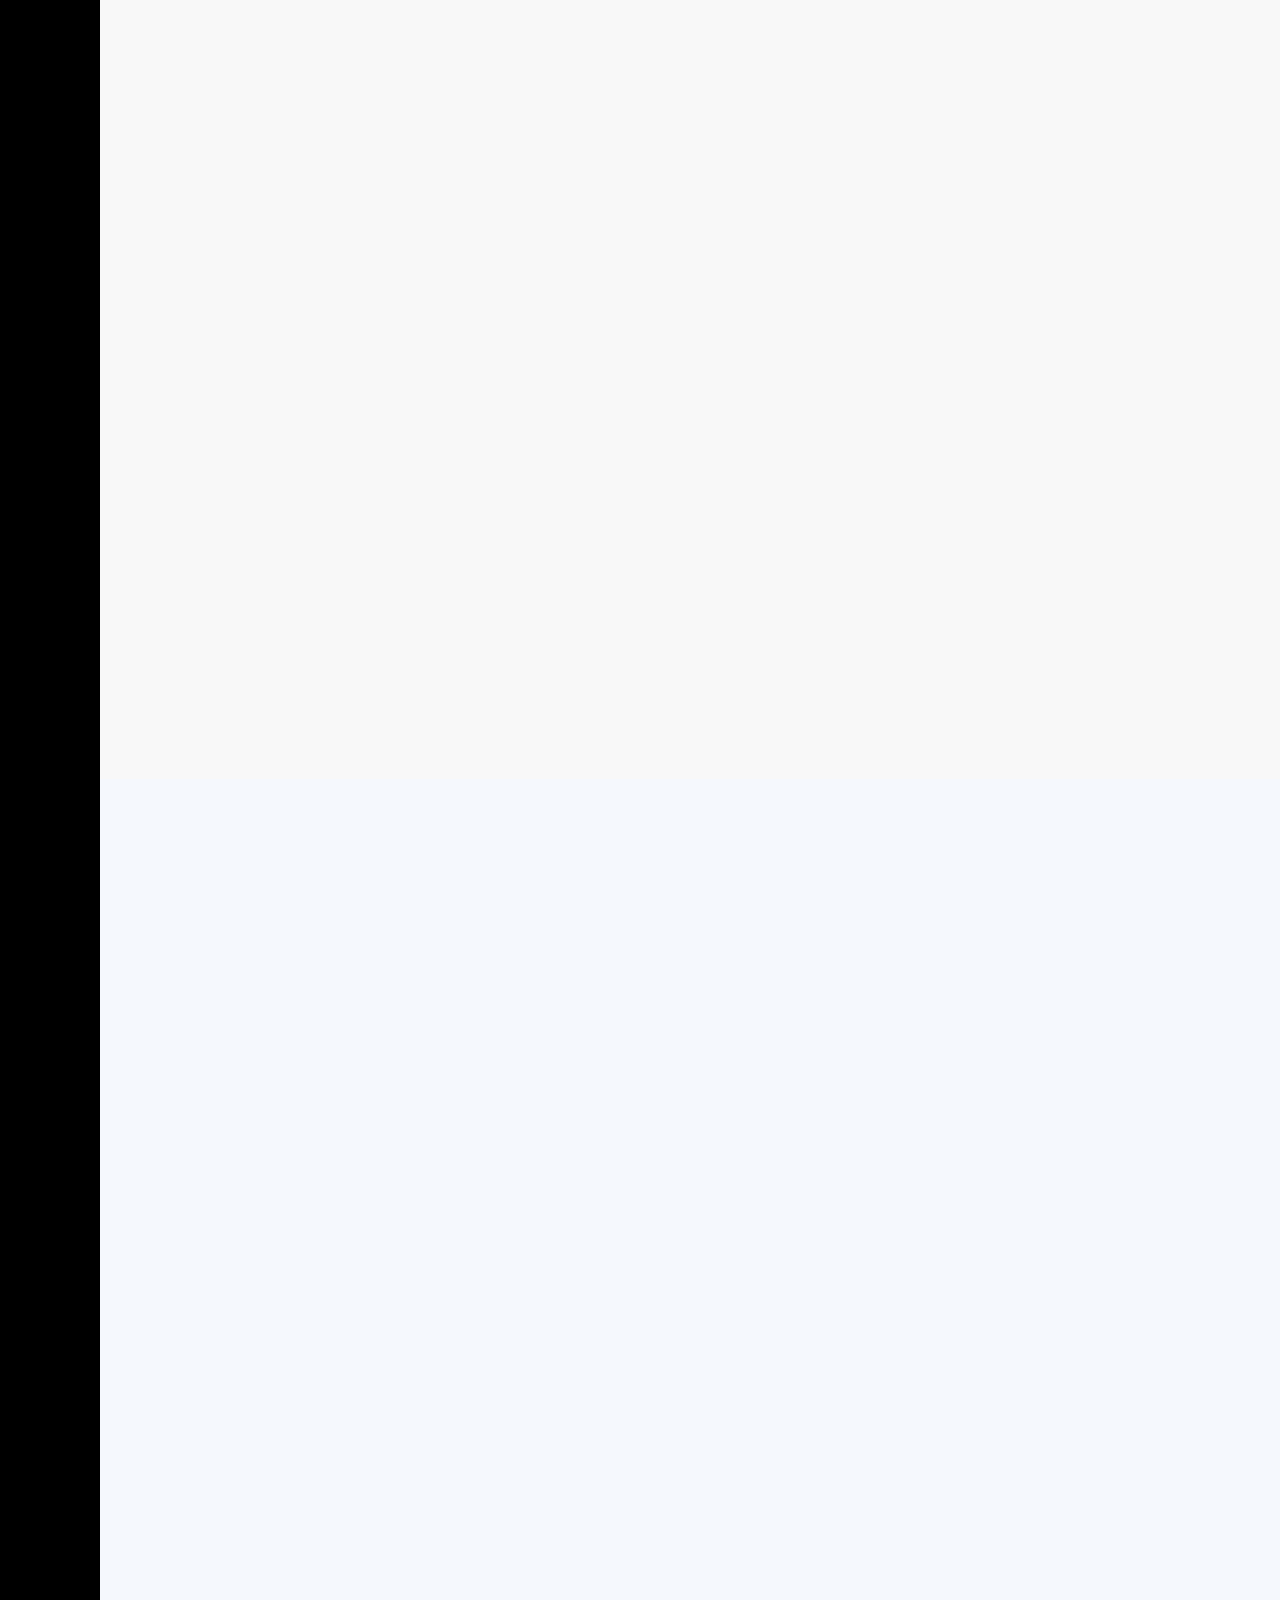
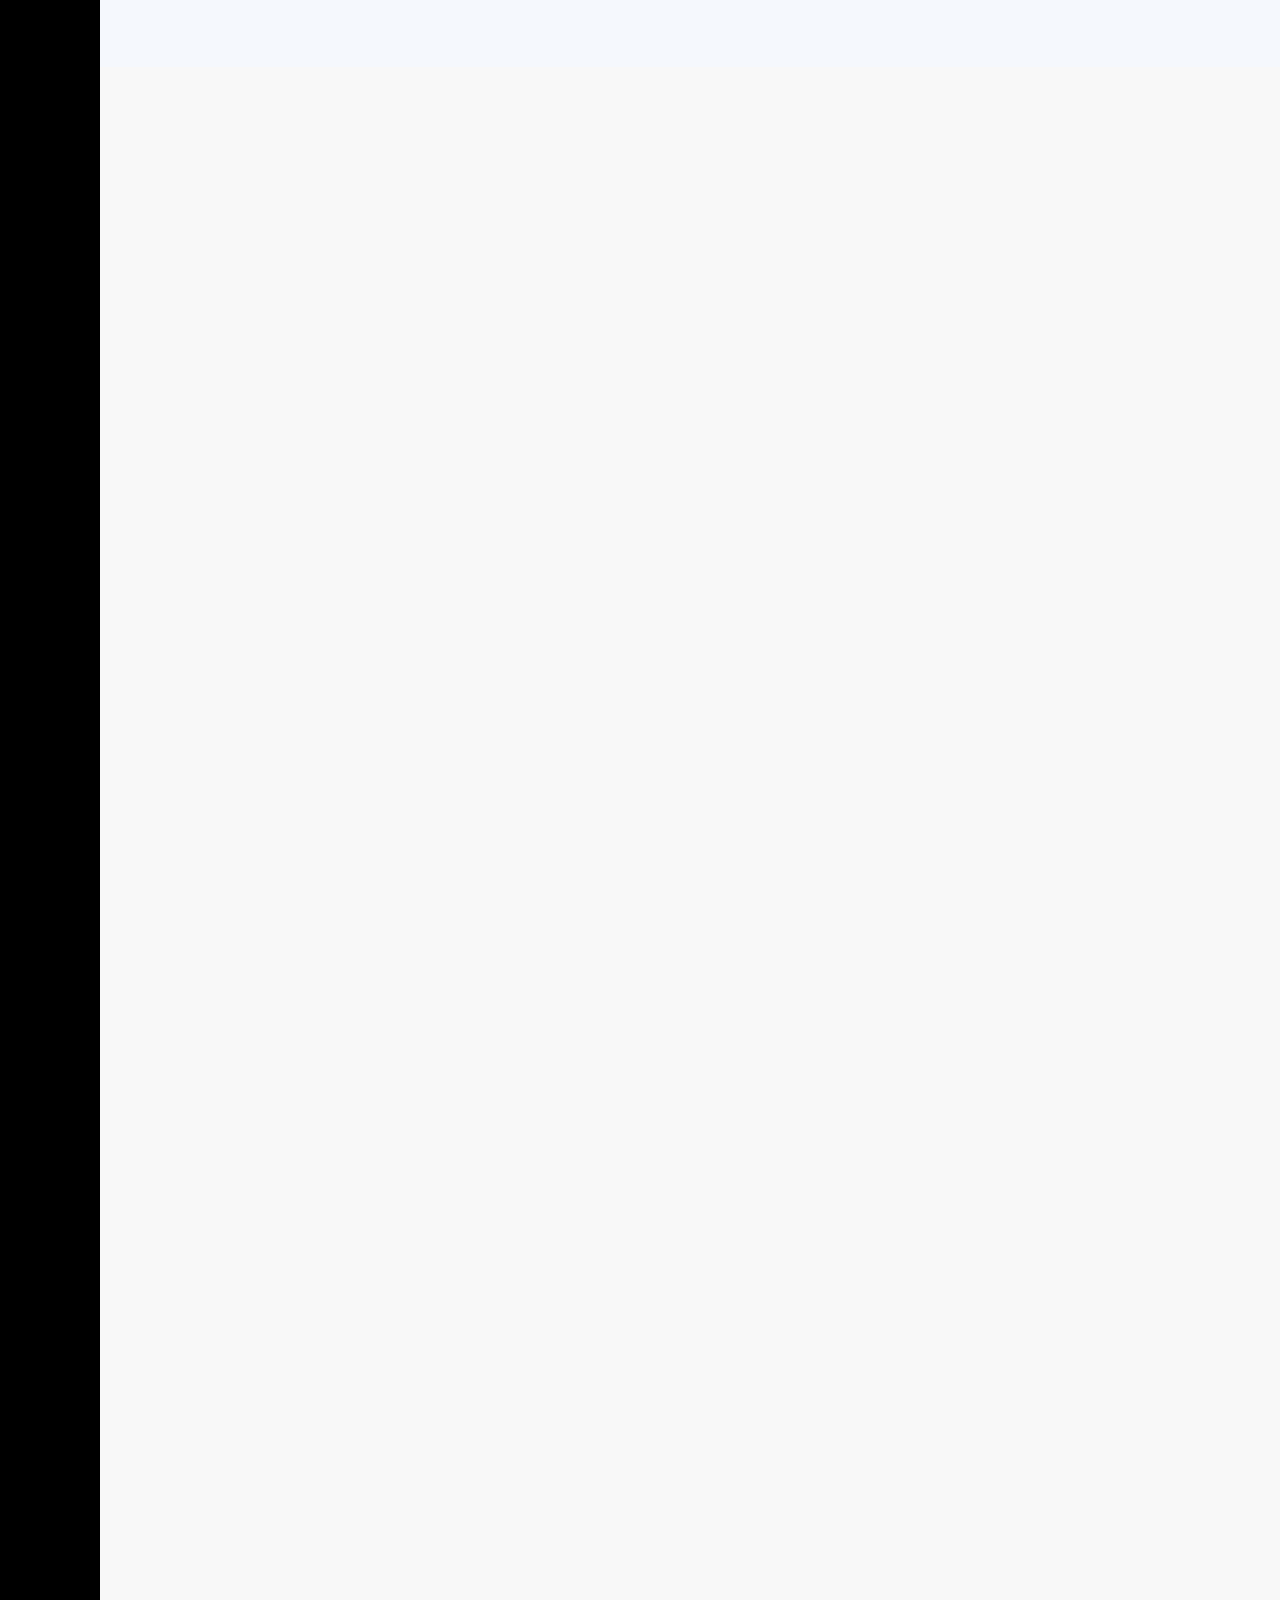
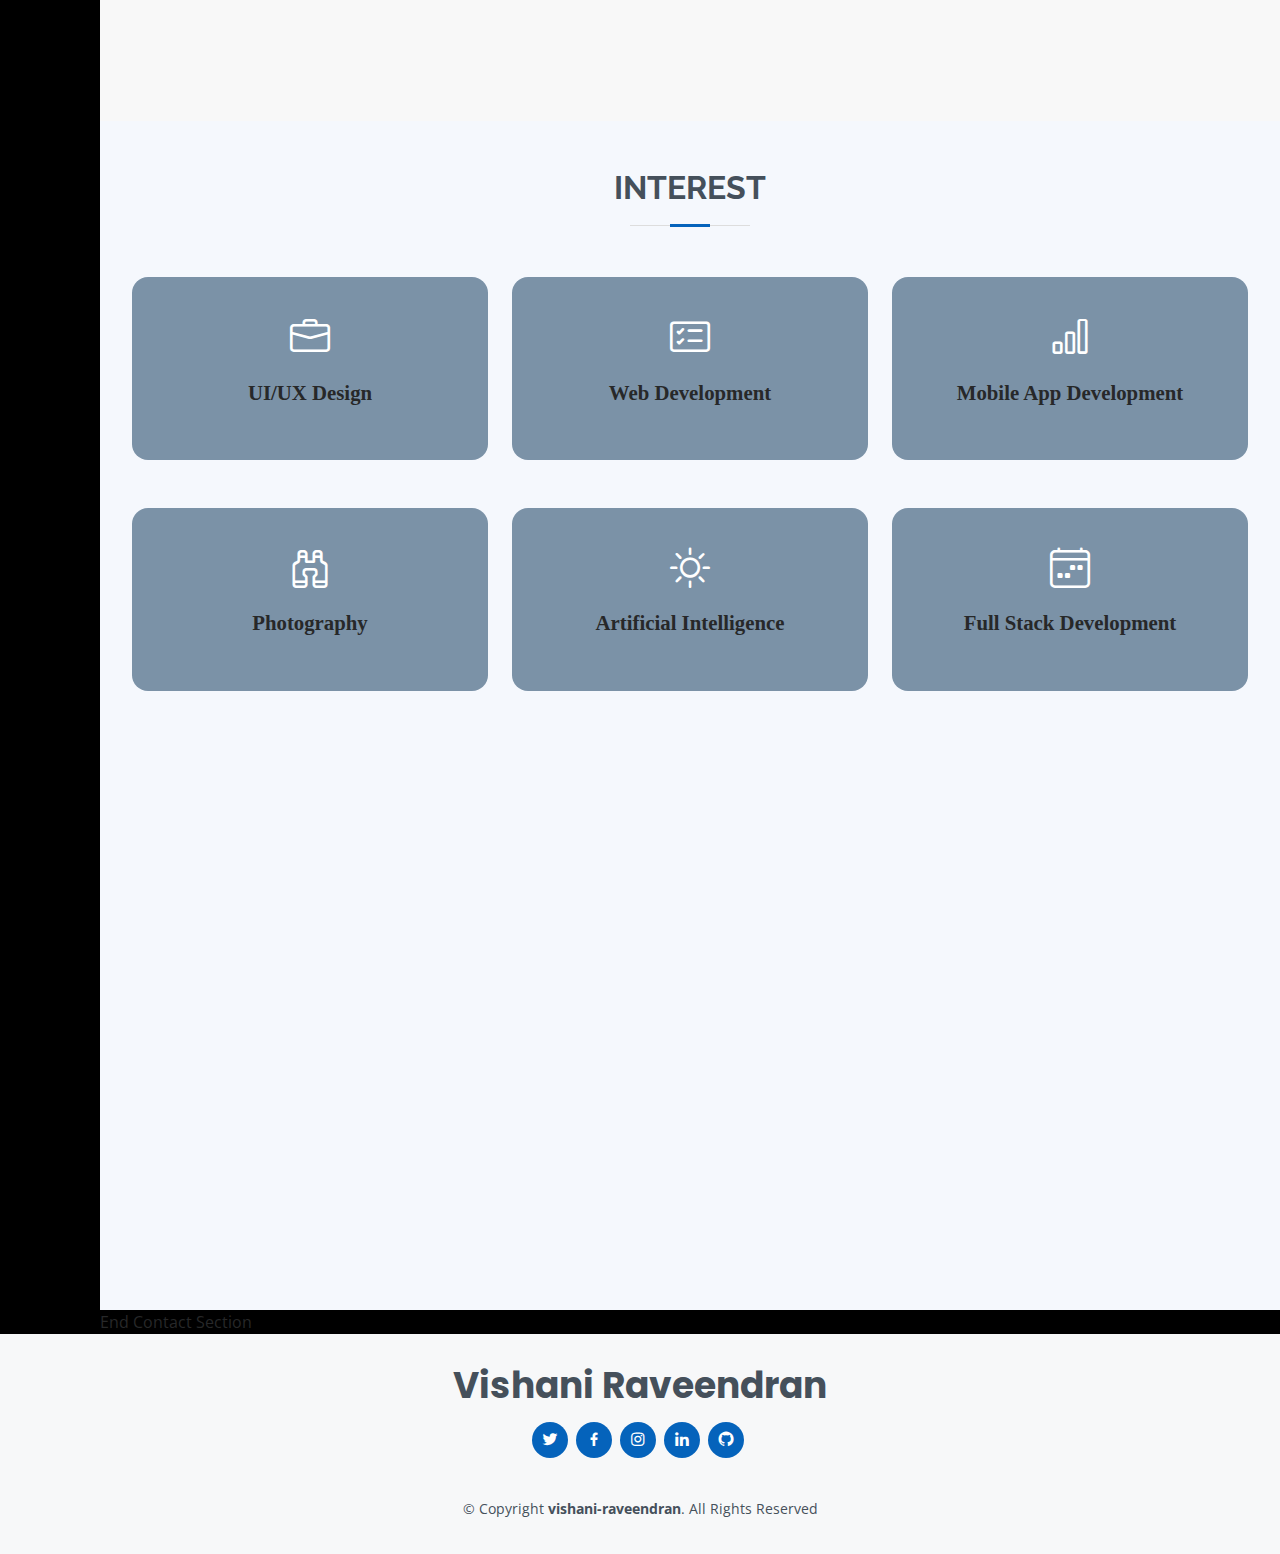
==== commit c33c7282: "changes" ====
--- a/index.html
+++ b/index.html
@@ -644,7 +644,7 @@
 
           </div>
 
-          <div class="col-lg-8 mt-5 mt-lg-0">
+          <!-- <div class="col-lg-8 mt-5 mt-lg-0">
 
             <form action="forms/contact.php" method="post" role="form" class="php-email-form">
               <div class="row">
@@ -669,12 +669,12 @@
               <div class="text-center"><button type="submit">Send Message</button></div>
             </form>
 
-          </div>
-
-        </div>
-
-      </div>
-    </section><!-- End Contact Section -->
+          </div> -->
+
+        </div>
+
+      </div>
+    </section>End Contact Section
 
   </main><!-- End #main -->
 
--- a/assets/css/style.css
+++ b/assets/css/style.css
@@ -342,7 +342,7 @@
 section {
   padding: 60px 0;
   overflow: hidden;
-  background-color: #ffffff;
+  background-color: #f5f8fd;
 }
 
 .section-title {
@@ -784,7 +784,7 @@
 
 
 /*--------------------------------------------------------------
-# Services
+# Interest
 --------------------------------------------------------------*/
 .service-box {
   background-color:#1a42638f;
@@ -797,7 +797,7 @@
 .service-box:hover .ico-circle {
   transition: all 500ms ease;
   color: #fff;
-  background-color: #040f1b;
+  background-color: #0071eb;
   box-shadow: 0 0 0 10px #a7b4c4;
 }
 
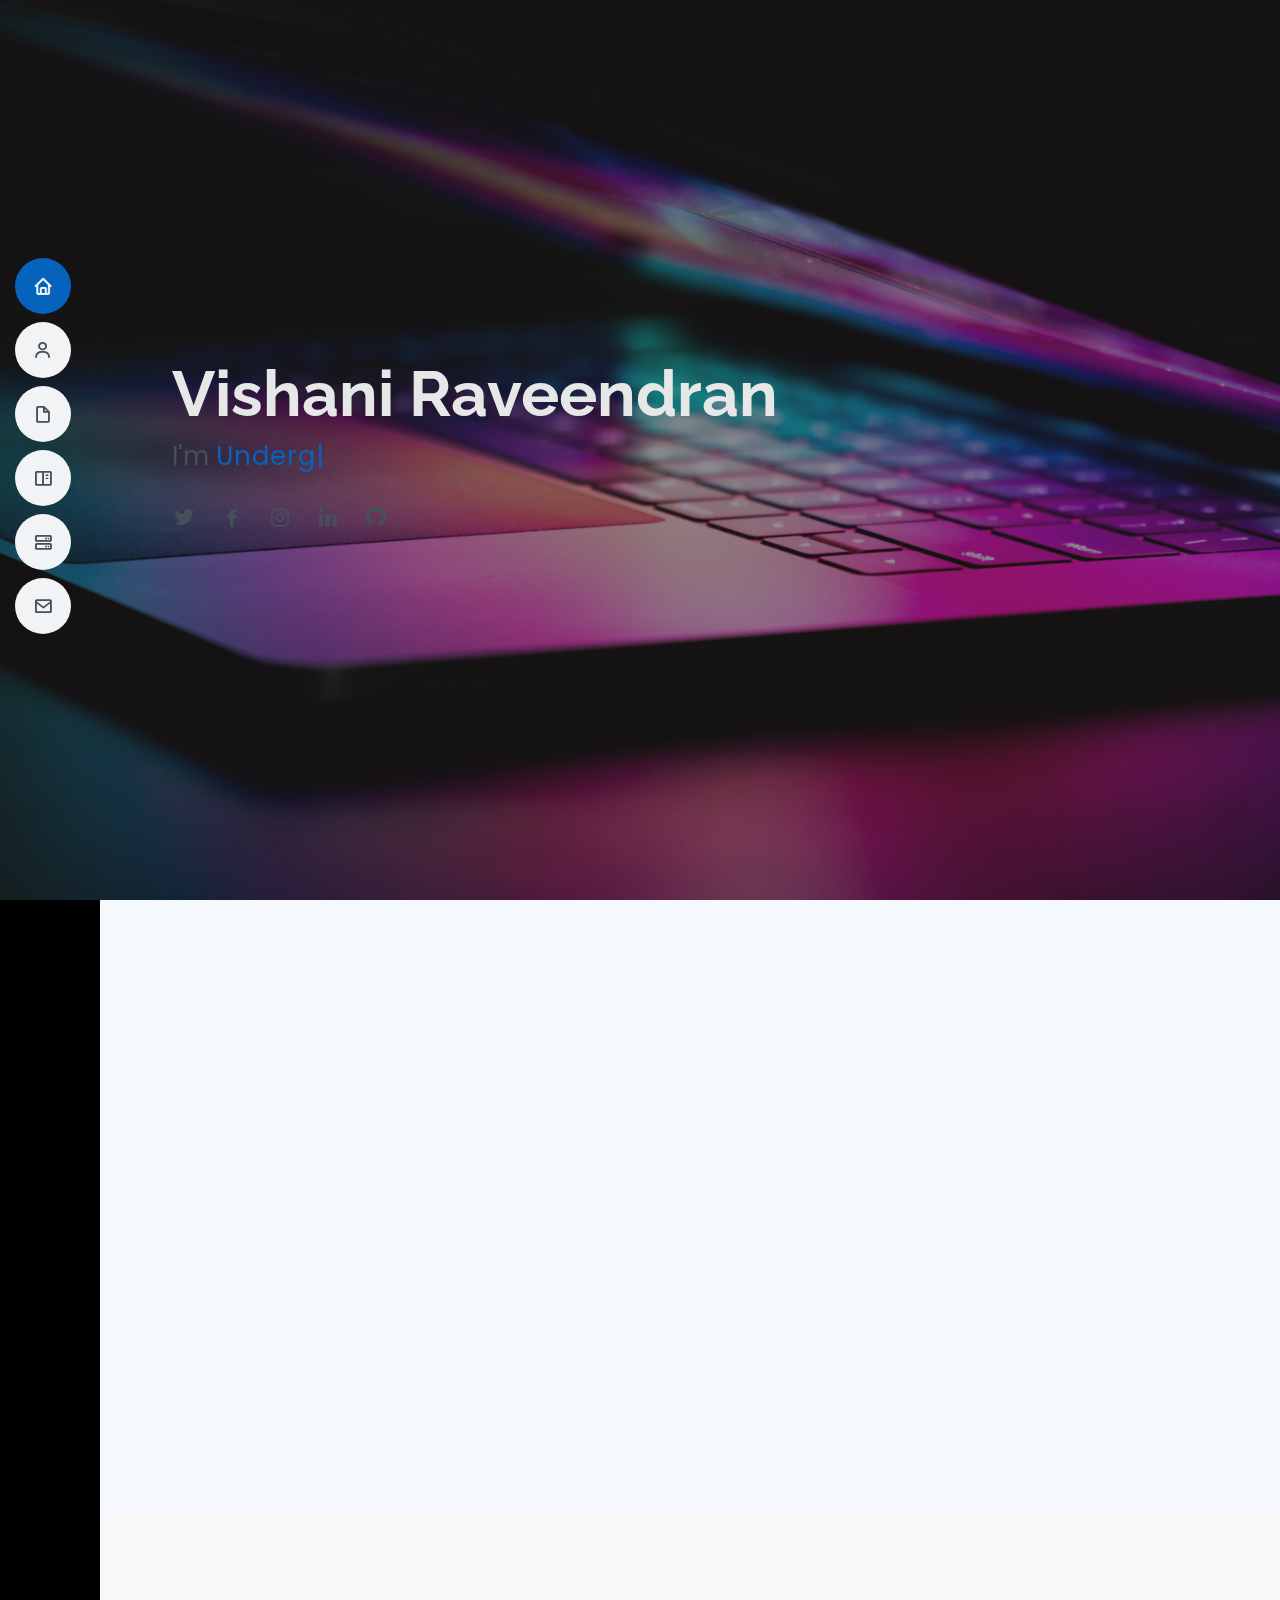
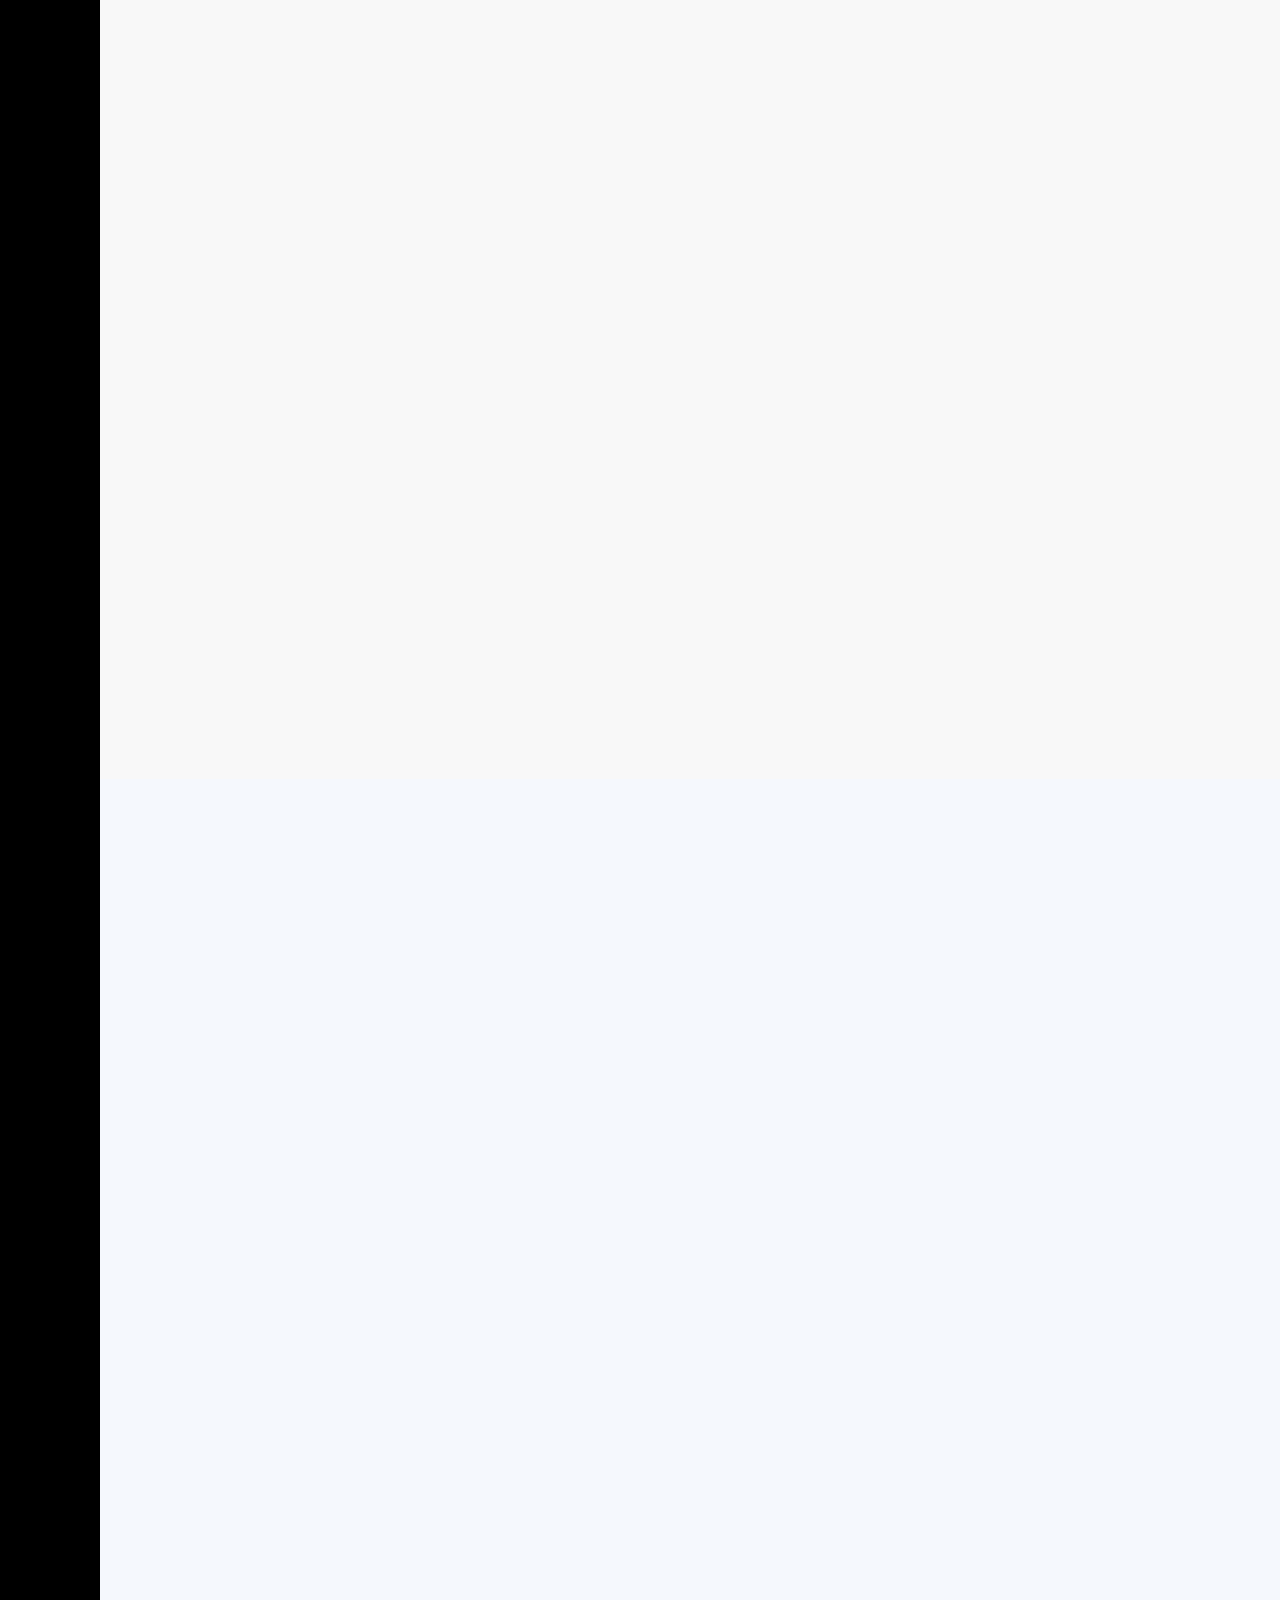
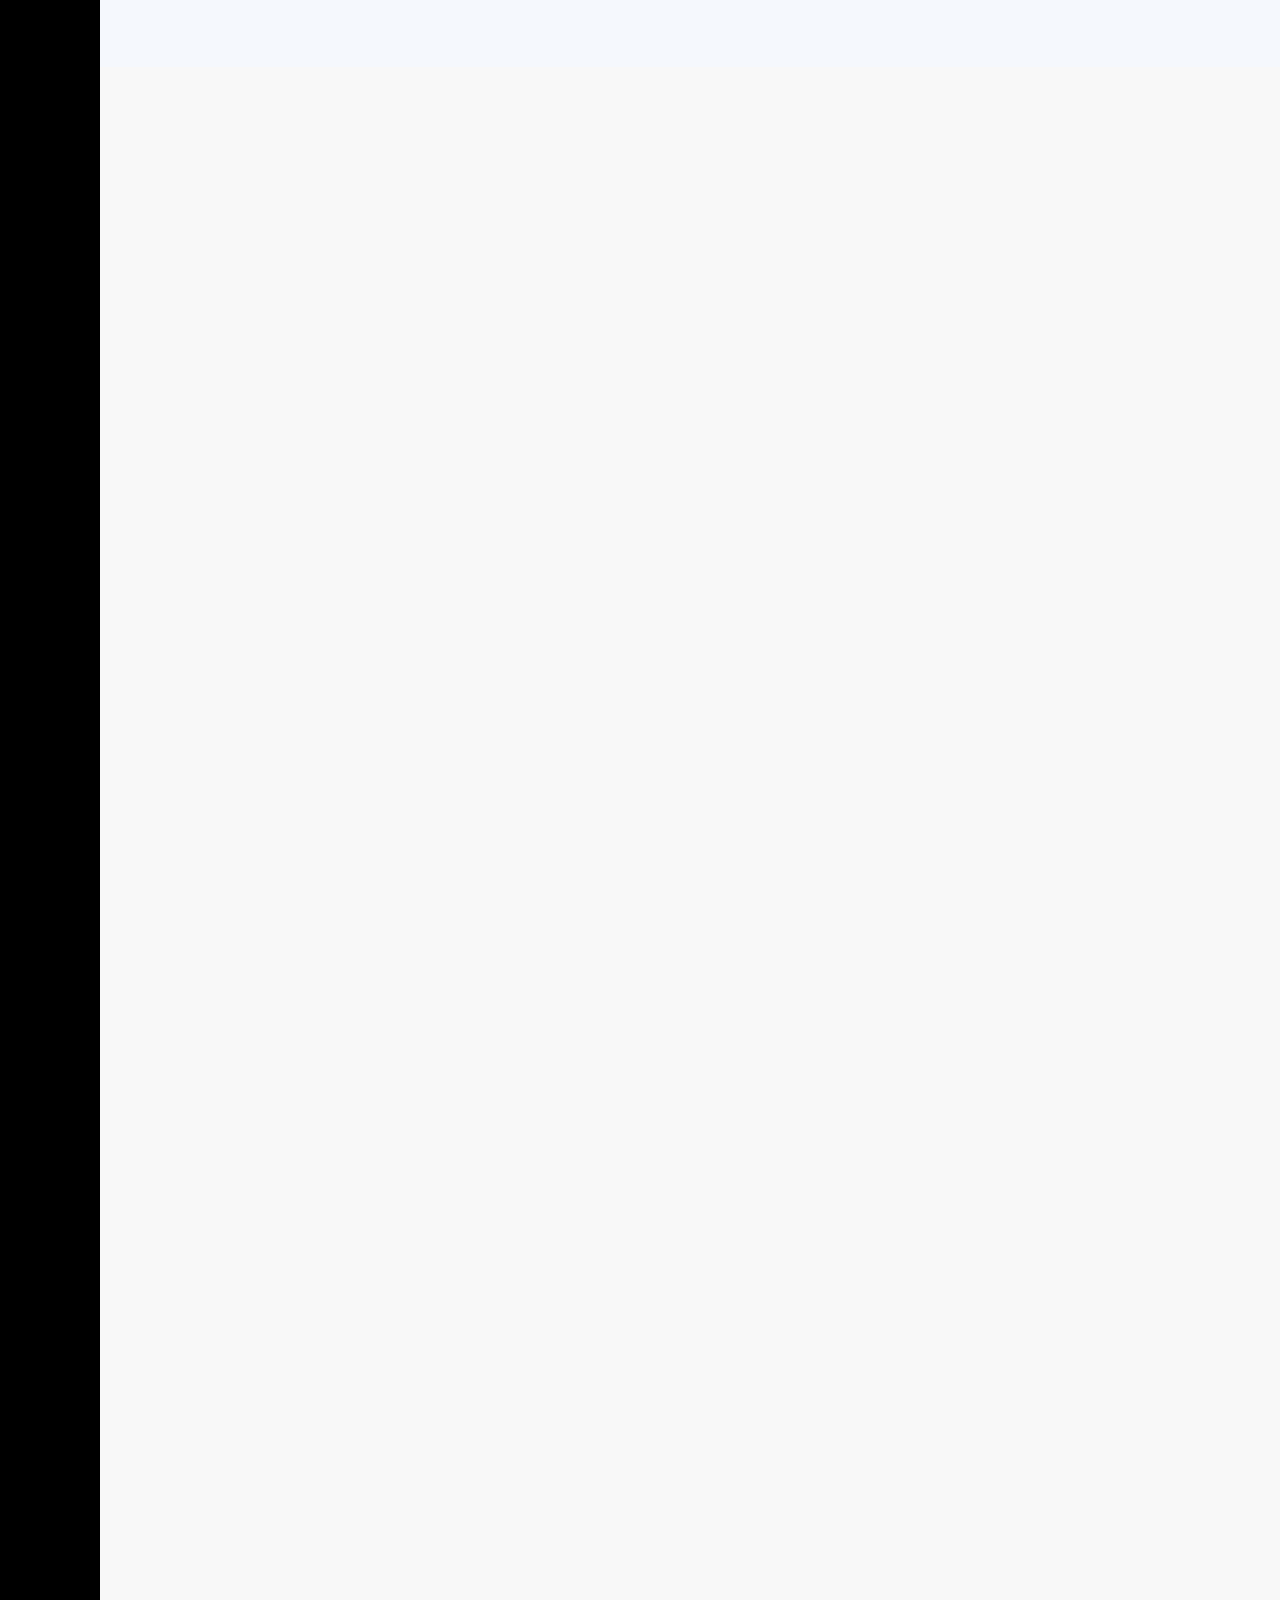
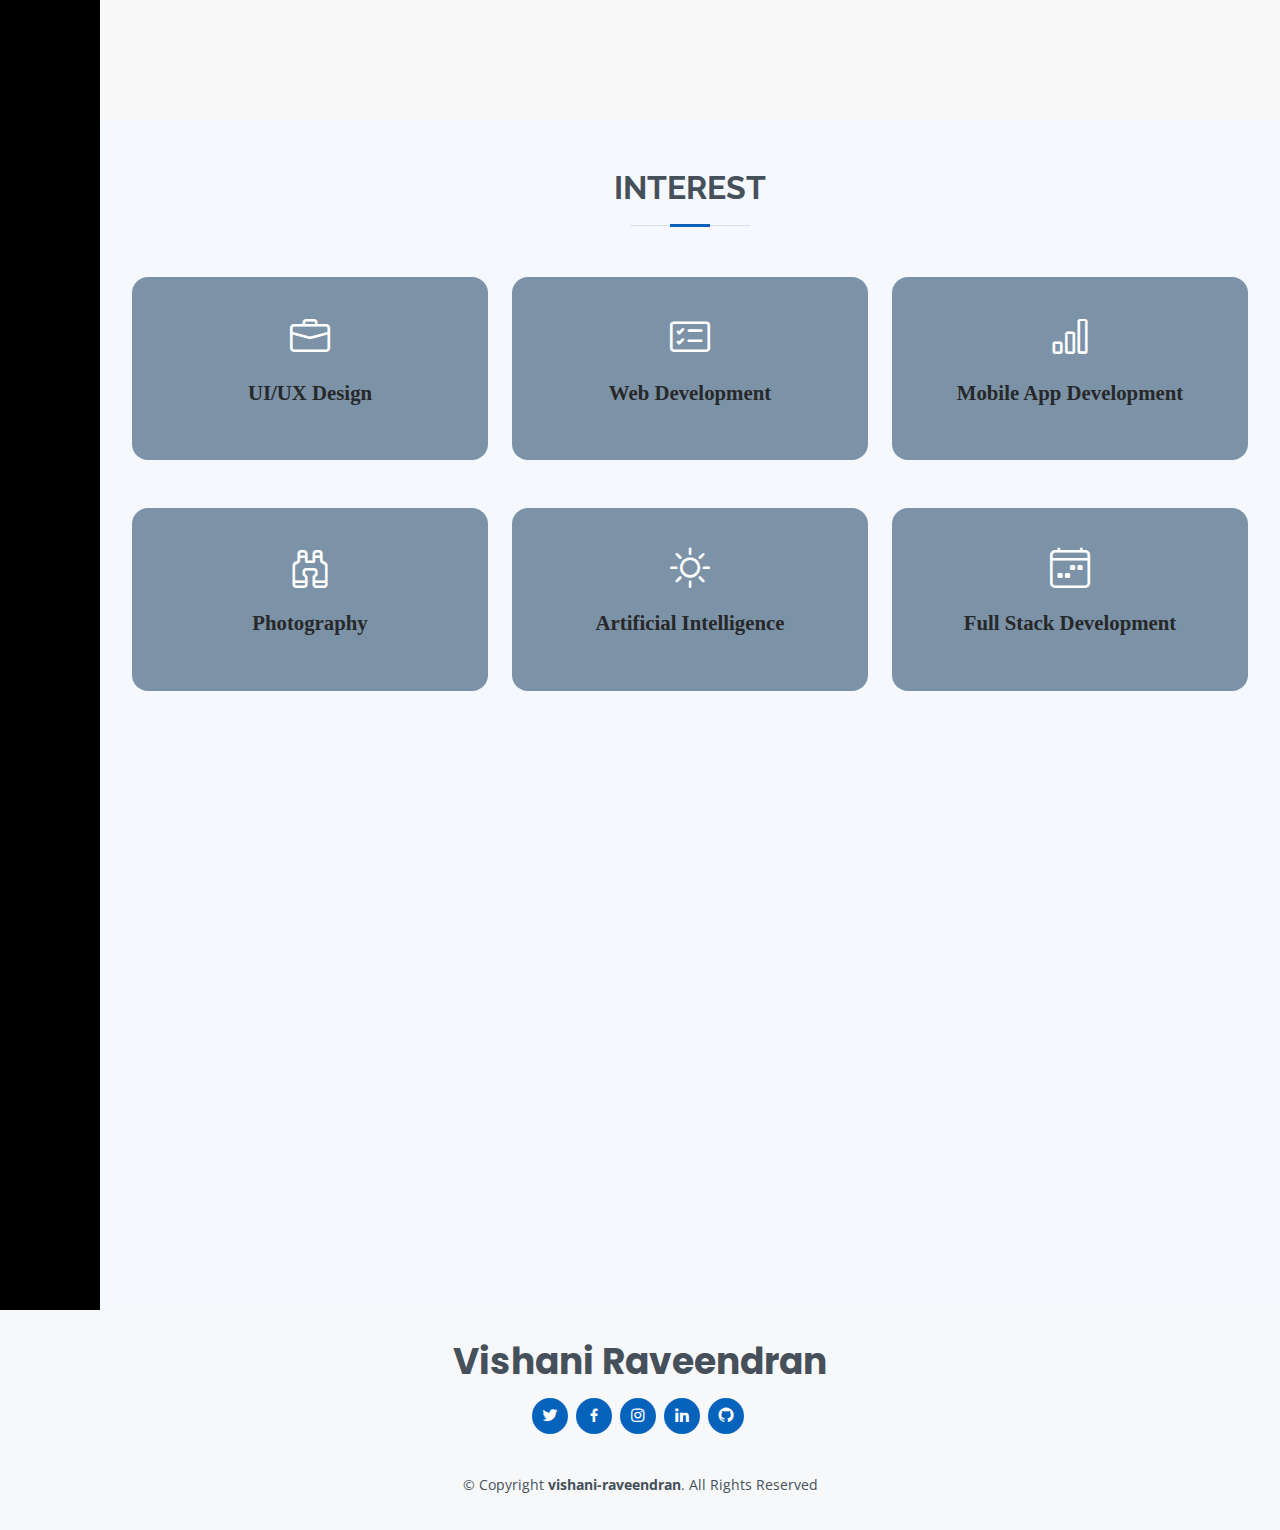
==== commit 155de04b: "Changes" ====
--- a/index.html
+++ b/index.html
@@ -644,9 +644,9 @@
 
           </div>
 
-          <!-- <div class="col-lg-8 mt-5 mt-lg-0">
-
-            <form action="forms/contact.php" method="post" role="form" class="php-email-form">
+          <div class="col-lg-8 mt-5 mt-lg-0">
+
+            <!-- <form action="forms/contact.php" method="post" role="form" class="php-email-form">
               <div class="row">
                 <div class="col-md-6 form-group">
                   <input type="text" name="name" class="form-control" id="name" placeholder="Your Name" required>
@@ -667,14 +667,14 @@
                 <div class="sent-message">Your message has been sent. Thank you!</div>
               </div>
               <div class="text-center"><button type="submit">Send Message</button></div>
-            </form>
-
-          </div> -->
-
-        </div>
-
-      </div>
-    </section>End Contact Section
+            </form> -->
+
+          </div>
+
+        </div>
+
+      </div>
+    <!-- </section>End Contact Section -->
 
   </main><!-- End #main -->
 
--- a/assets/css/style.css
+++ b/assets/css/style.css
@@ -915,220 +915,6 @@
   font-size: 1.2rem;
 }
 
-/*--------------------------------------------------------------
-# Services
---------------------------------------------------------------*/
-/* .services{
-  background-color: #f8f8f8;
-  background-image: url("background1.jpg");
-}
-
-.services .icon-box {
-  text-align: center;
-  padding: 70px 20px 80px 20px;
-  transition: all ease-in-out 0.3s;
-  background: #fff;
-  box-shadow: 0px 5px 90px 0px rgba(110, 123, 131, 0.05);
-}
-
-.services .icon-box .icon {
-  margin: 0 auto;
-  width: 100px;
-  height: 100px;
-  display: flex;
-  align-items: center;
-  justify-content: center;
-  transition: ease-in-out 0.3s;
-  position: relative;
-}
-
-.services .icon-box .icon i {
-  font-size: 36px;
-  transition: 0.5s;
-  position: relative;
-}
-
-.services .icon-box .icon svg {
-  position: absolute;
-  top: 0;
-  left: 0;
-}
-
-.services .icon-box .icon svg path {
-  transition: 0.5s;
-  fill: #f5f5f5;
-}
-
-.services .icon-box h4 {
-  font-weight: 600;
-  margin: 10px 0 15px 0;
-  font-size: 22px;
-}
-
-.services .icon-box h4 a {
-  color: #45505b;
-  transition: ease-in-out 0.3s;
-}
-
-.services .icon-box p {
-  line-height: 24px;
-  font-size: 14px;
-  margin-bottom: 0;
-}
-
-.services .icon-box:hover {
-  border-color: #fff;
-  box-shadow: 0px 0 35px 0 rgba(0, 0, 0, 0.08);
-}
-
-.services .iconbox-blue i {
-  color: #47aeff;
-}
-
-.services .iconbox-blue:hover .icon i {
-  color: #fff;
-}
-
-.services .iconbox-blue:hover .icon path {
-  fill: #47aeff;
-}
-
-.services .iconbox-orange i {
-  color: #ffa76e;
-}
-
-.services .iconbox-orange:hover .icon i {
-  color: #fff;
-}
-
-.services .iconbox-orange:hover .icon path {
-  fill: #ffa76e;
-}
-
-.services .iconbox-pink i {
-  color: #e80368;
-}
-
-.services .iconbox-pink:hover .icon i {
-  color: #fff;
-}
-
-.services .iconbox-pink:hover .icon path {
-  fill: #e80368;
-}
-
-.services .iconbox-yellow i {
-  color: #ffbb2c;
-}
-
-.services .iconbox-yellow:hover .icon i {
-  color: #fff;
-}
-
-.services .iconbox-yellow:hover .icon path {
-  fill: #ffbb2c;
-}
-
-.services .iconbox-red i {
-  color: #ff5828;
-}
-
-.services .iconbox-red:hover .icon i {
-  color: #fff;
-}
-
-.services .iconbox-red:hover .icon path {
-  fill: #ff5828;
-}
-
-.services .iconbox-teal i {
-  color: #11dbcf;
-}
-
-.services .iconbox-teal:hover .icon i {
-  color: #fff;
-}
-
-.services .iconbox-teal:hover .icon path {
-  fill: #11dbcf;
-} */
-
-/*--------------------------------------------------------------
-# Testimonials
---------------------------------------------------------------*/
-.testimonials .section-header {
-  margin-bottom: 40px;
-}
-
-.testimonials .testimonial-item {
-  text-align: center;
-}
-
-.testimonials .testimonial-item .testimonial-img {
-  width: 120px;
-  border-radius: 50%;
-  border: 4px solid #fff;
-  margin: 0 auto;
-}
-
-.testimonials .testimonial-item h3 {
-  font-size: 20px;
-  font-weight: bold;
-  margin: 10px 0 5px 0;
-  color: #111;
-}
-
-.testimonials .testimonial-item h4 {
-  font-size: 14px;
-  color: #999;
-  margin: 0 0 15px 0;
-}
-
-.testimonials .testimonial-item .quote-icon-left, .testimonials .testimonial-item .quote-icon-right {
-  color: #90c8fc;
-  font-size: 26px;
-}
-
-.testimonials .testimonial-item .quote-icon-left {
-  display: inline-block;
-  left: -5px;
-  position: relative;
-}
-
-.testimonials .testimonial-item .quote-icon-right {
-  display: inline-block;
-  right: -5px;
-  position: relative;
-  top: 10px;
-}
-
-.testimonials .testimonial-item p {
-  font-style: italic;
-  margin: 0 auto 15px auto;
-}
-
-.testimonials .swiper-pagination {
-  margin-top: 20px;
-  position: relative;
-}
-
-.testimonials .swiper-pagination .swiper-pagination-bullet {
-  width: 12px;
-  height: 12px;
-  background-color: #fff;
-  opacity: 1;
-  border: 1px solid #0563bb;
-}
-
-.testimonials .swiper-pagination .swiper-pagination-bullet-active {
-  background-color: #0563bb;
-}
-
-@media (min-width: 992px) {
-  .testimonials .testimonial-item p {
-    width: 80%;
-  }
-}
 
 /*--------------------------------------------------------------
 # Contact
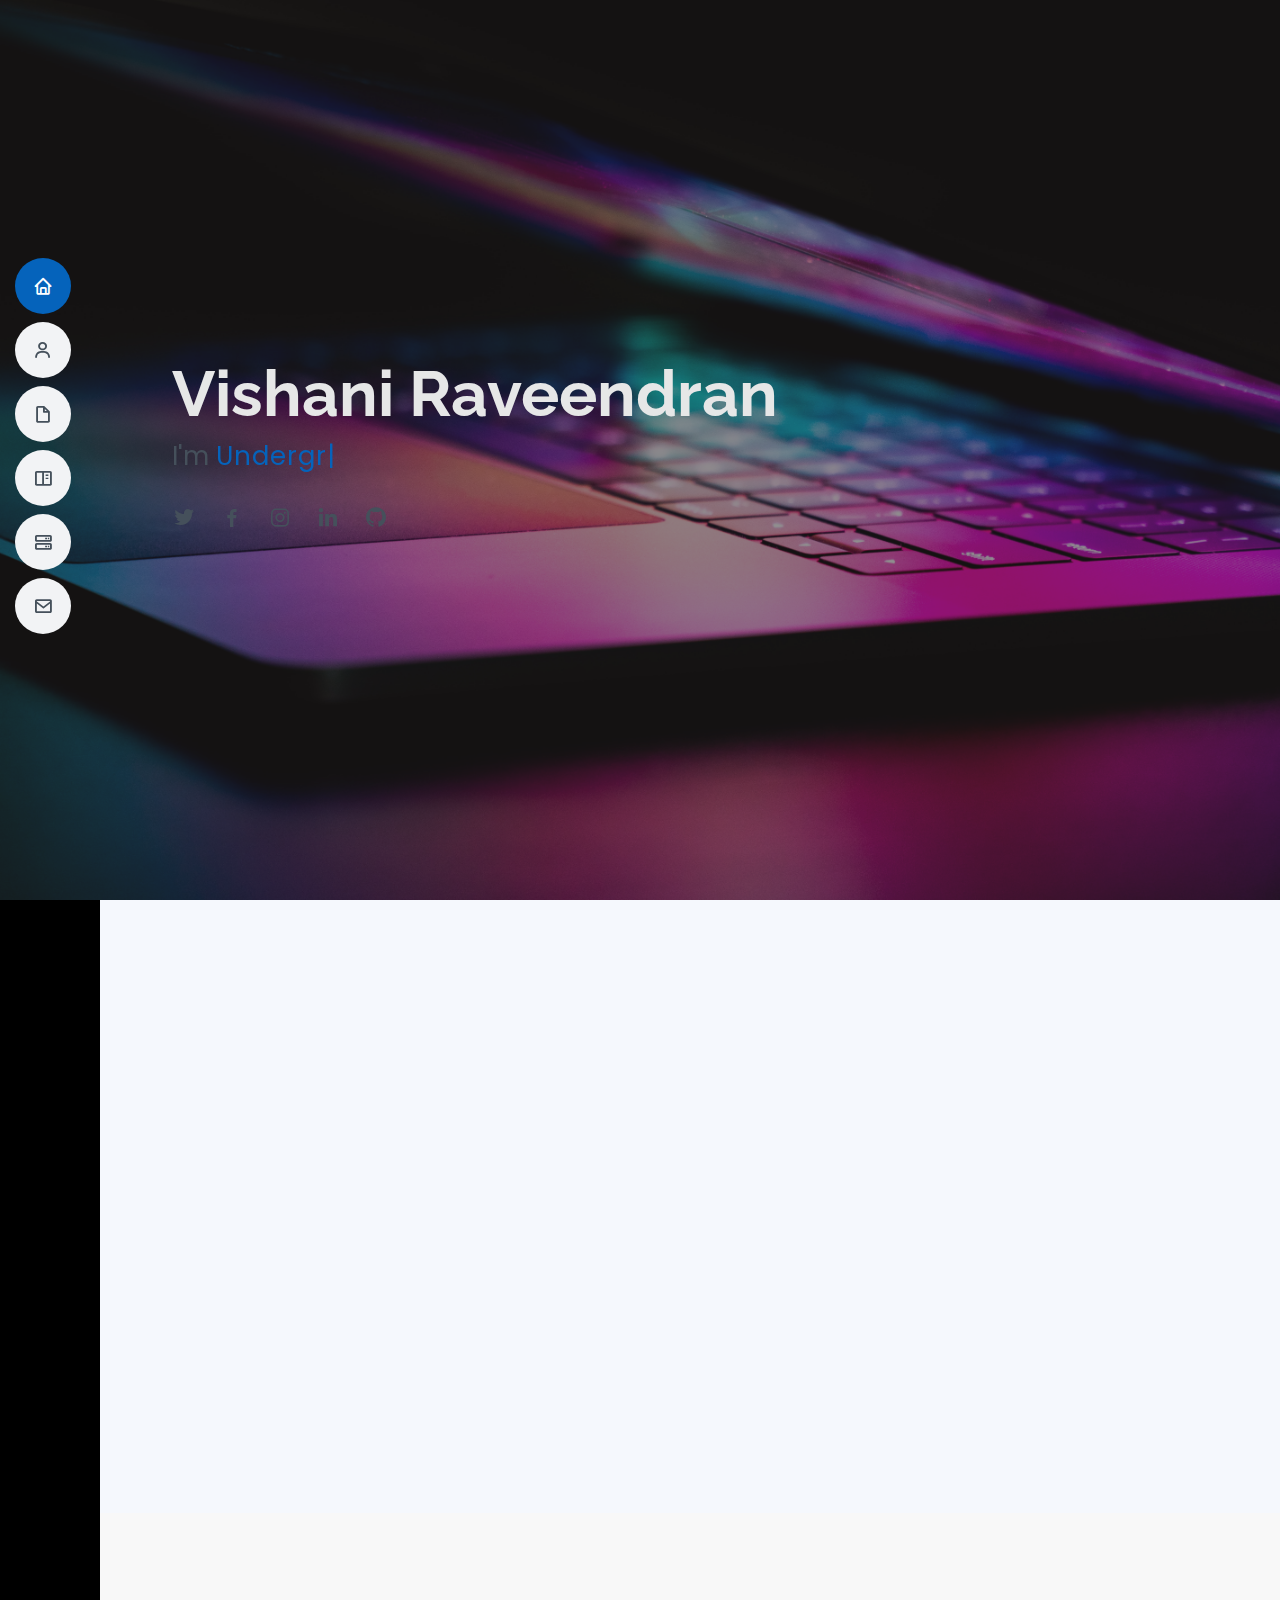
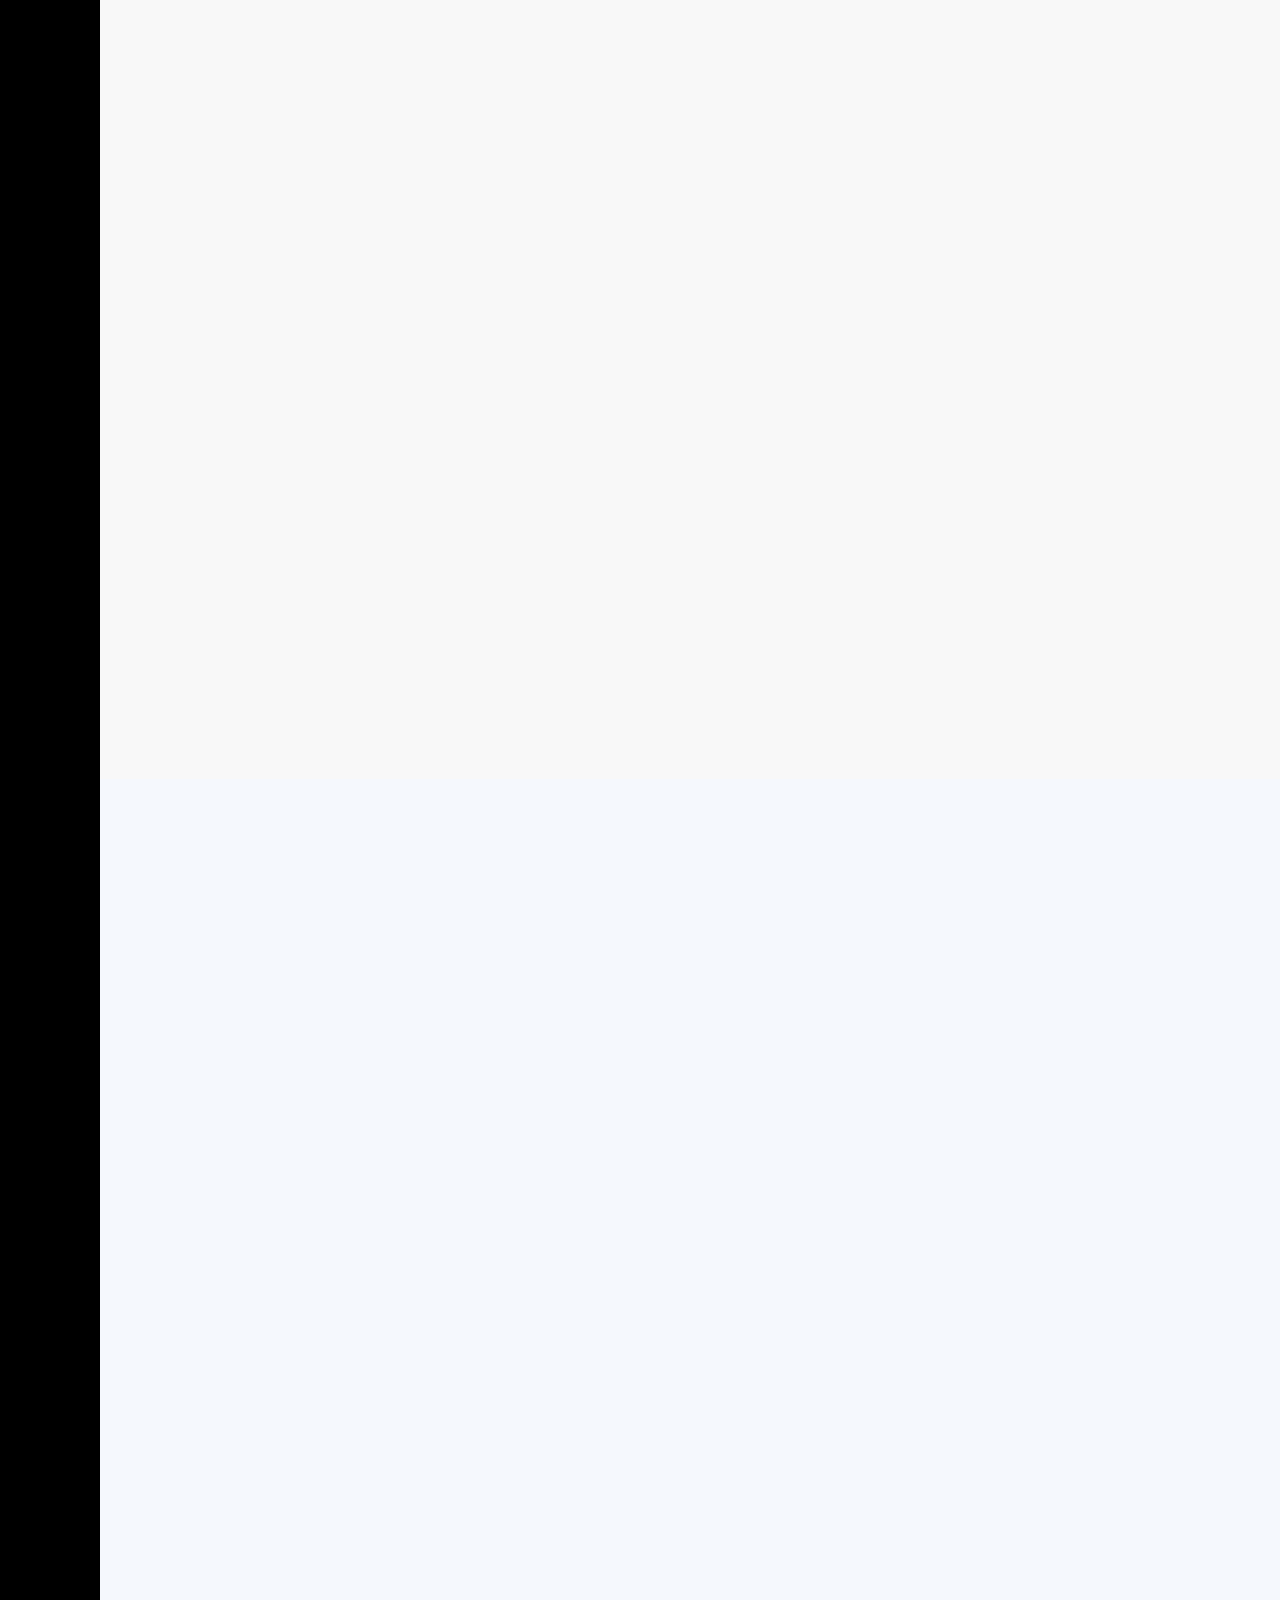
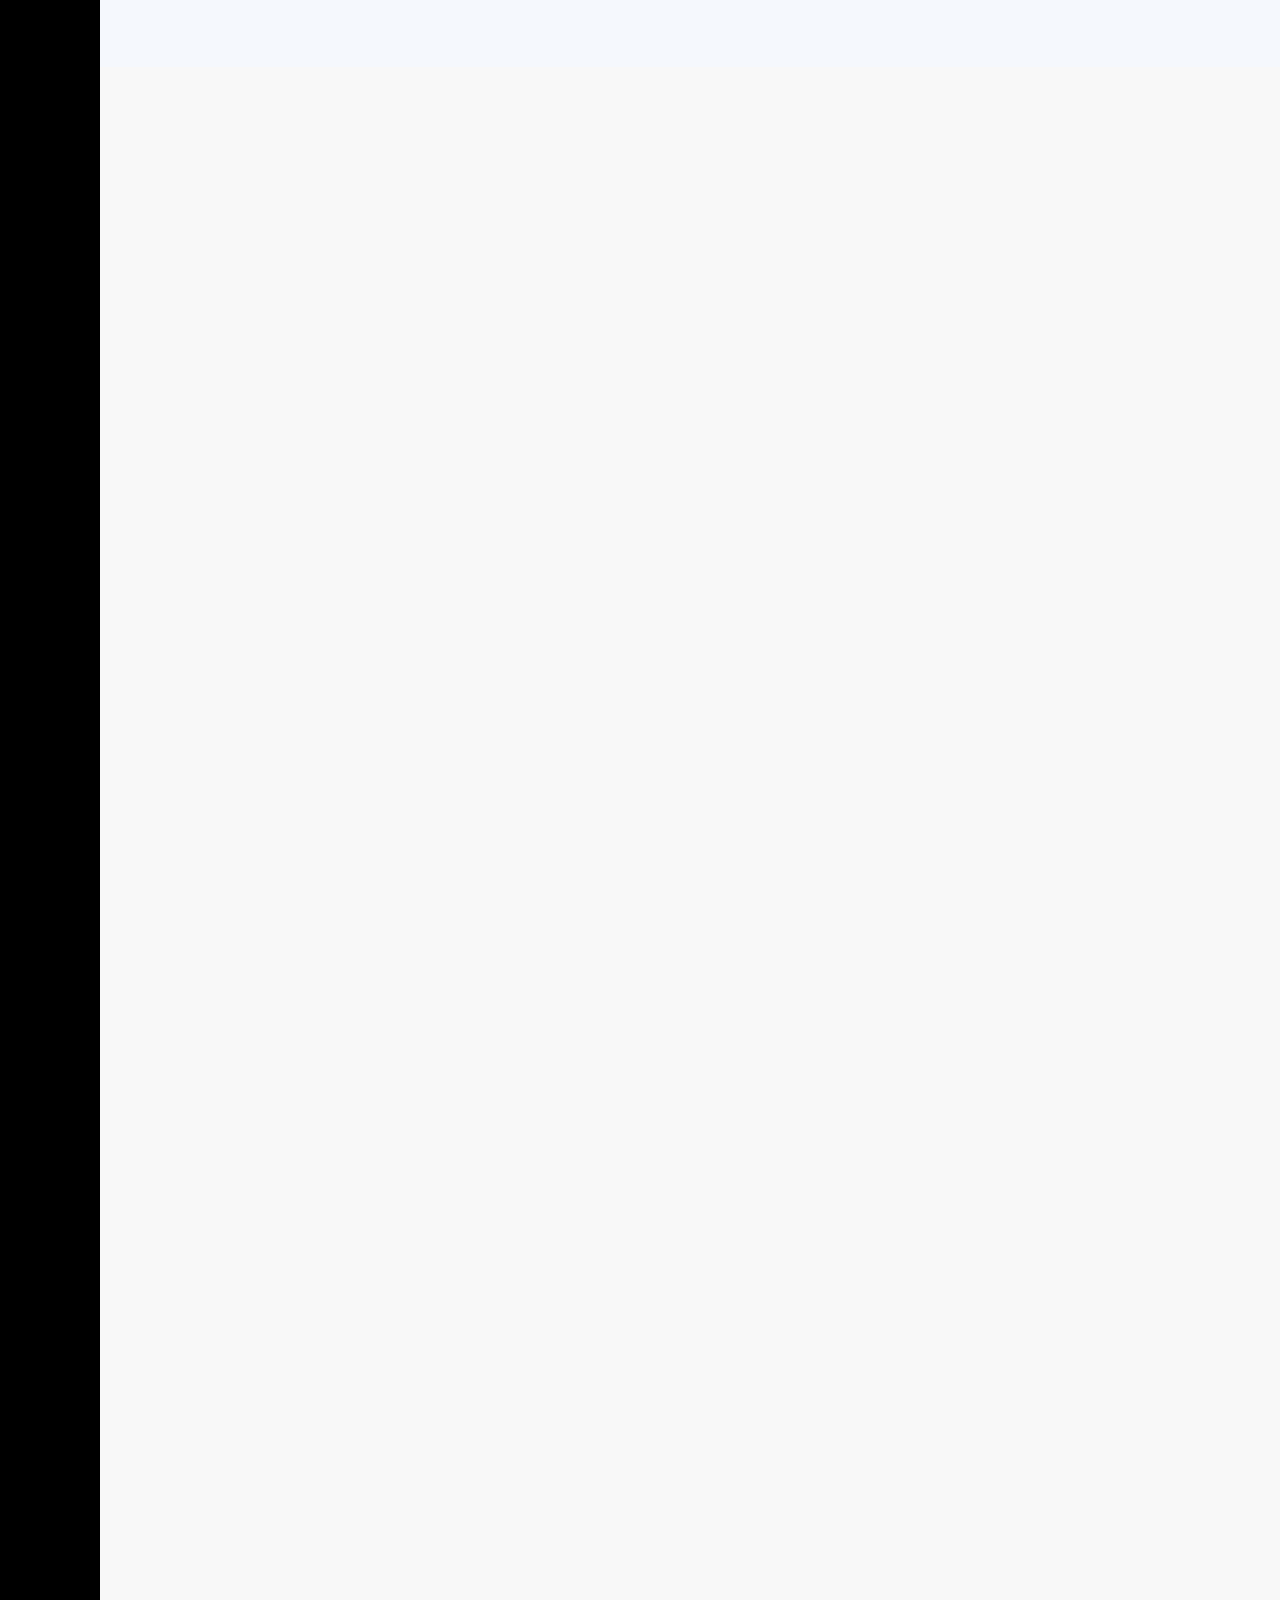
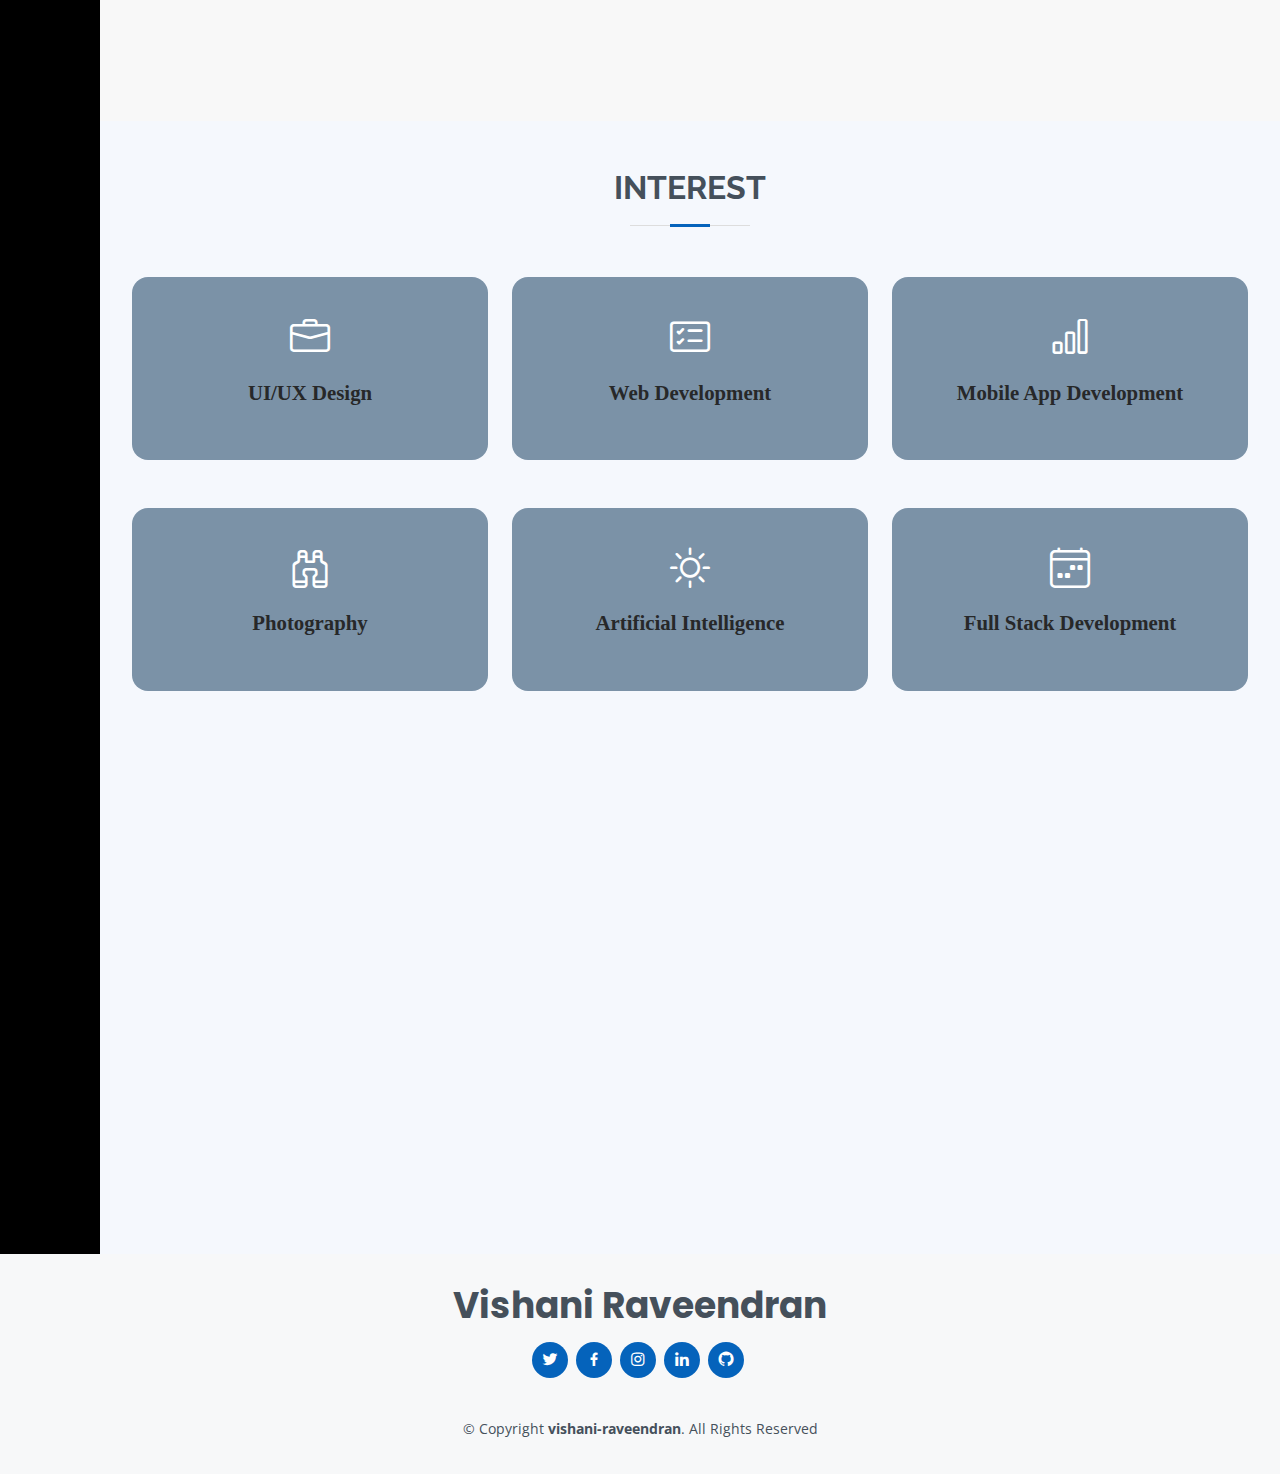
==== commit e69379f3: "added" ====
--- a/index.html
+++ b/index.html
@@ -28,13 +28,6 @@
 
   <!-- Template Main CSS File -->
   <link href="assets/css/style.css" rel="stylesheet">
-
-  <!-- =======================================================
-  * Template Name: MyResume - v4.2.0
-  * Template URL: https://bootstrapmade.com/free-html-bootstrap-template-my-resume/
-  * Author: BootstrapMade.com
-  * License: https://bootstrapmade.com/license/
-  ======================================================== -->
 </head>
 
 <body>
@@ -83,7 +76,6 @@
 
         <div class="section-title">
           <h2>About</h2>
-          <!-- <p>Magnam dolores commodi suscipit. Necessitatibus eius consequatur ex aliquid fuga eum quidem. Sit sint consectetur velit. Quisquam quos quisquam cupiditate. Et nemo qui impedit suscipit alias ea. Quia fugiat sit in iste officiis commodi quidem hic quas.</p> -->
         </div>
 
         <div class="row">
@@ -96,7 +88,6 @@
             </div>
           </div>
           <div class="col-lg-8 pt-4 pt-lg-0 content">
-            <!-- <h3>UI/UX Designer &amp; Web Developer.</h3> -->
             <p class="fst-italic">
               Hardworking and ambitious undergraduate seeking to gain experience in the corporate world of IT.
             </p>
@@ -104,18 +95,15 @@
               <div class="col-lg-6">
                 <ul>
                   <li><i class="bi bi-chevron-right"></i> <strong>Birthday:</strong> <span>2nd of June 2000</span></li>
-                  <!-- <li><i class="bi bi-chevron-right"></i> <strong>Website:</strong> <span>www.example.com</span></li> -->
                   <li><i class="bi bi-chevron-right"></i> <strong>Phone:</strong> <span>(+94) 76 714 8398</span></li>
                   <li><i class="bi bi-chevron-right"></i> <strong>City:</strong> <span>Wellawatta, Srilanka</span></li>
                 </ul>
               </div>
               <div class="col-lg-6">
                 <ul>
-                  <li><i class="bi bi-chevron-right"></i> <strong>Age:</strong> <span>20</span></li>
-                  <!-- <li><i class="bi bi-chevron-right"></i> <strong>Degree:</strong> <span>Master</span></li> -->
+                  <li><i class="bi bi-chevron-right"></i> <strong>Age:</strong> <span>21</span></li>
                   <li><i class="bi bi-chevron-right"></i> <strong>Email:</strong> <span>visha.ravi02@gmail.com</span>
                   </li>
-                  <!-- <li><i class="bi bi-chevron-right"></i> <strong>Freelance:</strong> <span>Available</span></li> -->
                 </ul>
               </div>
             </div>
@@ -140,7 +128,6 @@
 
         <div class="section-title">
           <h2>Skills</h2>
-          <!-- <p>Magnam dolores commodi suscipit. Necessitatibus eius consequatur ex aliquid fuga eum quidem. Sit sint consectetur velit. Quisquam quos quisquam cupiditate. Et nemo qui impedit suscipit alias ea. Quia fugiat sit in iste officiis commodi quidem hic quas.</p> -->
         </div>
 
         <div class="row skills-content">
@@ -313,33 +300,6 @@
                 <li>Worked on connecting colorslider to firebase.</li>
               </ul>
             </div>
-            <!-- <h3 class="resume-title">Referees</h3>
-            <div class="resume-item">
-              <h4>Guhanathan Poravi</h4>
-              <h5>Senior Lecturer at IIT</h5>
-              <p><em>Email : guhanathan.p@iit.ac.lk</em></p>
-            </div>
-            <div class="resume-item">
-              <h4>Ragu Sivaraman</h4>
-              <h5>Lecturer at IIT</h5>
-              <p><em>Email : ragu.s@iit.ac.lk</em></p>
-            </div>
-            <div class="resume-item">
-              <h4>Torin Wirasingha</h4>
-              <h5>Lecturer at IIT</h5>
-              <p><em>Email : : torin.w@iit.ac.lk</em></p>
-            </div> -->
-            <!-- <div class="resume-item">
-              <h4>Graphic design specialist</h4>
-              <h5>2017 - 2018</h5>
-              <p><em>Stepping Stone Advertising, New York, NY</em></p>
-              <ul>
-                <li>Developed numerous marketing programs (logos, brochures,infographics, presentations, and advertisements).</li>
-                <li>Managed up to 5 projects or tasks at a given time while under pressure</li>
-                <li>Recommended and consulted with clients on the most appropriate graphic design</li>
-                <li>Created 4+ design presentations and proposals a month for clients and account managers</li>
-              </ul>
-            </div> -->
           </div>
         </div>
 
@@ -352,7 +312,6 @@
 
         <div class="section-title">
           <h2>Portfolio</h2>
-          <!-- <p>Magnam dolores commodi suscipit. Necessitatibus eius consequatur ex aliquid fuga eum quidem. Sit sint consectetur velit. Quisquam quos quisquam cupiditate. Et nemo qui impedit suscipit alias ea. Quia fugiat sit in iste officiis commodi quidem hic quas.</p> -->
         </div>
 
         <div class="row">
@@ -361,7 +320,6 @@
               <li data-filter="*" class="filter-active">All</li>
               <li data-filter=".filter-app">Projects</li>
               <li data-filter=".filter-card">Certificates</li>
-              <!-- <li data-filter=".filter-web">Web</li> -->
             </ul>
           </div>
         </div>
@@ -674,7 +632,7 @@
         </div>
 
       </div>
-    <!-- </section>End Contact Section -->
+      <!-- </section>End Contact Section -->
 
   </main><!-- End #main -->
 
@@ -682,7 +640,6 @@
   <footer id="footer">
     <div class="container">
       <h3>Vishani Raveendran</h3>
-      <!-- <p>Et aut eum quis fuga eos sunt ipsa nihil. Labore corporis magni eligendi fuga maxime saepe commodi placeat.</p> -->
       <div class="social-links">
         <a href="https://twitter.com/RaviVisha" class="twitter"><i class="bx bxl-twitter"></i></a>
         <a href="https://www.facebook.com/vishani.raveendran/" class="facebook"><i class="bx bxl-facebook"></i></a>
@@ -692,13 +649,6 @@
       </div>
       <div class="copyright">
         &copy; Copyright <strong><span>vishani-raveendran</span></strong>. All Rights Reserved
-      </div>
-      <div class="credits">
-        <!-- All the links in the footer should remain intact. -->
-        <!-- You can delete the links only if you purchased the pro version. -->
-        <!-- Licensing information: [license-url] -->
-        <!-- Purchase the pro version with working PHP/AJAX contact form: https://bootstrapmade.com/free-html-bootstrap-template-my-resume/ -->
-        <!-- Designed by <a href="https://bootstrapmade.com/">BootstrapMade</a> -->
       </div>
     </div>
   </footer><!-- End Footer -->
--- a/assets/css/style.css
+++ b/assets/css/style.css
@@ -920,8 +920,9 @@
 # Contact
 --------------------------------------------------------------*/
 .contact .info {
-  width: 100%;
+  width: 310%;
   background: #fff;
+ 
 }
 
 .contact .info i {
@@ -948,12 +949,12 @@
 
 .contact .info p {
   padding: 0 0 0 60px;
-  margin-bottom: 0;
+  margin-bottom: 8px;
   font-size: 14px;
   color: #728394;
 }
 
-.contact .info .email, .contact .info .phone {
+/* .contact .info .email, .contact .info .phone {
   margin-top: 40px;
 }
 
@@ -1034,7 +1035,7 @@
   color: #fff;
   transition: 0.4s;
   border-radius: 50px;
-}
+} */
 
 .contact .php-email-form button[type="submit"]:hover {
   background: #0678e3;
